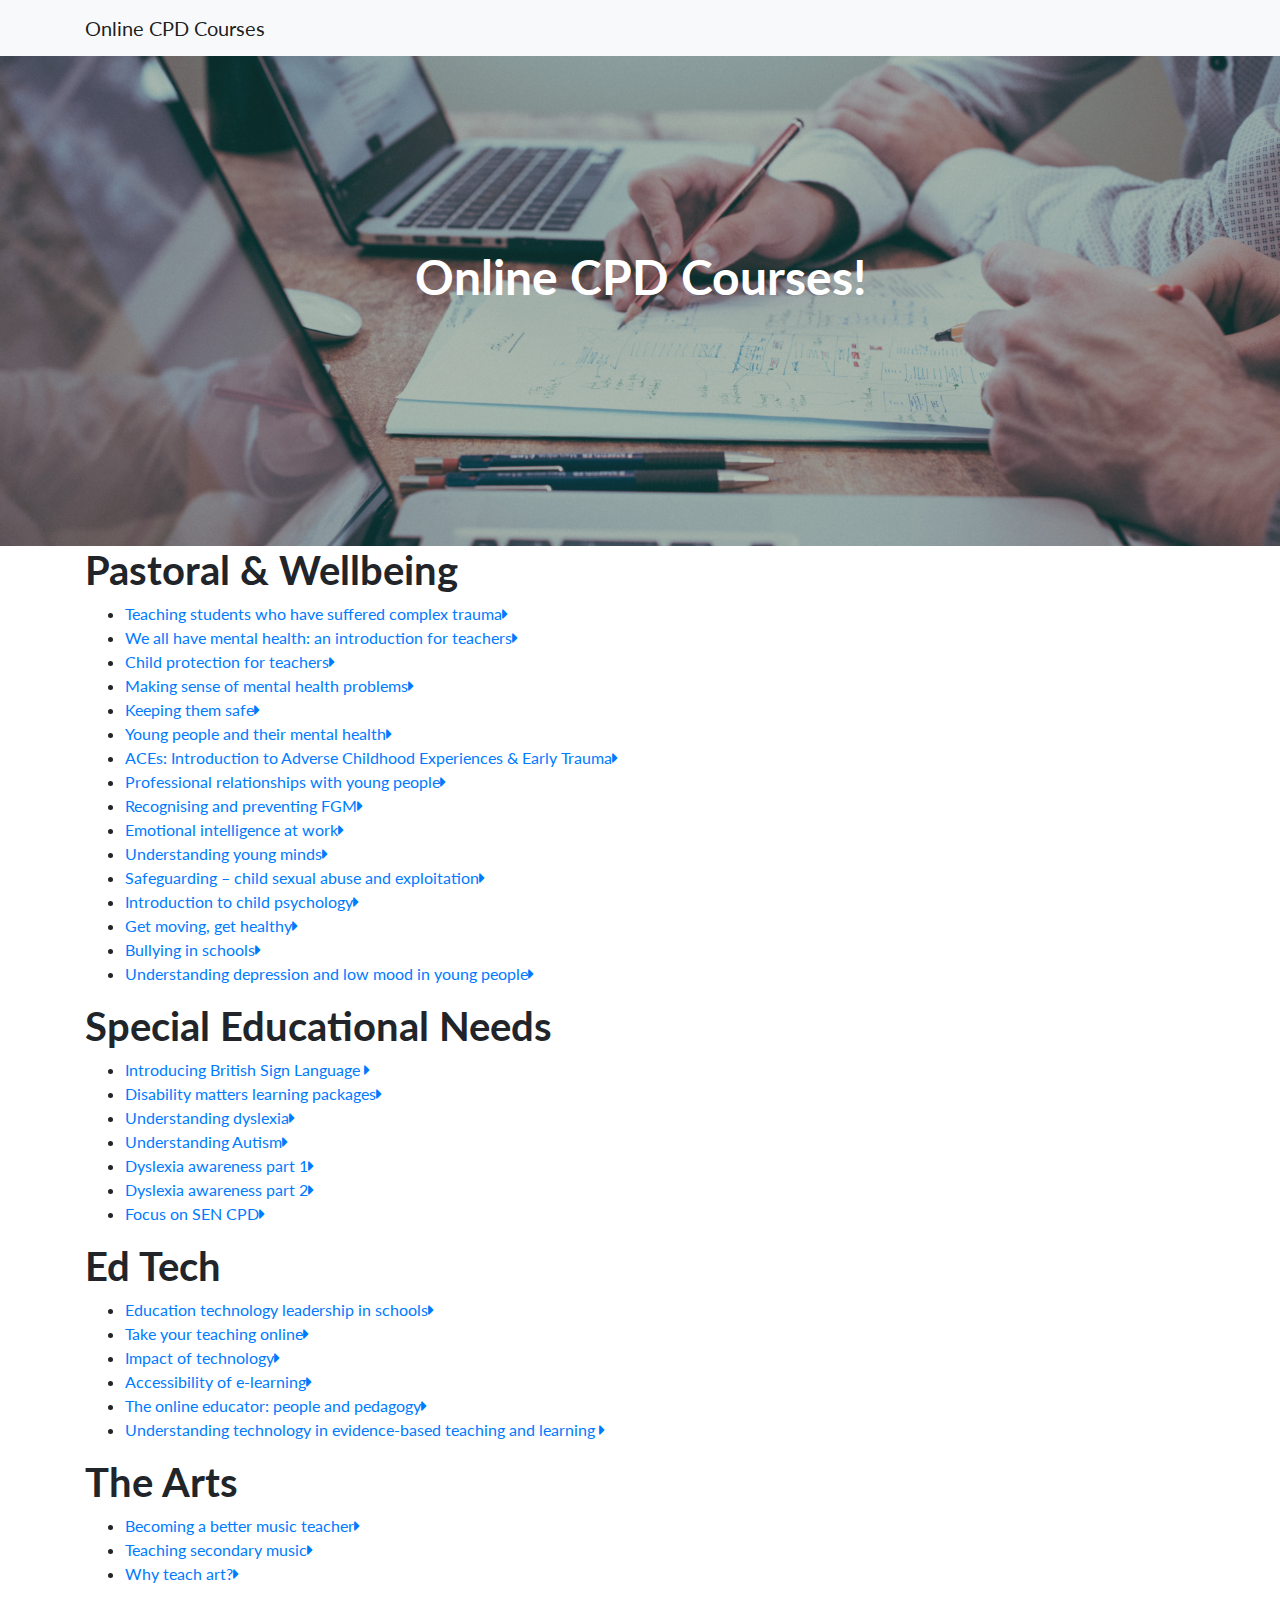
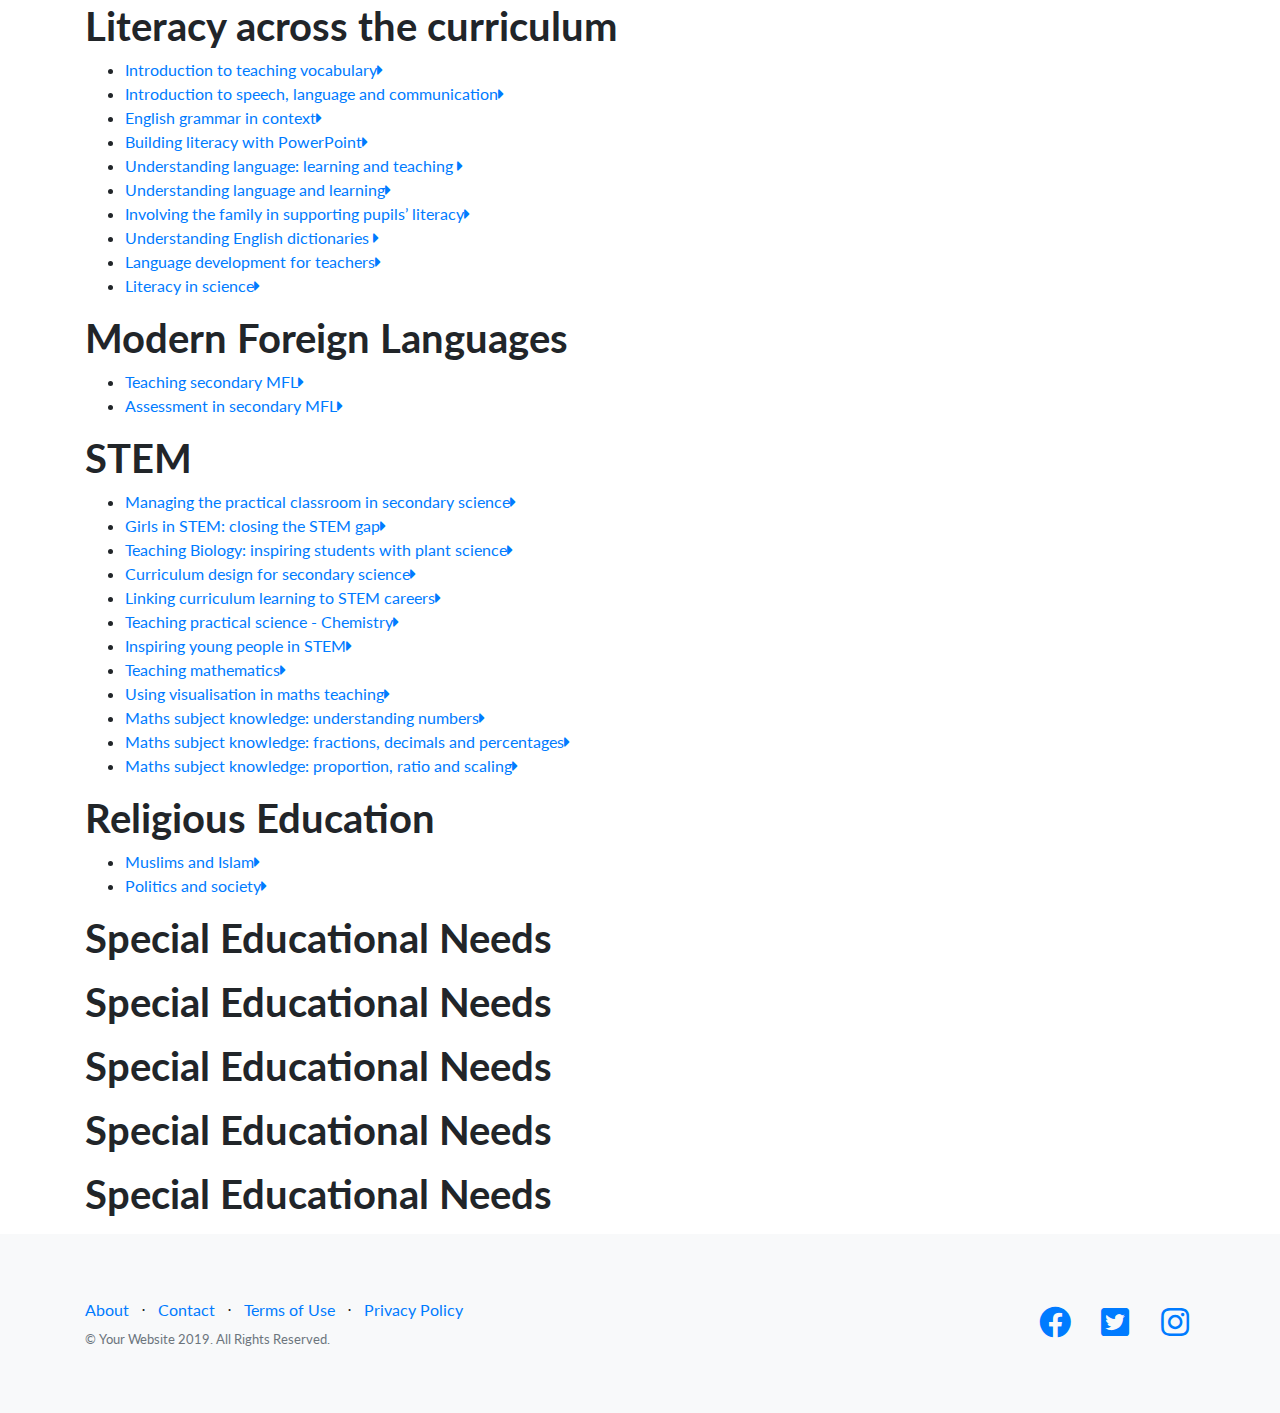
==== cpd/index.html @ be545be9 "git it" ====
<!DOCTYPE html>
<html lang="en">

<head>

  <meta charset="utf-8">
  <meta name="viewport" content="width=device-width, initial-scale=1, shrink-to-fit=no">
  <meta name="description" content="">
  <meta name="author" content="">

  <title>FCAT - Remote Teaching &amp; Learning Tips</title>

  <!-- Bootstrap core CSS -->
  <link href="vendor/bootstrap/css/bootstrap.min.css" rel="stylesheet">

  <!-- Custom fonts for this template -->
  <link href="vendor/fontawesome-free/css/all.min.css" rel="stylesheet">
  <link href="vendor/simple-line-icons/css/simple-line-icons.css" rel="stylesheet" type="text/css">
  <link href="https://fonts.googleapis.com/css?family=Lato:300,400,700,300italic,400italic,700italic" rel="stylesheet" type="text/css">

  <!-- Custom styles for this template -->
  <link href="css/landing-page.min.css" rel="stylesheet">

</head>

<body>

  <!-- Navigation -->
  <nav class="navbar navbar-light bg-light static-top">
    <div class="container">
      <a class="navbar-brand" href="#">Online CPD Courses</a>
    </div>
  </nav>

  <!-- Masthead -->
  <header class="masthead text-white text-center">
    <div class="overlay"></div>
    <div class="container">
      <div class="row">
        <div class="col-xl-9 mx-auto">
          <h1 class="mb-5">Online CPD Courses!</h1>
        </div>
      </div>
    </div>
  </header>


<div class="container">
  <h1>Pastoral & Wellbeing</h1>
<ul>

  <li><a href="https://www.futurelearn.com/courses/teaching-students-trauma">Teaching students who have suffered complex trauma<i class='fas fa-caret-right'></i></a></li>
  <li><a href="https://www.samh.org.uk/about-mental-health/elearning-for-teachers">We all have mental health: an introduction for teachers<i class='fas fa-caret-right'></i></a></li>
  <li><a href="https://www.futurelearn.com/courses/child-protection-teachers">Child protection for teachers<i class='fas fa-caret-right'></i></a></li>
  <li><a href="https://www.open.edu/openlearn/health-sports-psychology/making-sense-mental-health-problems/content-section-0?active-tab=description-tab">Making sense of mental health problems<i class='fas fa-caret-right'></i></a></li>
  <li><a href="https://paceuk.info/training/keep-them-safe/">Keeping them safe<i class='fas fa-caret-right'></i></a></li>
  <li><a href="https://www.futurelearn.com/courses/young-people-mental-health">Young people and their mental health<i class='fas fa-caret-right'></i></a></li>
  <li><a href="https://www.acesonlinelearning.com/">ACEs: Introduction to Adverse Childhood Experiences & Early Trauma<i class='fas fa-caret-right'></i></a></li>
  <li><a href="https://www.open.edu/openlearn/health-sports-psychology/professional-relationships-young-people/content-section-0?active-tab=description-tab">Professional relationships with young people<i class='fas fa-caret-right'></i></a></li>
  <li><a href="https://www.virtual-college.co.uk/resources/free-courses/recognising-and-preventing-fgm">Recognising and preventing FGM<i class='fas fa-caret-right'></i></a></li>
  <li><a href="https://www.futurelearn.com/courses/emotional-intelligence-at-work">Emotional intelligence at work<i class='fas fa-caret-right'></i></a></li>
  <li><a href="https://www.virtual-college.co.uk/courses/safeguarding/understanding-young-minds">Understanding young minds<i class='fas fa-caret-right'></i></a></li>
  <li><a href="https://learning.seenandheard.org.uk/">Safeguarding – child sexual abuse and exploitation<i class='fas fa-caret-right'></i></a></li>
  <li><a href="https://www.open.edu/openlearn/education-development/childhood-youth/introduction-child-psychology/content-section-0?active-tab=description-tab">Introduction to child psychology<i class='fas fa-caret-right'></i></a></li>
  <li><a href="https://www.virtual-college.co.uk/courses/health-and-safety/get-moving-get-healthy">Get moving, get healthy<i class='fas fa-caret-right'></i></a></li>
  <li><a href="https://www.futurelearn.com/courses/peer-bullying">Bullying in schools<i class='fas fa-caret-right'></i></a></li>
  <li><a href="https://www.futurelearn.com/courses/depression-young-people">Understanding depression and low mood in young people<i class='fas fa-caret-right'></i></a></li>
  </ul> 
</div>  

<div class="container">
  <h1>Special Educational Needs</h1>
  <ul>
    <li><a href="https://www.british-sign.co.uk/learn-online-british-sign-language-course/">Introducing British Sign Language <i class='fas fa-caret-right'></i></a></li>
    <li><a href="https://www.disabilitymatters.org.uk/Catalogue/TileView">Disability matters learning packages<i class='fas fa-caret-right'></i></a></li>
    <li><a href="https://www.open.edu/openlearn/education-development/education/understanding-dyslexia/content-section-0?active-tab=description-tab">Understanding dyslexia<i class='fas fa-caret-right'></i></a></li>
    <li><a href="https://www.open.edu/openlearn/science-maths-technology/understanding-autism/content-section-overview?active-tab=description-tab ">Understanding Autism<i class='fas fa-caret-right'></i></a></li>
    <li><a href="https://education.microsoft.com/en-us/course/30a7b5e8/overview">Dyslexia awareness part 1<i class='fas fa-caret-right'></i></a></li>
    <li><a href="https://education.microsoft.com/en-us/course/4acb190d/overview">Dyslexia awareness part 2<i class='fas fa-caret-right'></i></a></li>
    <li><a href="https://nasen.org.uk/training-and-cpd/online-learning/learning.html">Focus on SEN CPD<i class='fas fa-caret-right'></i></a></li>
  </ul>
</div>  

<div class="container">
  <h1>Ed Tech</h1>
  <ul>
    <li><a href="https://www.futurelearn.com/courses/education-technology-leadership-in-schools">Education technology leadership in schools<i class='fas fa-caret-right'></i></a></li>
    <li><a href="https://www.open.edu/openlearn/education-development/education/take-your-teaching-online/content-section-overview?active-tab=description-tab">Take your teaching online<i class='fas fa-caret-right'></i></a></li>
    <li><a href="https://www.futurelearn.com/courses/impact-of-technology">Impact of technology<i class='fas fa-caret-right'></i></a></li>
    <li><a href="https://www.open.edu/openlearn/education-development/education-careers/accessibility-elearning/content-section-0?active-tab=description-tab">Accessibility of e-learning<i class='fas fa-caret-right'></i></a></li>
    <li><a href="https://www.futurelearn.com/courses/the-online-educator">The online educator: people and pedagogy<i class='fas fa-caret-right'></i></a></li>
    <li><a href="https://www.futurelearn.com/courses/technology-teaching-learning">Understanding technology in evidence-based teaching and learning <i class='fas fa-caret-right'></i></a></li>
    
  </ul>
</div>  

<div class="container">
  <h1>The Arts</h1>
  <ul>
    <li><a href="https://www.futurelearn.com/courses/becoming-a-better-music-teacher">Becoming a better music teacher<i class='fas fa-caret-right'></i></a></li>
    <li><a href="https://www.open.edu/openlearn/education/teaching-secondary-music/content-section-0?active-tab=description-tab">Teaching secondary music<i class='fas fa-caret-right'></i></a></li>
    <li><a href="https://www.open.edu/openlearn/education/why-teach-art/content-section-0?active-tab=description-tab">Why teach art?<i class='fas fa-caret-right'></i></a></li>
    
  </ul>
</div>  

<div class="container">
  <h1>Literacy across the curriculum</h1>
  <ul>
    <li><a href="https://www.futurelearn.com/courses/developing-vocabulary">Introduction to teaching vocabulary<i class='fas fa-caret-right'></i></a></li>
    <li><a href="https://www.topsypage.com/blog/2019/8/2/communication-trust-course?rq=Communication">Introduction to speech, language and communication<i class='fas fa-caret-right'></i></a></li>
    <li><a href="https://www.open.edu/openlearn/education-development/education/english-grammar-context/content-section-0?active-tab=description-tab">English grammar in context<i class='fas fa-caret-right'></i></a></li>
    <li><a href="https://education.microsoft.com/en-us/course/bc04fe50/overview">Building literacy with PowerPoint<i class='fas fa-caret-right'></i></a></li>
    <li><a href="https://www.futurelearn.com/courses/understanding-language">Understanding language: learning and teaching <i class='fas fa-caret-right'></i></a></li>
    <li><a href="https://www.open.edu/openlearn/languages/understanding-language-and-learning/content-section-0?active-tab=description-tab">Understanding language and learning<i class='fas fa-caret-right'></i></a></li>
    <li><a href="https://www.open.edu/openlearn/education-development/education/involving-the-family-supporting-pupils-literacy-learning/content-section-0?active-tab=description-tab">Involving the family in supporting pupils’ literacy<i class='fas fa-caret-right'></i></a></li>
    <li><a href="https://www.futurelearn.com/courses/understanding-dictionaries">Understanding English dictionaries <i class='fas fa-caret-right'></i></a></li>
    <li><a href="https://app.senecalearning.com/classroom/course/2a5d304c-e8fd-47f6-abaa-16690c90f4d2">Language development for teachers<i class='fas fa-caret-right'></i></a></li>
    <li><a href="https://app.senecalearning.com/classroom/course/28e73a94-15be-44ba-b967-d3fb671c12fc">Literacy in science<i class='fas fa-caret-right'></i></a></li>
    
  </ul>
</div>  

<div class="container">
  <h1>Modern Foreign Languages</h1>
  <ul>
    <li><a href="https://www.open.edu/openlearn/education/teaching-secondary-modern-foreign-languages/content-section-0?active-tab=description-tab">Teaching secondary MFL<i class='fas fa-caret-right'></i></a></li>
    <li><a href="https://www.open.edu/openlearn/education/assessment-secondary-modern-foreign-languages/content-section-0?active-tab=description-tab">Assessment in secondary MFL<i class='fas fa-caret-right'></i></a></li>
    
  </ul>
</div>  

<div class="container">
  <h1>STEM</h1>
  <ul>
    <li><a href="https://www.futurelearn.com/courses/managing-the-practical-classroom-secondary-science">Managing the practical classroom in secondary science<i class='fas fa-caret-right'></i></a></li>
    <li><a href="https://education.microsoft.com/en-us/course/c3c376f8/overview">Girls in STEM: closing the STEM gap<i class='fas fa-caret-right'></i></a></li>
    <li><a href="https://www.futurelearn.com/courses/teaching-biology-inspiring-students-with-plants-in-science">Teaching Biology: inspiring students with plant science<i class='fas fa-caret-right'></i></a></li>
    <li><a href="https://www.futurelearn.com/courses/introduction-to-curriculum-design-secondary-science">Curriculum design for secondary science<i class='fas fa-caret-right'></i></a></li>
    <li><a href="https://www.futurelearn.com/courses/linking-stem-curriculum-learning-to-careers">Linking curriculum learning to STEM careers<i class='fas fa-caret-right'></i></a></li>
    <li><a href="https://www.futurelearn.com/courses/teaching-practical-science-chemistry">Teaching practical science - Chemistry<i class='fas fa-caret-right'></i></a></li>
    <li><a href="https://www.futurelearn.com/courses/stem-volunteering-feedback">Inspiring young people in STEM<i class='fas fa-caret-right'></i></a></li>
    <li><a href="https://www.open.edu/openlearn/education-development/teaching-mathematics/content-section-overview?active-tab=description-tab">Teaching mathematics<i class='fas fa-caret-right'></i></a></li>
    <li><a href="https://www.open.edu/openlearn/education-development/using-visualisation-maths-teaching/content-section-0?active-tab=description-tab">Using visualisation in maths teaching<i class='fas fa-caret-right'></i></a></li>
    <li><a href="https://www.futurelearn.com/courses/maths-subject-knowledge-number">Maths subject knowledge: understanding numbers<i class='fas fa-caret-right'></i></a></li>
    <li><a href="https://www.futurelearn.com/courses/maths-subject-knowledge-fractions-decimals-and-percentages">Maths subject knowledge: fractions, decimals and percentages<i class='fas fa-caret-right'></i></a></li>
    <li><a href="https://www.futurelearn.com/courses/maths-subject-knowledge-proportion-ratio-scaling">Maths subject knowledge: proportion, ratio and scaling<i class='fas fa-caret-right'></i></a></li>
    
  </ul>
</div>  

<div class="container">
  <h1>Religious Education</h1>
  <ul>
    <li><a href="https://mailchi.mp/pewresearch.org/muslims-and-islam-course">Muslims and Islam<i class='fas fa-caret-right'></i></a></li>
    <li><a href="https://www.futurelearn.com/subjects/politics-and-society-courses/religion">Politics and society<i class='fas fa-caret-right'></i></a></li>
    
  </ul>
</div>  

<div class="container">
  <h1>Special Educational Needs</h1>
  <ul>

  </ul>
</div>  

<div class="container">
  <h1>Special Educational Needs</h1>
  <ul>

  </ul>
</div>  

<div class="container">
  <h1>Special Educational Needs</h1>
  <ul>

  </ul>
</div>  

<div class="container">
  <h1>Special Educational Needs</h1>
  <ul>

  </ul>
</div>  

<div class="container">
  <h1>Special Educational Needs</h1>
  <ul>

  </ul>
</div>  


  <!-- Footer -->
  <footer class="footer bg-light">
    <div class="container">
      <div class="row">
        <div class="col-lg-6 h-100 text-center text-lg-left my-auto">
          <ul class="list-inline mb-2">
            <li class="list-inline-item">
              <a href="#">About</a>
            </li>
            <li class="list-inline-item">&sdot;</li>
            <li class="list-inline-item">
              <a href="#">Contact</a>
            </li>
            <li class="list-inline-item">&sdot;</li>
            <li class="list-inline-item">
              <a href="#">Terms of Use</a>
            </li>
            <li class="list-inline-item">&sdot;</li>
            <li class="list-inline-item">
              <a href="#">Privacy Policy</a>
            </li>
          </ul>
          <p class="text-muted small mb-4 mb-lg-0">&copy; Your Website 2019. All Rights Reserved.</p>
        </div>
        <div class="col-lg-6 h-100 text-center text-lg-right my-auto">
          <ul class="list-inline mb-0">
            <li class="list-inline-item mr-3">
              <a href="#">
                <i class="fab fa-facebook fa-2x fa-fw"></i>
              </a>
            </li>
            <li class="list-inline-item mr-3">
              <a href="#">
                <i class="fab fa-twitter-square fa-2x fa-fw"></i>
              </a>
            </li>
            <li class="list-inline-item">
              <a href="#">
                <i class="fab fa-instagram fa-2x fa-fw"></i>
              </a>
            </li>
          </ul>
        </div>
      </div>
    </div>
  </footer>

  <!-- Bootstrap core JavaScript -->
  <script src="vendor/jquery/jquery.min.js"></script>
  <script src="vendor/bootstrap/js/bootstrap.bundle.min.js"></script>

</body>

</html>
---- cpd/vendor/simple-line-icons/css/simple-line-icons.css ----
@font-face {
  font-family: 'simple-line-icons';
  src: url('../fonts/Simple-Line-Icons.eot?v=2.4.0');
  src: url('../fonts/Simple-Line-Icons.eot?v=2.4.0#iefix') format('embedded-opentype'), url('../fonts/Simple-Line-Icons.woff2?v=2.4.0') format('woff2'), url('../fonts/Simple-Line-Icons.ttf?v=2.4.0') format('truetype'), url('../fonts/Simple-Line-Icons.woff?v=2.4.0') format('woff'), url('../fonts/Simple-Line-Icons.svg?v=2.4.0#simple-line-icons') format('svg');
  font-weight: normal;
  font-style: normal;
}
/*
 Use the following CSS code if you want to have a class per icon.
 Instead of a list of all class selectors, you can use the generic [class*="icon-"] selector, but it's slower:
*/
.icon-user,
.icon-people,
.icon-user-female,
.icon-user-follow,
.icon-user-following,
.icon-user-unfollow,
.icon-login,
.icon-logout,
.icon-emotsmile,
.icon-phone,
.icon-call-end,
.icon-call-in,
.icon-call-out,
.icon-map,
.icon-location-pin,
.icon-direction,
.icon-directions,
.icon-compass,
.icon-layers,
.icon-menu,
.icon-list,
.icon-options-vertical,
.icon-options,
.icon-arrow-down,
.icon-arrow-left,
.icon-arrow-right,
.icon-arrow-up,
.icon-arrow-up-circle,
.icon-arrow-left-circle,
.icon-arrow-right-circle,
.icon-arrow-down-circle,
.icon-check,
.icon-clock,
.icon-plus,
.icon-minus,
.icon-close,
.icon-event,
.icon-exclamation,
.icon-organization,
.icon-trophy,
.icon-screen-smartphone,
.icon-screen-desktop,
.icon-plane,
.icon-notebook,
.icon-mustache,
.icon-mouse,
.icon-magnet,
.icon-energy,
.icon-disc,
.icon-cursor,
.icon-cursor-move,
.icon-crop,
.icon-chemistry,
.icon-speedometer,
.icon-shield,
.icon-screen-tablet,
.icon-magic-wand,
.icon-hourglass,
.icon-graduation,
.icon-ghost,
.icon-game-controller,
.icon-fire,
.icon-eyeglass,
.icon-envelope-open,
.icon-envelope-letter,
.icon-bell,
.icon-badge,
.icon-anchor,
.icon-wallet,
.icon-vector,
.icon-speech,
.icon-puzzle,
.icon-printer,
.icon-present,
.icon-playlist,
.icon-pin,
.icon-picture,
.icon-handbag,
.icon-globe-alt,
.icon-globe,
.icon-folder-alt,
.icon-folder,
.icon-film,
.icon-feed,
.icon-drop,
.icon-drawer,
.icon-docs,
.icon-doc,
.icon-diamond,
.icon-cup,
.icon-calculator,
.icon-bubbles,
.icon-briefcase,
.icon-book-open,
.icon-basket-loaded,
.icon-basket,
.icon-bag,
.icon-action-undo,
.icon-action-redo,
.icon-wrench,
.icon-umbrella,
.icon-trash,
.icon-tag,
.icon-support,
.icon-frame,
.icon-size-fullscreen,
.icon-size-actual,
.icon-shuffle,
.icon-share-alt,
.icon-share,
.icon-rocket,
.icon-question,
.icon-pie-chart,
.icon-pencil,
.icon-note,
.icon-loop,
.icon-home,
.icon-grid,
.icon-graph,
.icon-microphone,
.icon-music-tone-alt,
.icon-music-tone,
.icon-earphones-alt,
.icon-earphones,
.icon-equalizer,
.icon-like,
.icon-dislike,
.icon-control-start,
.icon-control-rewind,
.icon-control-play,
.icon-control-pause,
.icon-control-forward,
.icon-control-end,
.icon-volume-1,
.icon-volume-2,
.icon-volume-off,
.icon-calendar,
.icon-bulb,
.icon-chart,
.icon-ban,
.icon-bubble,
.icon-camrecorder,
.icon-camera,
.icon-cloud-download,
.icon-cloud-upload,
.icon-envelope,
.icon-eye,
.icon-flag,
.icon-heart,
.icon-info,
.icon-key,
.icon-link,
.icon-lock,
.icon-lock-open,
.icon-magnifier,
.icon-magnifier-add,
.icon-magnifier-remove,
.icon-paper-clip,
.icon-paper-plane,
.icon-power,
.icon-refresh,
.icon-reload,
.icon-settings,
.icon-star,
.icon-symbol-female,
.icon-symbol-male,
.icon-target,
.icon-credit-card,
.icon-paypal,
.icon-social-tumblr,
.icon-social-twitter,
.icon-social-facebook,
.icon-social-instagram,
.icon-social-linkedin,
.icon-social-pinterest,
.icon-social-github,
.icon-social-google,
.icon-social-reddit,
.icon-social-skype,
.icon-social-dribbble,
.icon-social-behance,
.icon-social-foursqare,
.icon-social-soundcloud,
.icon-social-spotify,
.icon-social-stumbleupon,
.icon-social-youtube,
.icon-social-dropbox,
.icon-social-vkontakte,
.icon-social-steam {
  font-family: 'simple-line-icons';
  speak: none;
  font-style: normal;
  font-weight: normal;
  font-variant: normal;
  text-transform: none;
  line-height: 1;
  /* Better Font Rendering =========== */
  -webkit-font-smoothing: antialiased;
  -moz-osx-font-smoothing: grayscale;
}
.icon-user:before {
  content: "\e005";
}
.icon-people:before {
  content: "\e001";
}
.icon-user-female:before {
  content: "\e000";
}
.icon-user-follow:before {
  content: "\e002";
}
.icon-user-following:before {
  content: "\e003";
}
.icon-user-unfollow:before {
  content: "\e004";
}
.icon-login:before {
  content: "\e066";
}
.icon-logout:before {
  content: "\e065";
}
.icon-emotsmile:before {
  content: "\e021";
}
.icon-phone:before {
  content: "\e600";
}
.icon-call-end:before {
  content: "\e048";
}
.icon-call-in:before {
  content: "\e047";
}
.icon-call-out:before {
  content: "\e046";
}
.icon-map:before {
  content: "\e033";
}
.icon-location-pin:before {
  content: "\e096";
}
.icon-direction:before {
  content: "\e042";
}
.icon-directions:before {
  content: "\e041";
}
.icon-compass:before {
  content: "\e045";
}
.icon-layers:before {
  content: "\e034";
}
.icon-menu:before {
  content: "\e601";
}
.icon-list:before {
  content: "\e067";
}
.icon-options-vertical:before {
  content: "\e602";
}
.icon-options:before {
  content: "\e603";
}
.icon-arrow-down:before {
  content: "\e604";
}
.icon-arrow-left:before {
  content: "\e605";
}
.icon-arrow-right:before {
  content: "\e606";
}
.icon-arrow-up:before {
  content: "\e607";
}
.icon-arrow-up-circle:before {
  content: "\e078";
}
.icon-arrow-left-circle:before {
  content: "\e07a";
}
.icon-arrow-right-circle:before {
  content: "\e079";
}
.icon-arrow-down-circle:before {
  content: "\e07b";
}
.icon-check:before {
  content: "\e080";
}
.icon-clock:before {
  content: "\e081";
}
.icon-plus:before {
  content: "\e095";
}
.icon-minus:before {
  content: "\e615";
}
.icon-close:before {
  content: "\e082";
}
.icon-event:before {
  content: "\e619";
}
.icon-exclamation:before {
  content: "\e617";
}
.icon-organization:before {
  content: "\e616";
}
.icon-trophy:before {
  content: "\e006";
}
.icon-screen-smartphone:before {
  content: "\e010";
}
.icon-screen-desktop:before {
  content: "\e011";
}
.icon-plane:before {
  content: "\e012";
}
.icon-notebook:before {
  content: "\e013";
}
.icon-mustache:before {
  content: "\e014";
}
.icon-mouse:before {
  content: "\e015";
}
.icon-magnet:before {
  content: "\e016";
}
.icon-energy:before {
  content: "\e020";
}
.icon-disc:before {
  content: "\e022";
}
.icon-cursor:before {
  content: "\e06e";
}
.icon-cursor-move:before {
  content: "\e023";
}
.icon-crop:before {
  content: "\e024";
}
.icon-chemistry:before {
  content: "\e026";
}
.icon-speedometer:before {
  content: "\e007";
}
.icon-shield:before {
  content: "\e00e";
}
.icon-screen-tablet:before {
  content: "\e00f";
}
.icon-magic-wand:before {
  content: "\e017";
}
.icon-hourglass:before {
  content: "\e018";
}
.icon-graduation:before {
  content: "\e019";
}
.icon-ghost:before {
  content: "\e01a";
}
.icon-game-controller:before {
  content: "\e01b";
}
.icon-fire:before {
  content: "\e01c";
}
.icon-eyeglass:before {
  content: "\e01d";
}
.icon-envelope-open:before {
  content: "\e01e";
}
.icon-envelope-letter:before {
  content: "\e01f";
}
.icon-bell:before {
  content: "\e027";
}
.icon-badge:before {
  content: "\e028";
}
.icon-anchor:before {
  content: "\e029";
}
.icon-wallet:before {
  content: "\e02a";
}
.icon-vector:before {
  content: "\e02b";
}
.icon-speech:before {
  content: "\e02c";
}
.icon-puzzle:before {
  content: "\e02d";
}
.icon-printer:before {
  content: "\e02e";
}
.icon-present:before {
  content: "\e02f";
}
.icon-playlist:before {
  content: "\e030";
}
.icon-pin:before {
  content: "\e031";
}
.icon-picture:before {
  content: "\e032";
}
.icon-handbag:before {
  content: "\e035";
}
.icon-globe-alt:before {
  content: "\e036";
}
.icon-globe:before {
  content: "\e037";
}
.icon-folder-alt:before {
  content: "\e039";
}
.icon-folder:before {
  content: "\e089";
}
.icon-film:before {
  content: "\e03a";
}
.icon-feed:before {
  content: "\e03b";
}
.icon-drop:before {
  content: "\e03e";
}
.icon-drawer:before {
  content: "\e03f";
}
.icon-docs:before {
  content: "\e040";
}
.icon-doc:before {
  content: "\e085";
}
.icon-diamond:before {
  content: "\e043";
}
.icon-cup:before {
  content: "\e044";
}
.icon-calculator:before {
  content: "\e049";
}
.icon-bubbles:before {
  content: "\e04a";
}
.icon-briefcase:before {
  content: "\e04b";
}
.icon-book-open:before {
  content: "\e04c";
}
.icon-basket-loaded:before {
  content: "\e04d";
}
.icon-basket:before {
  content: "\e04e";
}
.icon-bag:before {
  content: "\e04f";
}
.icon-action-undo:before {
  content: "\e050";
}
.icon-action-redo:before {
  content: "\e051";
}
.icon-wrench:before {
  content: "\e052";
}
.icon-umbrella:before {
  content: "\e053";
}
.icon-trash:before {
  content: "\e054";
}
.icon-tag:before {
  content: "\e055";
}
.icon-support:before {
  content: "\e056";
}
.icon-frame:before {
  content: "\e038";
}
.icon-size-fullscreen:before {
  content: "\e057";
}
.icon-size-actual:before {
  content: "\e058";
}
.icon-shuffle:before {
  content: "\e059";
}
.icon-share-alt:before {
  content: "\e05a";
}
.icon-share:before {
  content: "\e05b";
}
.icon-rocket:before {
  content: "\e05c";
}
.icon-question:before {
  content: "\e05d";
}
.icon-pie-chart:before {
  content: "\e05e";
}
.icon-pencil:before {
  content: "\e05f";
}
.icon-note:before {
  content: "\e060";
}
.icon-loop:before {
  content: "\e064";
}
.icon-home:before {
  content: "\e069";
}
.icon-grid:before {
  content: "\e06a";
}
.icon-graph:before {
  content: "\e06b";
}
.icon-microphone:before {
  content: "\e063";
}
.icon-music-tone-alt:before {
  content: "\e061";
}
.icon-music-tone:before {
  content: "\e062";
}
.icon-earphones-alt:before {
  content: "\e03c";
}
.icon-earphones:before {
  content: "\e03d";
}
.icon-equalizer:before {
  content: "\e06c";
}
.icon-like:before {
  content: "\e068";
}
.icon-dislike:before {
  content: "\e06d";
}
.icon-control-start:before {
  content: "\e06f";
}
.icon-control-rewind:before {
  content: "\e070";
}
.icon-control-play:before {
  content: "\e071";
}
.icon-control-pause:before {
  content: "\e072";
}
.icon-control-forward:before {
  content: "\e073";
}
.icon-control-end:before {
  content: "\e074";
}
.icon-volume-1:before {
  content: "\e09f";
}
.icon-volume-2:before {
  content: "\e0a0";
}
.icon-volume-off:before {
  content: "\e0a1";
}
.icon-calendar:before {
  content: "\e075";
}
.icon-bulb:before {
  content: "\e076";
}
.icon-chart:before {
  content: "\e077";
}
.icon-ban:before {
  content: "\e07c";
}
.icon-bubble:before {
  content: "\e07d";
}
.icon-camrecorder:before {
  content: "\e07e";
}
.icon-camera:before {
  content: "\e07f";
}
.icon-cloud-download:before {
  content: "\e083";
}
.icon-cloud-upload:before {
  content: "\e084";
}
.icon-envelope:before {
  content: "\e086";
}
.icon-eye:before {
  content: "\e087";
}
.icon-flag:before {
  content: "\e088";
}
.icon-heart:before {
  content: "\e08a";
}
.icon-info:before {
  content: "\e08b";
}
.icon-key:before {
  content: "\e08c";
}
.icon-link:before {
  content: "\e08d";
}
.icon-lock:before {
  content: "\e08e";
}
.icon-lock-open:before {
  content: "\e08f";
}
.icon-magnifier:before {
  content: "\e090";
}
.icon-magnifier-add:before {
  content: "\e091";
}
.icon-magnifier-remove:before {
  content: "\e092";
}
.icon-paper-clip:before {
  content: "\e093";
}
.icon-paper-plane:before {
  content: "\e094";
}
.icon-power:before {
  content: "\e097";
}
.icon-refresh:before {
  content: "\e098";
}
.icon-reload:before {
  content: "\e099";
}
.icon-settings:before {
  content: "\e09a";
}
.icon-star:before {
  content: "\e09b";
}
.icon-symbol-female:before {
  content: "\e09c";
}
.icon-symbol-male:before {
  content: "\e09d";
}
.icon-target:before {
  content: "\e09e";
}
.icon-credit-card:before {
  content: "\e025";
}
.icon-paypal:before {
  content: "\e608";
}
.icon-social-tumblr:before {
  content: "\e00a";
}
.icon-social-twitter:before {
  content: "\e009";
}
.icon-social-facebook:before {
  content: "\e00b";
}
.icon-social-instagram:before {
  content: "\e609";
}
.icon-social-linkedin:before {
  content: "\e60a";
}
.icon-social-pinterest:before {
  content: "\e60b";
}
.icon-social-github:before {
  content: "\e60c";
}
.icon-social-google:before {
  content: "\e60d";
}
.icon-social-reddit:before {
  content: "\e60e";
}
.icon-social-skype:before {
  content: "\e60f";
}
.icon-social-dribbble:before {
  content: "\e00d";
}
.icon-social-behance:before {
  content: "\e610";
}
.icon-social-foursqare:before {
  content: "\e611";
}
.icon-social-soundcloud:before {
  content: "\e612";
}
.icon-social-spotify:before {
  content: "\e613";
}
.icon-social-stumbleupon:before {
  content: "\e614";
}
.icon-social-youtube:before {
  content: "\e008";
}
.icon-social-dropbox:before {
  content: "\e00c";
}
.icon-social-vkontakte:before {
  content: "\e618";
}
.icon-social-steam:before {
  content: "\e620";
}
---- cpd/css/landing-page.min.css ----
/*!
 * Start Bootstrap - Landing Page v5.0.7 (https://startbootstrap.com/template-overviews/landing-page)
 * Copyright 2013-2019 Start Bootstrap
 * Licensed under MIT (https://github.com/BlackrockDigital/startbootstrap-landing-page/blob/master/LICENSE)
 */body{font-family:Lato,'Helvetica Neue',Helvetica,Arial,sans-serif}h1,h2,h3,h4,h5,h6{font-family:Lato,'Helvetica Neue',Helvetica,Arial,sans-serif;font-weight:700}header.masthead{position:relative;background-color:#343a40;background:url(../img/bg-masthead.jpg) no-repeat center center;background-size:cover;padding-top:8rem;padding-bottom:8rem}header.masthead .overlay{position:absolute;background-color:#212529;height:100%;width:100%;top:0;left:0;opacity:.3}header.masthead h1{font-size:2rem}@media (min-width:768px){header.masthead{padding-top:12rem;padding-bottom:12rem}header.masthead h1{font-size:3rem}}.showcase .showcase-text{padding:3rem}.showcase .showcase-img{min-height:30rem;background-size:cover}@media (min-width:768px){.showcase .showcase-text{padding:7rem}}.features-icons{padding-top:7rem;padding-bottom:7rem}.features-icons .features-icons-item{max-width:20rem}.features-icons .features-icons-item .features-icons-icon{height:7rem}.features-icons .features-icons-item .features-icons-icon i{font-size:4.5rem}.features-icons .features-icons-item:hover .features-icons-icon i{font-size:5rem}.testimonials{padding-top:7rem;padding-bottom:7rem}.testimonials .testimonial-item{max-width:18rem}.testimonials .testimonial-item img{max-width:12rem;box-shadow:0 5px 5px 0 #adb5bd}.call-to-action{position:relative;background-color:#343a40;background:url(../img/bg-masthead.jpg) no-repeat center center;background-size:cover;padding-top:7rem;padding-bottom:7rem}.call-to-action .overlay{position:absolute;background-color:#212529;height:100%;width:100%;top:0;left:0;opacity:.3}footer.footer{padding-top:4rem;padding-bottom:4rem}
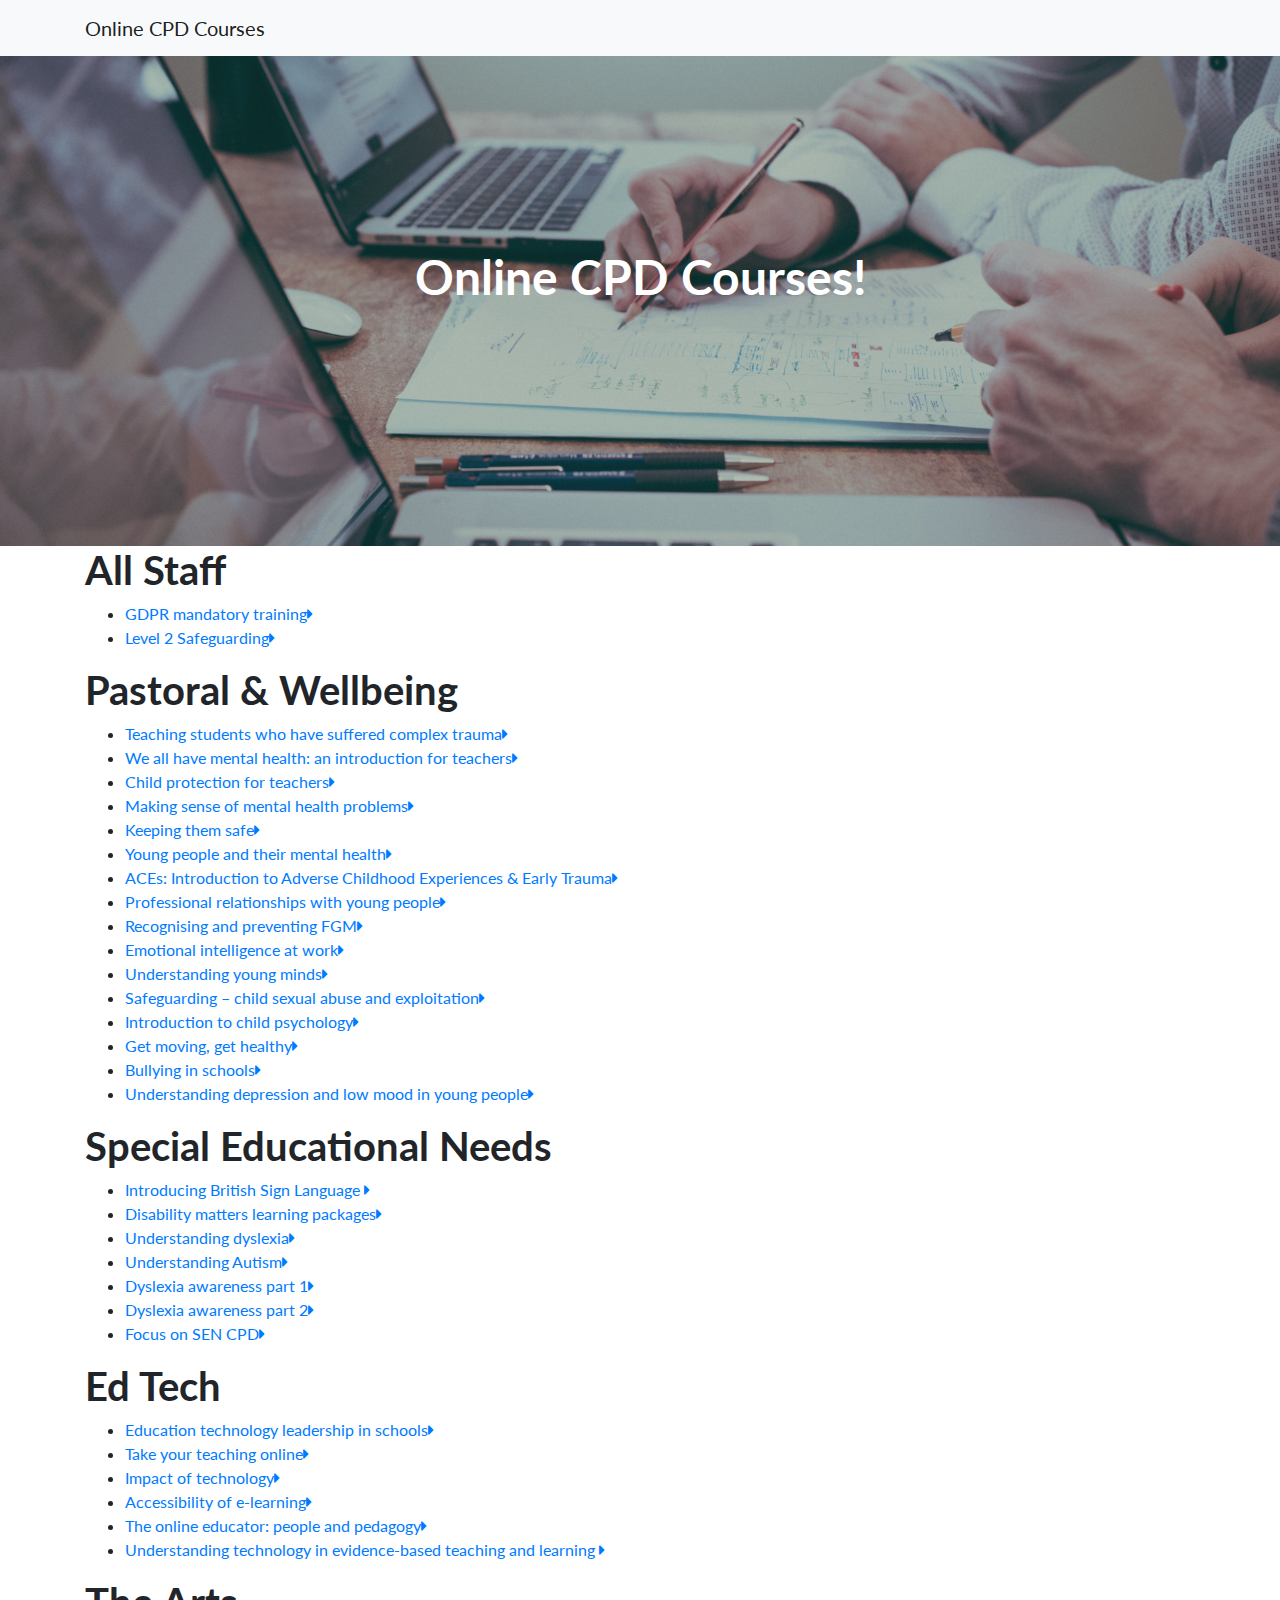
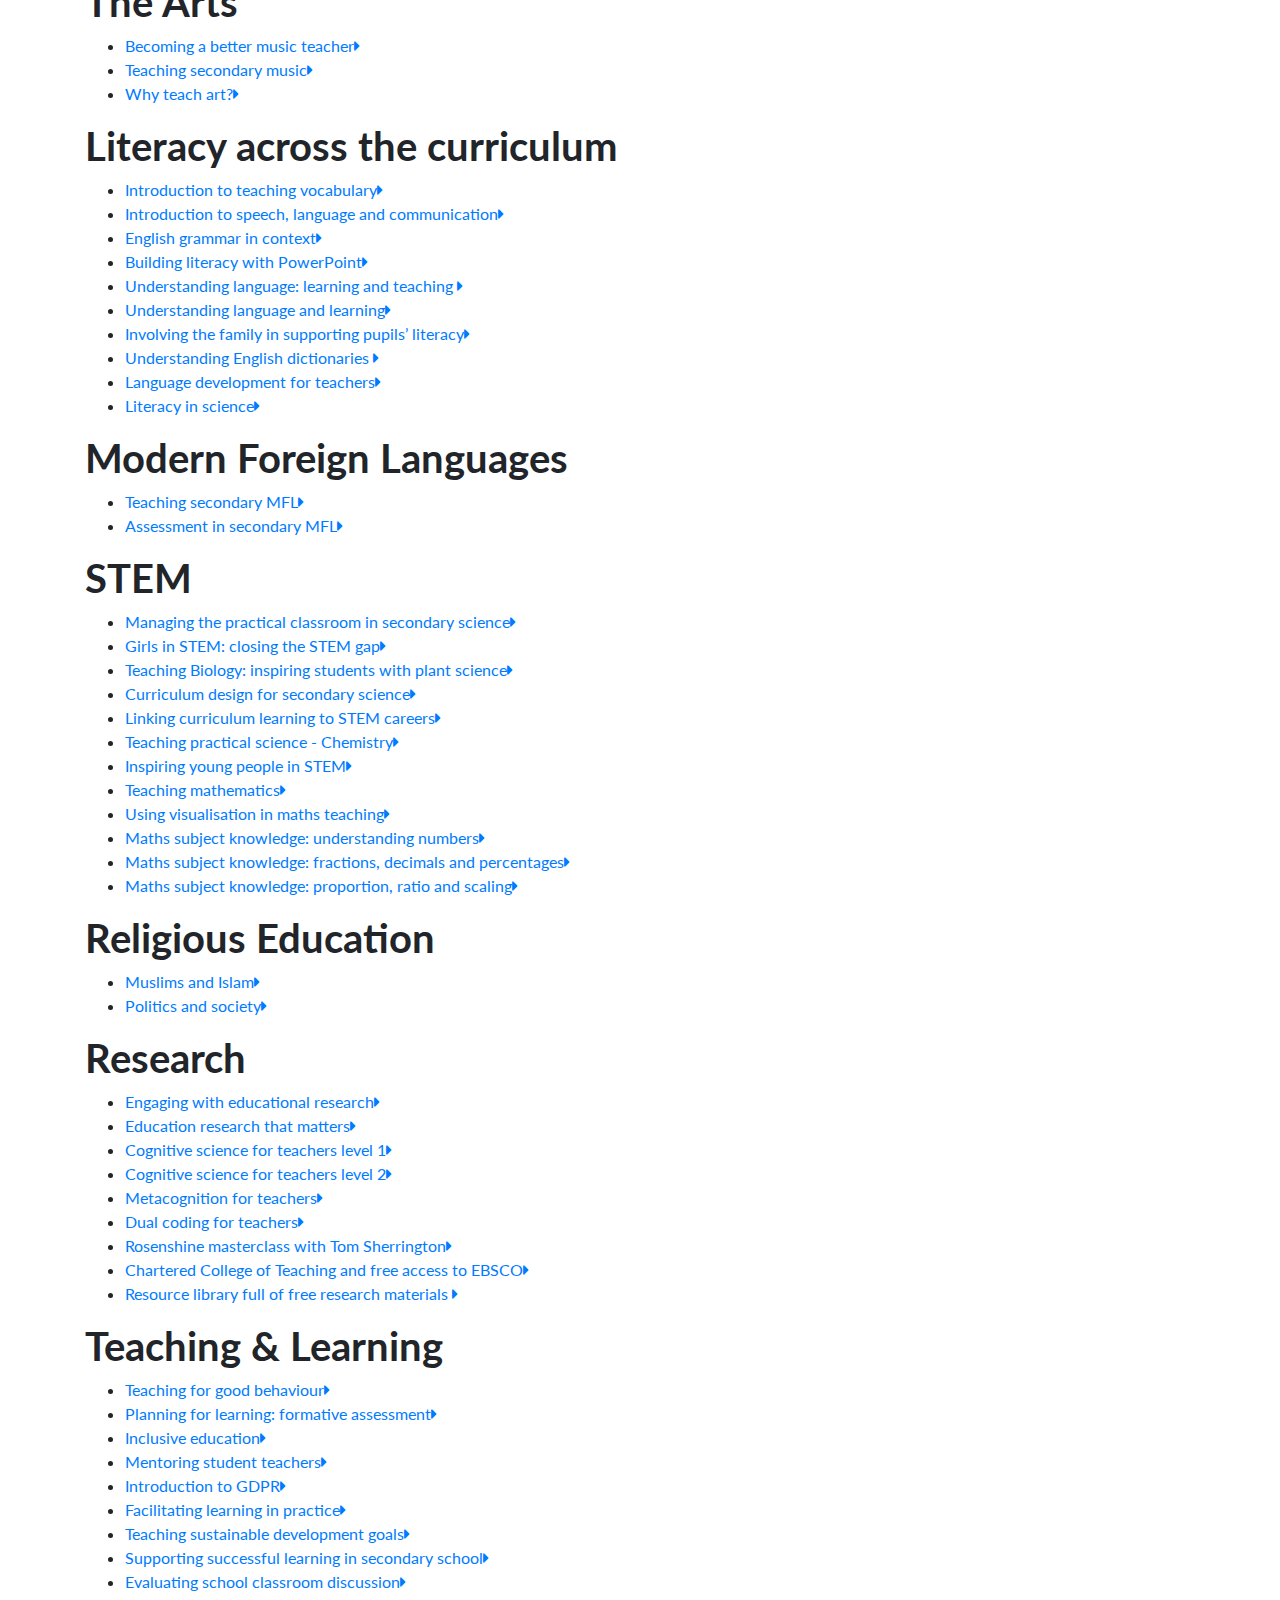
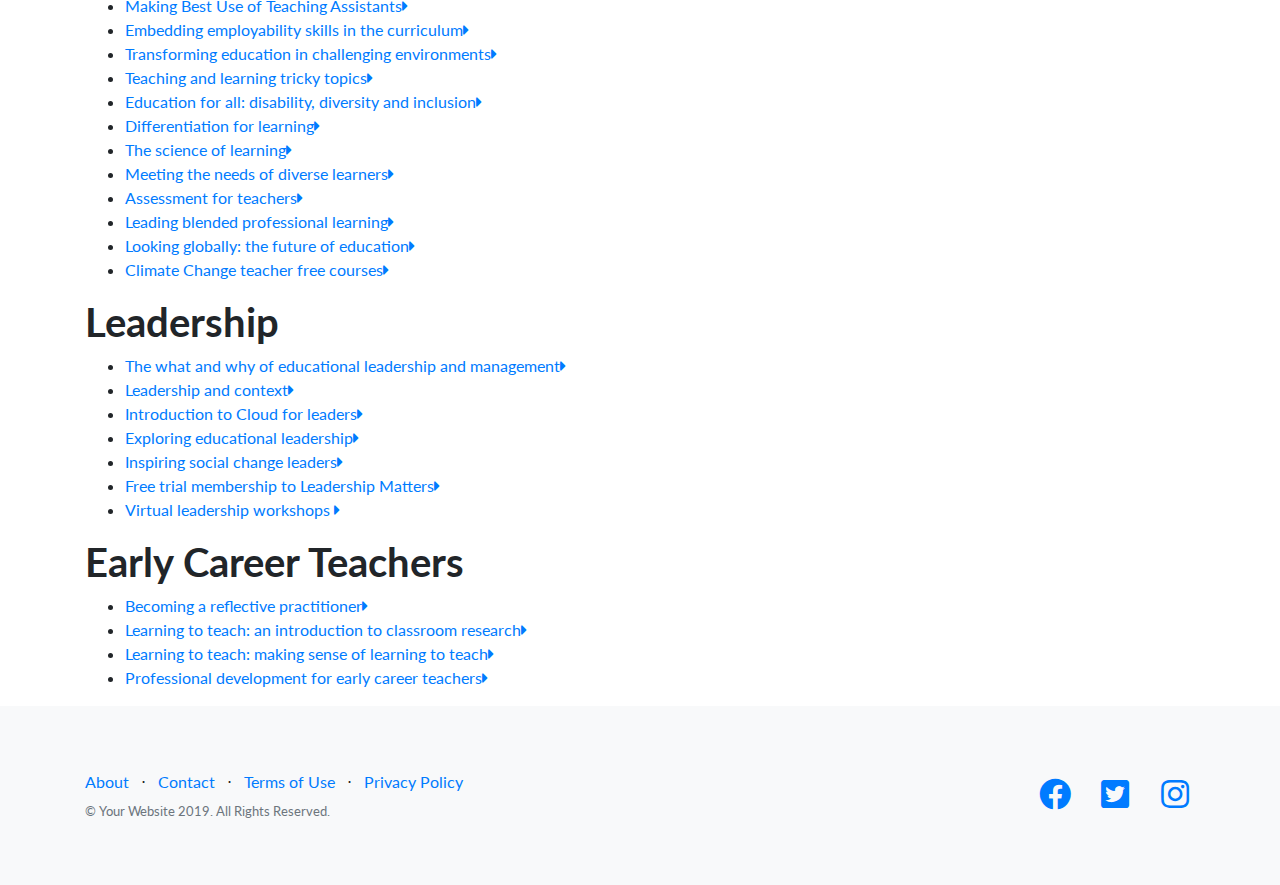
==== commit e378b065: "git it" ====
--- a/cpd/index.html
+++ b/cpd/index.html
@@ -16,7 +16,8 @@
   <!-- Custom fonts for this template -->
   <link href="vendor/fontawesome-free/css/all.min.css" rel="stylesheet">
   <link href="vendor/simple-line-icons/css/simple-line-icons.css" rel="stylesheet" type="text/css">
-  <link href="https://fonts.googleapis.com/css?family=Lato:300,400,700,300italic,400italic,700italic" rel="stylesheet" type="text/css">
+  <link href="https://fonts.googleapis.com/css?family=Lato:300,400,700,300italic,400italic,700italic" rel="stylesheet"
+    type="text/css">
 
   <!-- Custom styles for this template -->
   <link href="css/landing-page.min.css" rel="stylesheet">
@@ -45,153 +46,328 @@
   </header>
 
 
-<div class="container">
-  <h1>Pastoral & Wellbeing</h1>
-<ul>
-
-  <li><a href="https://www.futurelearn.com/courses/teaching-students-trauma">Teaching students who have suffered complex trauma<i class='fas fa-caret-right'></i></a></li>
-  <li><a href="https://www.samh.org.uk/about-mental-health/elearning-for-teachers">We all have mental health: an introduction for teachers<i class='fas fa-caret-right'></i></a></li>
-  <li><a href="https://www.futurelearn.com/courses/child-protection-teachers">Child protection for teachers<i class='fas fa-caret-right'></i></a></li>
-  <li><a href="https://www.open.edu/openlearn/health-sports-psychology/making-sense-mental-health-problems/content-section-0?active-tab=description-tab">Making sense of mental health problems<i class='fas fa-caret-right'></i></a></li>
-  <li><a href="https://paceuk.info/training/keep-them-safe/">Keeping them safe<i class='fas fa-caret-right'></i></a></li>
-  <li><a href="https://www.futurelearn.com/courses/young-people-mental-health">Young people and their mental health<i class='fas fa-caret-right'></i></a></li>
-  <li><a href="https://www.acesonlinelearning.com/">ACEs: Introduction to Adverse Childhood Experiences & Early Trauma<i class='fas fa-caret-right'></i></a></li>
-  <li><a href="https://www.open.edu/openlearn/health-sports-psychology/professional-relationships-young-people/content-section-0?active-tab=description-tab">Professional relationships with young people<i class='fas fa-caret-right'></i></a></li>
-  <li><a href="https://www.virtual-college.co.uk/resources/free-courses/recognising-and-preventing-fgm">Recognising and preventing FGM<i class='fas fa-caret-right'></i></a></li>
-  <li><a href="https://www.futurelearn.com/courses/emotional-intelligence-at-work">Emotional intelligence at work<i class='fas fa-caret-right'></i></a></li>
-  <li><a href="https://www.virtual-college.co.uk/courses/safeguarding/understanding-young-minds">Understanding young minds<i class='fas fa-caret-right'></i></a></li>
-  <li><a href="https://learning.seenandheard.org.uk/">Safeguarding – child sexual abuse and exploitation<i class='fas fa-caret-right'></i></a></li>
-  <li><a href="https://www.open.edu/openlearn/education-development/childhood-youth/introduction-child-psychology/content-section-0?active-tab=description-tab">Introduction to child psychology<i class='fas fa-caret-right'></i></a></li>
-  <li><a href="https://www.virtual-college.co.uk/courses/health-and-safety/get-moving-get-healthy">Get moving, get healthy<i class='fas fa-caret-right'></i></a></li>
-  <li><a href="https://www.futurelearn.com/courses/peer-bullying">Bullying in schools<i class='fas fa-caret-right'></i></a></li>
-  <li><a href="https://www.futurelearn.com/courses/depression-young-people">Understanding depression and low mood in young people<i class='fas fa-caret-right'></i></a></li>
-  </ul> 
-</div>  
-
-<div class="container">
-  <h1>Special Educational Needs</h1>
-  <ul>
-    <li><a href="https://www.british-sign.co.uk/learn-online-british-sign-language-course/">Introducing British Sign Language <i class='fas fa-caret-right'></i></a></li>
-    <li><a href="https://www.disabilitymatters.org.uk/Catalogue/TileView">Disability matters learning packages<i class='fas fa-caret-right'></i></a></li>
-    <li><a href="https://www.open.edu/openlearn/education-development/education/understanding-dyslexia/content-section-0?active-tab=description-tab">Understanding dyslexia<i class='fas fa-caret-right'></i></a></li>
-    <li><a href="https://www.open.edu/openlearn/science-maths-technology/understanding-autism/content-section-overview?active-tab=description-tab ">Understanding Autism<i class='fas fa-caret-right'></i></a></li>
-    <li><a href="https://education.microsoft.com/en-us/course/30a7b5e8/overview">Dyslexia awareness part 1<i class='fas fa-caret-right'></i></a></li>
-    <li><a href="https://education.microsoft.com/en-us/course/4acb190d/overview">Dyslexia awareness part 2<i class='fas fa-caret-right'></i></a></li>
-    <li><a href="https://nasen.org.uk/training-and-cpd/online-learning/learning.html">Focus on SEN CPD<i class='fas fa-caret-right'></i></a></li>
-  </ul>
-</div>  
-
-<div class="container">
-  <h1>Ed Tech</h1>
-  <ul>
-    <li><a href="https://www.futurelearn.com/courses/education-technology-leadership-in-schools">Education technology leadership in schools<i class='fas fa-caret-right'></i></a></li>
-    <li><a href="https://www.open.edu/openlearn/education-development/education/take-your-teaching-online/content-section-overview?active-tab=description-tab">Take your teaching online<i class='fas fa-caret-right'></i></a></li>
-    <li><a href="https://www.futurelearn.com/courses/impact-of-technology">Impact of technology<i class='fas fa-caret-right'></i></a></li>
-    <li><a href="https://www.open.edu/openlearn/education-development/education-careers/accessibility-elearning/content-section-0?active-tab=description-tab">Accessibility of e-learning<i class='fas fa-caret-right'></i></a></li>
-    <li><a href="https://www.futurelearn.com/courses/the-online-educator">The online educator: people and pedagogy<i class='fas fa-caret-right'></i></a></li>
-    <li><a href="https://www.futurelearn.com/courses/technology-teaching-learning">Understanding technology in evidence-based teaching and learning <i class='fas fa-caret-right'></i></a></li>
-    
-  </ul>
-</div>  
-
-<div class="container">
-  <h1>The Arts</h1>
-  <ul>
-    <li><a href="https://www.futurelearn.com/courses/becoming-a-better-music-teacher">Becoming a better music teacher<i class='fas fa-caret-right'></i></a></li>
-    <li><a href="https://www.open.edu/openlearn/education/teaching-secondary-music/content-section-0?active-tab=description-tab">Teaching secondary music<i class='fas fa-caret-right'></i></a></li>
-    <li><a href="https://www.open.edu/openlearn/education/why-teach-art/content-section-0?active-tab=description-tab">Why teach art?<i class='fas fa-caret-right'></i></a></li>
-    
-  </ul>
-</div>  
-
-<div class="container">
-  <h1>Literacy across the curriculum</h1>
-  <ul>
-    <li><a href="https://www.futurelearn.com/courses/developing-vocabulary">Introduction to teaching vocabulary<i class='fas fa-caret-right'></i></a></li>
-    <li><a href="https://www.topsypage.com/blog/2019/8/2/communication-trust-course?rq=Communication">Introduction to speech, language and communication<i class='fas fa-caret-right'></i></a></li>
-    <li><a href="https://www.open.edu/openlearn/education-development/education/english-grammar-context/content-section-0?active-tab=description-tab">English grammar in context<i class='fas fa-caret-right'></i></a></li>
-    <li><a href="https://education.microsoft.com/en-us/course/bc04fe50/overview">Building literacy with PowerPoint<i class='fas fa-caret-right'></i></a></li>
-    <li><a href="https://www.futurelearn.com/courses/understanding-language">Understanding language: learning and teaching <i class='fas fa-caret-right'></i></a></li>
-    <li><a href="https://www.open.edu/openlearn/languages/understanding-language-and-learning/content-section-0?active-tab=description-tab">Understanding language and learning<i class='fas fa-caret-right'></i></a></li>
-    <li><a href="https://www.open.edu/openlearn/education-development/education/involving-the-family-supporting-pupils-literacy-learning/content-section-0?active-tab=description-tab">Involving the family in supporting pupils’ literacy<i class='fas fa-caret-right'></i></a></li>
-    <li><a href="https://www.futurelearn.com/courses/understanding-dictionaries">Understanding English dictionaries <i class='fas fa-caret-right'></i></a></li>
-    <li><a href="https://app.senecalearning.com/classroom/course/2a5d304c-e8fd-47f6-abaa-16690c90f4d2">Language development for teachers<i class='fas fa-caret-right'></i></a></li>
-    <li><a href="https://app.senecalearning.com/classroom/course/28e73a94-15be-44ba-b967-d3fb671c12fc">Literacy in science<i class='fas fa-caret-right'></i></a></li>
-    
-  </ul>
-</div>  
-
-<div class="container">
-  <h1>Modern Foreign Languages</h1>
-  <ul>
-    <li><a href="https://www.open.edu/openlearn/education/teaching-secondary-modern-foreign-languages/content-section-0?active-tab=description-tab">Teaching secondary MFL<i class='fas fa-caret-right'></i></a></li>
-    <li><a href="https://www.open.edu/openlearn/education/assessment-secondary-modern-foreign-languages/content-section-0?active-tab=description-tab">Assessment in secondary MFL<i class='fas fa-caret-right'></i></a></li>
-    
-  </ul>
-</div>  
-
-<div class="container">
-  <h1>STEM</h1>
-  <ul>
-    <li><a href="https://www.futurelearn.com/courses/managing-the-practical-classroom-secondary-science">Managing the practical classroom in secondary science<i class='fas fa-caret-right'></i></a></li>
-    <li><a href="https://education.microsoft.com/en-us/course/c3c376f8/overview">Girls in STEM: closing the STEM gap<i class='fas fa-caret-right'></i></a></li>
-    <li><a href="https://www.futurelearn.com/courses/teaching-biology-inspiring-students-with-plants-in-science">Teaching Biology: inspiring students with plant science<i class='fas fa-caret-right'></i></a></li>
-    <li><a href="https://www.futurelearn.com/courses/introduction-to-curriculum-design-secondary-science">Curriculum design for secondary science<i class='fas fa-caret-right'></i></a></li>
-    <li><a href="https://www.futurelearn.com/courses/linking-stem-curriculum-learning-to-careers">Linking curriculum learning to STEM careers<i class='fas fa-caret-right'></i></a></li>
-    <li><a href="https://www.futurelearn.com/courses/teaching-practical-science-chemistry">Teaching practical science - Chemistry<i class='fas fa-caret-right'></i></a></li>
-    <li><a href="https://www.futurelearn.com/courses/stem-volunteering-feedback">Inspiring young people in STEM<i class='fas fa-caret-right'></i></a></li>
-    <li><a href="https://www.open.edu/openlearn/education-development/teaching-mathematics/content-section-overview?active-tab=description-tab">Teaching mathematics<i class='fas fa-caret-right'></i></a></li>
-    <li><a href="https://www.open.edu/openlearn/education-development/using-visualisation-maths-teaching/content-section-0?active-tab=description-tab">Using visualisation in maths teaching<i class='fas fa-caret-right'></i></a></li>
-    <li><a href="https://www.futurelearn.com/courses/maths-subject-knowledge-number">Maths subject knowledge: understanding numbers<i class='fas fa-caret-right'></i></a></li>
-    <li><a href="https://www.futurelearn.com/courses/maths-subject-knowledge-fractions-decimals-and-percentages">Maths subject knowledge: fractions, decimals and percentages<i class='fas fa-caret-right'></i></a></li>
-    <li><a href="https://www.futurelearn.com/courses/maths-subject-knowledge-proportion-ratio-scaling">Maths subject knowledge: proportion, ratio and scaling<i class='fas fa-caret-right'></i></a></li>
-    
-  </ul>
-</div>  
-
-<div class="container">
-  <h1>Religious Education</h1>
-  <ul>
-    <li><a href="https://mailchi.mp/pewresearch.org/muslims-and-islam-course">Muslims and Islam<i class='fas fa-caret-right'></i></a></li>
-    <li><a href="https://www.futurelearn.com/subjects/politics-and-society-courses/religion">Politics and society<i class='fas fa-caret-right'></i></a></li>
-    
-  </ul>
-</div>  
-
-<div class="container">
-  <h1>Special Educational Needs</h1>
-  <ul>
-
-  </ul>
-</div>  
-
-<div class="container">
-  <h1>Special Educational Needs</h1>
-  <ul>
-
-  </ul>
-</div>  
-
-<div class="container">
-  <h1>Special Educational Needs</h1>
-  <ul>
-
-  </ul>
-</div>  
-
-<div class="container">
-  <h1>Special Educational Needs</h1>
-  <ul>
-
-  </ul>
-</div>  
-
-<div class="container">
-  <h1>Special Educational Needs</h1>
-  <ul>
-
-  </ul>
-</div>  
+  <div class="container">
+    <h1>All Staff</h1>
+    <ul>
+      <li><a href="Spongy elephant link sent to all staff">GDPR mandatory training<i class='fas fa-caret-right'></i></a>
+      </li>
+      <li><a href="High Speed Training">Level 2 Safeguarding<i class='fas fa-caret-right'></i></a></li>
+
+    </ul>
+  </div>
+
+  <div class="container">
+    <h1>Pastoral & Wellbeing</h1>
+    <ul>
+
+      <li><a href="https://www.futurelearn.com/courses/teaching-students-trauma">Teaching students who have suffered
+          complex trauma<i class='fas fa-caret-right'></i></a></li>
+      <li><a href="https://www.samh.org.uk/about-mental-health/elearning-for-teachers">We all have mental health: an
+          introduction for teachers<i class='fas fa-caret-right'></i></a></li>
+      <li><a href="https://www.futurelearn.com/courses/child-protection-teachers">Child protection for teachers<i
+            class='fas fa-caret-right'></i></a></li>
+      <li><a
+          href="https://www.open.edu/openlearn/health-sports-psychology/making-sense-mental-health-problems/content-section-0?active-tab=description-tab">Making
+          sense of mental health problems<i class='fas fa-caret-right'></i></a></li>
+      <li><a href="https://paceuk.info/training/keep-them-safe/">Keeping them safe<i class='fas fa-caret-right'></i></a>
+      </li>
+      <li><a href="https://www.futurelearn.com/courses/young-people-mental-health">Young people and their mental
+          health<i class='fas fa-caret-right'></i></a></li>
+      <li><a href="https://www.acesonlinelearning.com/">ACEs: Introduction to Adverse Childhood Experiences & Early
+          Trauma<i class='fas fa-caret-right'></i></a></li>
+      <li><a
+          href="https://www.open.edu/openlearn/health-sports-psychology/professional-relationships-young-people/content-section-0?active-tab=description-tab">Professional
+          relationships with young people<i class='fas fa-caret-right'></i></a></li>
+      <li><a href="https://www.virtual-college.co.uk/resources/free-courses/recognising-and-preventing-fgm">Recognising
+          and preventing FGM<i class='fas fa-caret-right'></i></a></li>
+      <li><a href="https://www.futurelearn.com/courses/emotional-intelligence-at-work">Emotional intelligence at work<i
+            class='fas fa-caret-right'></i></a></li>
+      <li><a href="https://www.virtual-college.co.uk/courses/safeguarding/understanding-young-minds">Understanding young
+          minds<i class='fas fa-caret-right'></i></a></li>
+      <li><a href="https://learning.seenandheard.org.uk/">Safeguarding – child sexual abuse and exploitation<i
+            class='fas fa-caret-right'></i></a></li>
+      <li><a
+          href="https://www.open.edu/openlearn/education-development/childhood-youth/introduction-child-psychology/content-section-0?active-tab=description-tab">Introduction
+          to child psychology<i class='fas fa-caret-right'></i></a></li>
+      <li><a href="https://www.virtual-college.co.uk/courses/health-and-safety/get-moving-get-healthy">Get moving, get
+          healthy<i class='fas fa-caret-right'></i></a></li>
+      <li><a href="https://www.futurelearn.com/courses/peer-bullying">Bullying in schools<i
+            class='fas fa-caret-right'></i></a></li>
+      <li><a href="https://www.futurelearn.com/courses/depression-young-people">Understanding depression and low mood in
+          young people<i class='fas fa-caret-right'></i></a></li>
+    </ul>
+  </div>
+
+  <div class="container">
+    <h1>Special Educational Needs</h1>
+    <ul>
+      <li><a href="https://www.british-sign.co.uk/learn-online-british-sign-language-course/">Introducing British Sign
+          Language <i class='fas fa-caret-right'></i></a></li>
+      <li><a href="https://www.disabilitymatters.org.uk/Catalogue/TileView">Disability matters learning packages<i
+            class='fas fa-caret-right'></i></a></li>
+      <li><a
+          href="https://www.open.edu/openlearn/education-development/education/understanding-dyslexia/content-section-0?active-tab=description-tab">Understanding
+          dyslexia<i class='fas fa-caret-right'></i></a></li>
+      <li><a
+          href="https://www.open.edu/openlearn/science-maths-technology/understanding-autism/content-section-overview?active-tab=description-tab ">Understanding
+          Autism<i class='fas fa-caret-right'></i></a></li>
+      <li><a href="https://education.microsoft.com/en-us/course/30a7b5e8/overview">Dyslexia awareness part 1<i
+            class='fas fa-caret-right'></i></a></li>
+      <li><a href="https://education.microsoft.com/en-us/course/4acb190d/overview">Dyslexia awareness part 2<i
+            class='fas fa-caret-right'></i></a></li>
+      <li><a href="https://nasen.org.uk/training-and-cpd/online-learning/learning.html">Focus on SEN CPD<i
+            class='fas fa-caret-right'></i></a></li>
+    </ul>
+  </div>
+
+  <div class="container">
+    <h1>Ed Tech</h1>
+    <ul>
+      <li><a href="https://www.futurelearn.com/courses/education-technology-leadership-in-schools">Education technology
+          leadership in schools<i class='fas fa-caret-right'></i></a></li>
+      <li><a
+          href="https://www.open.edu/openlearn/education-development/education/take-your-teaching-online/content-section-overview?active-tab=description-tab">Take
+          your teaching online<i class='fas fa-caret-right'></i></a></li>
+      <li><a href="https://www.futurelearn.com/courses/impact-of-technology">Impact of technology<i
+            class='fas fa-caret-right'></i></a></li>
+      <li><a
+          href="https://www.open.edu/openlearn/education-development/education-careers/accessibility-elearning/content-section-0?active-tab=description-tab">Accessibility
+          of e-learning<i class='fas fa-caret-right'></i></a></li>
+      <li><a href="https://www.futurelearn.com/courses/the-online-educator">The online educator: people and pedagogy<i
+            class='fas fa-caret-right'></i></a></li>
+      <li><a href="https://www.futurelearn.com/courses/technology-teaching-learning">Understanding technology in
+          evidence-based teaching and learning <i class='fas fa-caret-right'></i></a></li>
+
+    </ul>
+  </div>
+
+  <div class="container">
+    <h1>The Arts</h1>
+    <ul>
+      <li><a href="https://www.futurelearn.com/courses/becoming-a-better-music-teacher">Becoming a better music
+          teacher<i class='fas fa-caret-right'></i></a></li>
+      <li><a
+          href="https://www.open.edu/openlearn/education/teaching-secondary-music/content-section-0?active-tab=description-tab">Teaching
+          secondary music<i class='fas fa-caret-right'></i></a></li>
+      <li><a
+          href="https://www.open.edu/openlearn/education/why-teach-art/content-section-0?active-tab=description-tab">Why
+          teach art?<i class='fas fa-caret-right'></i></a></li>
+
+    </ul>
+  </div>
+
+  <div class="container">
+    <h1>Literacy across the curriculum</h1>
+    <ul>
+      <li><a href="https://www.futurelearn.com/courses/developing-vocabulary">Introduction to teaching vocabulary<i
+            class='fas fa-caret-right'></i></a></li>
+      <li><a href="https://www.topsypage.com/blog/2019/8/2/communication-trust-course?rq=Communication">Introduction to
+          speech, language and communication<i class='fas fa-caret-right'></i></a></li>
+      <li><a
+          href="https://www.open.edu/openlearn/education-development/education/english-grammar-context/content-section-0?active-tab=description-tab">English
+          grammar in context<i class='fas fa-caret-right'></i></a></li>
+      <li><a href="https://education.microsoft.com/en-us/course/bc04fe50/overview">Building literacy with PowerPoint<i
+            class='fas fa-caret-right'></i></a></li>
+      <li><a href="https://www.futurelearn.com/courses/understanding-language">Understanding language: learning and
+          teaching <i class='fas fa-caret-right'></i></a></li>
+      <li><a
+          href="https://www.open.edu/openlearn/languages/understanding-language-and-learning/content-section-0?active-tab=description-tab">Understanding
+          language and learning<i class='fas fa-caret-right'></i></a></li>
+      <li><a
+          href="https://www.open.edu/openlearn/education-development/education/involving-the-family-supporting-pupils-literacy-learning/content-section-0?active-tab=description-tab">Involving
+          the family in supporting pupils’ literacy<i class='fas fa-caret-right'></i></a></li>
+      <li><a href="https://www.futurelearn.com/courses/understanding-dictionaries">Understanding English dictionaries <i
+            class='fas fa-caret-right'></i></a></li>
+      <li><a href="https://app.senecalearning.com/classroom/course/2a5d304c-e8fd-47f6-abaa-16690c90f4d2">Language
+          development for teachers<i class='fas fa-caret-right'></i></a></li>
+      <li><a href="https://app.senecalearning.com/classroom/course/28e73a94-15be-44ba-b967-d3fb671c12fc">Literacy in
+          science<i class='fas fa-caret-right'></i></a></li>
+
+    </ul>
+  </div>
+
+  <div class="container">
+    <h1>Modern Foreign Languages</h1>
+    <ul>
+      <li><a
+          href="https://www.open.edu/openlearn/education/teaching-secondary-modern-foreign-languages/content-section-0?active-tab=description-tab">Teaching
+          secondary MFL<i class='fas fa-caret-right'></i></a></li>
+      <li><a
+          href="https://www.open.edu/openlearn/education/assessment-secondary-modern-foreign-languages/content-section-0?active-tab=description-tab">Assessment
+          in secondary MFL<i class='fas fa-caret-right'></i></a></li>
+
+    </ul>
+  </div>
+
+  <div class="container">
+    <h1>STEM</h1>
+    <ul>
+      <li><a href="https://www.futurelearn.com/courses/managing-the-practical-classroom-secondary-science">Managing the
+          practical classroom in secondary science<i class='fas fa-caret-right'></i></a></li>
+      <li><a href="https://education.microsoft.com/en-us/course/c3c376f8/overview">Girls in STEM: closing the STEM gap<i
+            class='fas fa-caret-right'></i></a></li>
+      <li><a
+          href="https://www.futurelearn.com/courses/teaching-biology-inspiring-students-with-plants-in-science">Teaching
+          Biology: inspiring students with plant science<i class='fas fa-caret-right'></i></a></li>
+      <li><a href="https://www.futurelearn.com/courses/introduction-to-curriculum-design-secondary-science">Curriculum
+          design for secondary science<i class='fas fa-caret-right'></i></a></li>
+      <li><a href="https://www.futurelearn.com/courses/linking-stem-curriculum-learning-to-careers">Linking curriculum
+          learning to STEM careers<i class='fas fa-caret-right'></i></a></li>
+      <li><a href="https://www.futurelearn.com/courses/teaching-practical-science-chemistry">Teaching practical science
+          - Chemistry<i class='fas fa-caret-right'></i></a></li>
+      <li><a href="https://www.futurelearn.com/courses/stem-volunteering-feedback">Inspiring young people in STEM<i
+            class='fas fa-caret-right'></i></a></li>
+      <li><a
+          href="https://www.open.edu/openlearn/education-development/teaching-mathematics/content-section-overview?active-tab=description-tab">Teaching
+          mathematics<i class='fas fa-caret-right'></i></a></li>
+      <li><a
+          href="https://www.open.edu/openlearn/education-development/using-visualisation-maths-teaching/content-section-0?active-tab=description-tab">Using
+          visualisation in maths teaching<i class='fas fa-caret-right'></i></a></li>
+      <li><a href="https://www.futurelearn.com/courses/maths-subject-knowledge-number">Maths subject knowledge:
+          understanding numbers<i class='fas fa-caret-right'></i></a></li>
+      <li><a href="https://www.futurelearn.com/courses/maths-subject-knowledge-fractions-decimals-and-percentages">Maths
+          subject knowledge: fractions, decimals and percentages<i class='fas fa-caret-right'></i></a></li>
+      <li><a href="https://www.futurelearn.com/courses/maths-subject-knowledge-proportion-ratio-scaling">Maths subject
+          knowledge: proportion, ratio and scaling<i class='fas fa-caret-right'></i></a></li>
+
+    </ul>
+  </div>
+
+  <div class="container">
+    <h1>Religious Education</h1>
+    <ul>
+      <li><a href="https://mailchi.mp/pewresearch.org/muslims-and-islam-course">Muslims and Islam<i
+            class='fas fa-caret-right'></i></a></li>
+      <li><a href="https://www.futurelearn.com/subjects/politics-and-society-courses/religion">Politics and society<i
+            class='fas fa-caret-right'></i></a></li>
+
+    </ul>
+  </div>
+
+  <div class="container">
+    <h1>Research</h1>
+    <ul>
+      <li><a
+          href="https://www.open.edu/openlearn/education-development/education/engaging-educational-research/content-section-0?active-tab=description-tab">Engaging
+          with educational research<i class='fas fa-caret-right'></i></a></li>
+      <li><a href="https://www.futurelearn.com/courses/ways-of-researching">Education research that matters<i
+            class='fas fa-caret-right'></i></a></li>
+      <li><a href="https://app.senecalearning.com/classroom/course/9f6bf15c-23fe-401c-810a-3bc66d761885">Cognitive
+          science for teachers level 1<i class='fas fa-caret-right'></i></a></li>
+      <li><a href="https://app.senecalearning.com/classroom/course/aebdbb79-c863-4eca-ab3f-31e5120f5fb0">Cognitive
+          science for teachers level 2<i class='fas fa-caret-right'></i></a></li>
+      <li><a href="https://app.senecalearning.com/classroom/course/d1277cd6-7205-4511-8d95-1f1ed341ae69">Metacognition
+          for teachers<i class='fas fa-caret-right'></i></a></li>
+      <li><a
+          href="https://app.senecalearning.com/classroom/course/9375f141-2704-49d8-a754-e142c7aad967/section/3ed336fc-89f0-4dba-b853-4c9f61a0d3ed/section-overview">Dual
+          coding for teachers<i class='fas fa-caret-right'></i></a></li>
+      <li><a href="https://teacherhead.com/2020/03/16/rosenshine-masterclass-captured-free-cpd/">Rosenshine masterclass
+          with Tom Sherrington<i class='fas fa-caret-right'></i></a></li>
+      <li><a href="https://chartered.college/ - free membership through United Learning">Chartered College of Teaching
+          and free access to EBSCO<i class='fas fa-caret-right'></i></a></li>
+      <li><a href="https://evidence-based-education.thinkific.com/courses/resource-library">Resource library full of
+          free research materials <i class='fas fa-caret-right'></i></a></li>
+
+    </ul>
+  </div>
+
+  <div class="container">
+    <h1>Teaching & Learning</h1>
+    <ul>
+      <li><a
+          href="https://www.open.edu/openlearn/education-development/education-careers/teaching-good-behaviour/content-section-0?active-tab=description-tab">Teaching
+          for good behaviour<i class='fas fa-caret-right'></i></a></li>
+      <li><a href="https://www.futurelearn.com/courses/planning-for-learning">Planning for learning: formative
+          assessment<i class='fas fa-caret-right'></i></a></li>
+      <li><a href="https://www.futurelearn.com/courses/inclusive-education">Inclusive education<i
+            class='fas fa-caret-right'></i></a></li>
+      <li><a
+          href="https://www.open.edu/openlearn/education-development/learning-teach-mentoring-and-tutoring-student-teachers/content-section-0?active-tab=description-tab">Mentoring
+          student teachers<i class='fas fa-caret-right'></i></a></li>
+      <li><a href="https://www.virtual-college.co.uk/courses/compliance/introduction-to-gdpr">Introduction to GDPR<i
+            class='fas fa-caret-right'></i></a></li>
+      <li><a
+          href="https://www.open.edu/openlearn/health-sports-psychology/facilitating-learning-practice/content-section-overview?active-tab=description-tab">Facilitating
+          learning in practice<i class='fas fa-caret-right'></i></a></li>
+      <li><a href="https://education.microsoft.com/en-us/course/72e17f8d/overview">Teaching sustainable development
+          goals<i class='fas fa-caret-right'></i></a></li>
+      <li><a href="https://www.futurelearn.com/courses/supporting-learning-secondary">Supporting successful learning in
+          secondary school<i class='fas fa-caret-right'></i></a></li>
+      <li><a
+          href="https://www.open.edu/openlearn/education/educational-technology-and-practice/educational-practice/evaluating-school-classroom-discussion/content-section-0?active-tab=description-tab">Evaluating
+          school classroom discussion<i class='fas fa-caret-right'></i></a></li>
+      <li><a href="https://www.tes.com/mycourses/courses/making-best-use-of-teaching-assistants-copy-872 ">Making Best
+          Use of Teaching Assistants<i class='fas fa-caret-right'></i></a></li>
+      <li><a href="https://www.tes.com/institute/embedding-employability-skills-CPD ">Embedding employability skills in
+          the curriculum<i class='fas fa-caret-right'></i></a></li>
+      <li><a href="https://www.futurelearn.com/courses/transforming-education">Transforming education in challenging
+          environments<i class='fas fa-caret-right'></i></a></li>
+      <li><a
+          href="https://www.open.edu/openlearn/education-development/learning/teaching-and-learning-tricky-topics/content-section-overview?active-tab=description-tab">Teaching
+          and learning tricky topics<i class='fas fa-caret-right'></i></a></li>
+      <li><a href="https://www.futurelearn.com/courses/education-for-all">Education for all: disability, diversity and
+          inclusion<i class='fas fa-caret-right'></i></a></li>
+      <li><a href="https://www.futurelearn.com/courses/differentiating-for-learning-stem">Differentiation for learning<i
+            class='fas fa-caret-right'></i></a></li>
+      <li><a href="https://www.futurelearn.com/courses/science-of-learning">The science of learning<i
+            class='fas fa-caret-right'></i></a></li>
+      <li><a href="https://education.microsoft.com/en-us/course/a41ac17d/overview">Meeting the needs of diverse
+          learners<i class='fas fa-caret-right'></i></a></li>
+      <li><a href="https://app.senecalearning.com/classroom/course/04e36b88-c9c6-47ac-8a4b-54b9ceeea532">Assessment for
+          teachers<i class='fas fa-caret-right'></i></a></li>
+      <li><a href="https://education.microsoft.com/en-us/course/38ba2124/overview">Leading blended professional
+          learning<i class='fas fa-caret-right'></i></a></li>
+      <li><a
+          href="https://www.open.edu/openlearn/education-development/looking-globally-the-future-education/content-section-overview?active-tab=description-tab">Looking
+          globally: the future of education<i class='fas fa-caret-right'></i></a></li>
+      <li><a href="https://unccelearn.org/educcate/">Climate Change teacher free courses<i
+            class='fas fa-caret-right'></i></a></li>
+
+    </ul>
+  </div>
+
+  <div class="container">
+    <h1>Leadership</h1>
+    <ul>
+      <li><a
+          href="https://www.open.edu/openlearn/education-development/education-careers/the-why-and-what-educational-leadership-and-management/content-section-0?active-tab=description-tab">The
+          what and why of educational leadership and management<i class='fas fa-caret-right'></i></a></li>
+      <li><a
+          href="https://www.open.edu/openlearn/education-development/leadership-and-context/content-section-0?active-tab=description-tab">Leadership
+          and context<i class='fas fa-caret-right'></i></a></li>
+      <li><a href="https://education.microsoft.com/en-us/course/46b3faaa/overview">Introduction to Cloud for leaders<i
+            class='fas fa-caret-right'></i></a></li>
+      <li><a
+          href="https://www.open.edu/openlearn/education-development/exploring-educational-leadership/content-section-0?active-tab=description-tab">Exploring
+          educational leadership<i class='fas fa-caret-right'></i></a></li>
+      <li><a href="https://education.microsoft.com/en-us/course/d96ad722/overview">Inspiring social change leaders<i
+            class='fas fa-caret-right'></i></a></li>
+      <li><a href="https://access.leadershipmatters.org.uk/">Free trial membership to Leadership Matters<i
+            class='fas fa-caret-right'></i></a></li>
+      <li><a href="Email office@enhancinglearning.co.uk to join">Virtual leadership workshops <i
+            class='fas fa-caret-right'></i></a></li>
+
+    </ul>
+  </div>
+
+  <div class="container">
+    <h1>Early Career Teachers</h1>
+    <ul>
+      <li><a
+          href="https://www.open.edu/openlearn/education-development/learning-teach-becoming-reflective-practitioner/content-section-0?active-tab=description-tab">Becoming
+          a reflective practitioner<i class='fas fa-caret-right'></i></a></li>
+      <li><a
+          href="https://www.open.edu/openlearn/education-development/learning-teach-introduction-classroom-research/content-section-0?active-tab=description-tab">Learning
+          to teach: an introduction to classroom research<i class='fas fa-caret-right'></i></a></li>
+      <li><a
+          href="https://www.open.edu/openlearn/education-development/learning-teach-making-sense-learning-teach/content-section-0?active-tab=description-tab">Learning
+          to teach: making sense of learning to teach<i class='fas fa-caret-right'></i></a></li>
+      <li><a href="https://www.futurelearn.com/courses/early-career-teachers">Professional development for early career
+          teachers<i class='fas fa-caret-right'></i></a></li>
+
+    </ul>
+  </div>
+
 
 
   <!-- Footer -->
@@ -247,4 +423,4 @@
 
 </body>
 
-</html>
+</html>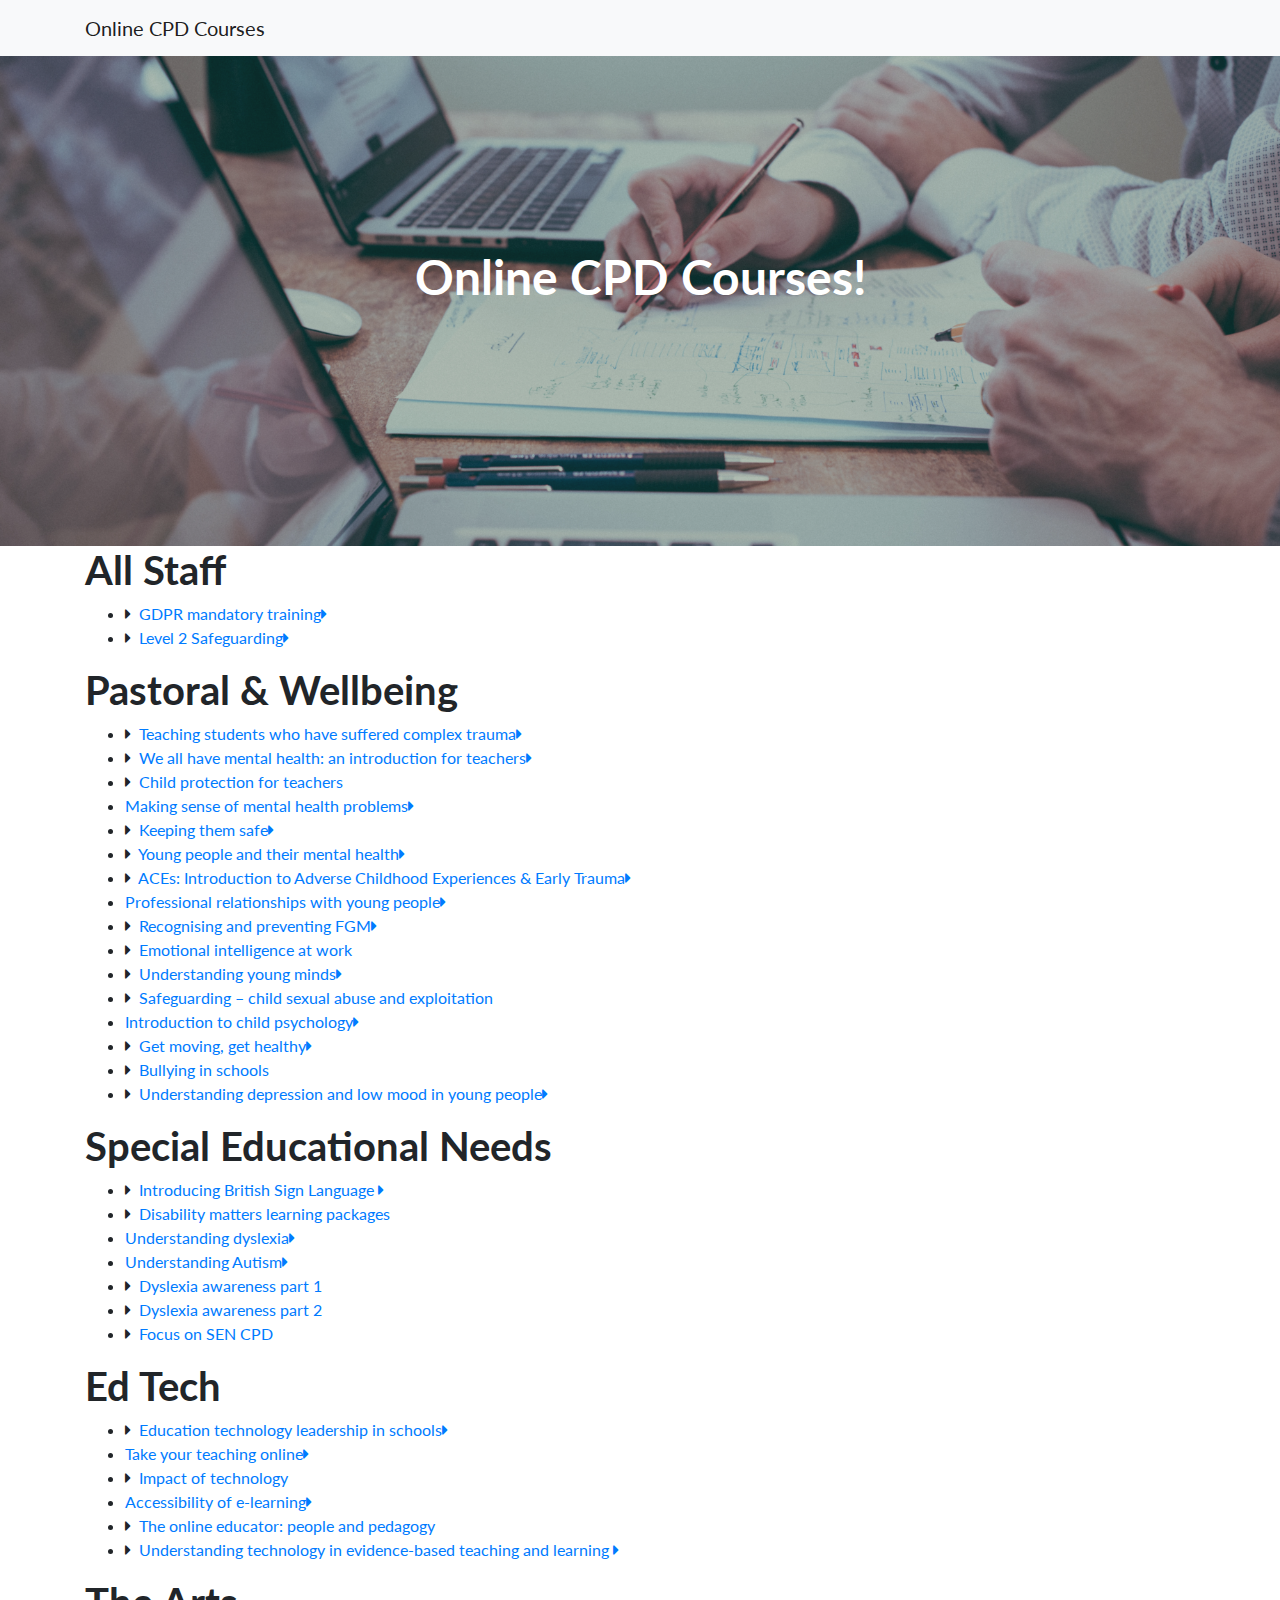
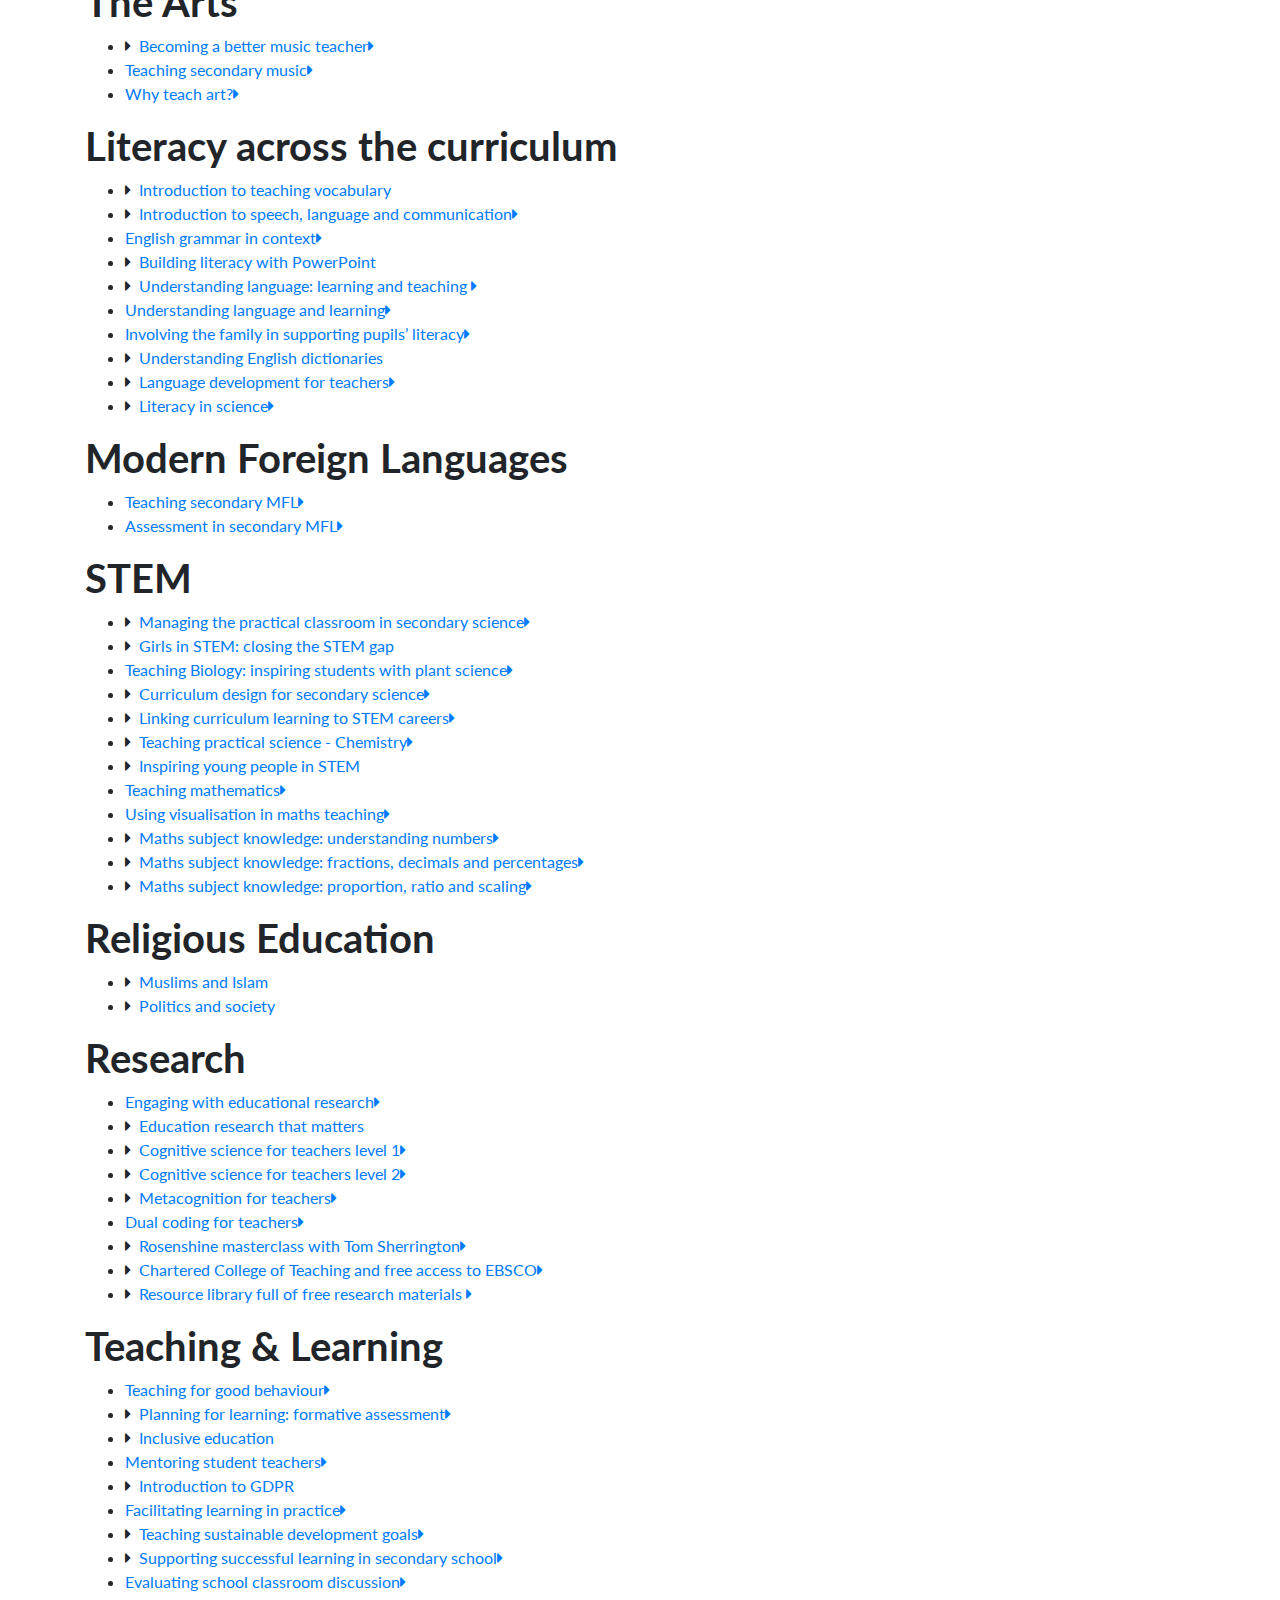
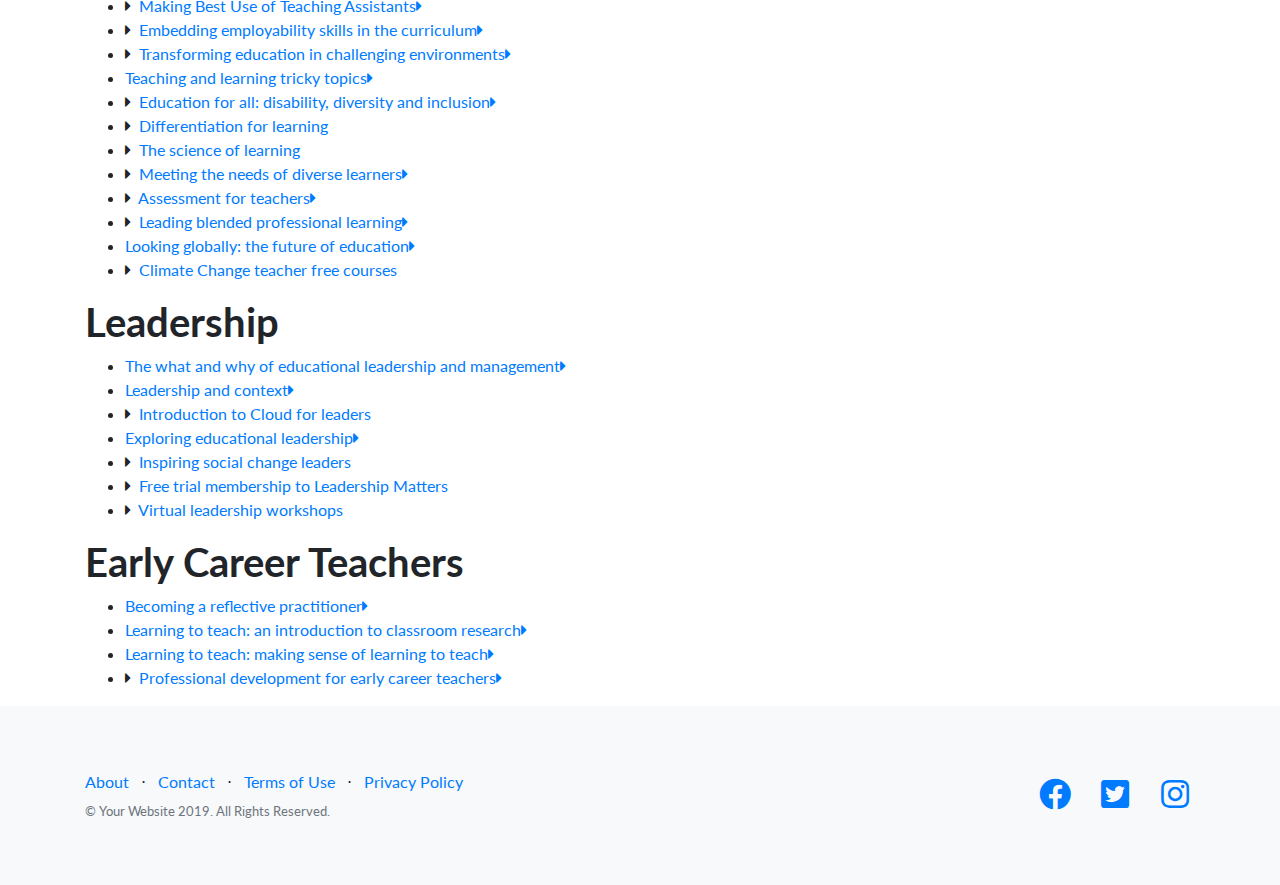
==== commit 7950073d: "git it" ====
--- a/cpd/index.html
+++ b/cpd/index.html
@@ -49,9 +49,11 @@
   <div class="container">
     <h1>All Staff</h1>
     <ul>
-      <li><a href="Spongy elephant link sent to all staff">GDPR mandatory training<i class='fas fa-caret-right'></i></a>
+      <li><i
+            class='fas fa-caret-right'></i>&nbsp;&nbsp;<a href="Spongy elephant link sent to all staff">GDPR mandatory training<i class='fas fa-caret-right'></i></a>
       </li>
-      <li><a href="High Speed Training">Level 2 Safeguarding<i class='fas fa-caret-right'></i></a></li>
+      <li><i
+            class='fas fa-caret-right'></i>&nbsp;&nbsp;<a href="High Speed Training">Level 2 Safeguarding<i class='fas fa-caret-right'></i></a></li>
 
     </ul>
   </div>
@@ -60,40 +62,49 @@
     <h1>Pastoral & Wellbeing</h1>
     <ul>
 
-      <li><a href="https://www.futurelearn.com/courses/teaching-students-trauma">Teaching students who have suffered
+      <li><i
+            class='fas fa-caret-right'></i>&nbsp;&nbsp;<a href="https://www.futurelearn.com/courses/teaching-students-trauma">Teaching students who have suffered
           complex trauma<i class='fas fa-caret-right'></i></a></li>
-      <li><a href="https://www.samh.org.uk/about-mental-health/elearning-for-teachers">We all have mental health: an
+      <li><i
+            class='fas fa-caret-right'></i>&nbsp;&nbsp;<a href="https://www.samh.org.uk/about-mental-health/elearning-for-teachers">We all have mental health: an
           introduction for teachers<i class='fas fa-caret-right'></i></a></li>
-      <li><a href="https://www.futurelearn.com/courses/child-protection-teachers">Child protection for teachers<i
-            class='fas fa-caret-right'></i></a></li>
+      <li><i
+            class='fas fa-caret-right'></i>&nbsp;&nbsp;<a href="https://www.futurelearn.com/courses/child-protection-teachers">Child protection for teachers</a></li>
       <li><a
           href="https://www.open.edu/openlearn/health-sports-psychology/making-sense-mental-health-problems/content-section-0?active-tab=description-tab">Making
           sense of mental health problems<i class='fas fa-caret-right'></i></a></li>
-      <li><a href="https://paceuk.info/training/keep-them-safe/">Keeping them safe<i class='fas fa-caret-right'></i></a>
+      <li><i
+            class='fas fa-caret-right'></i>&nbsp;&nbsp;<a href="https://paceuk.info/training/keep-them-safe/">Keeping them safe<i class='fas fa-caret-right'></i></a>
       </li>
-      <li><a href="https://www.futurelearn.com/courses/young-people-mental-health">Young people and their mental
+      <li><i
+            class='fas fa-caret-right'></i>&nbsp;&nbsp;<a href="https://www.futurelearn.com/courses/young-people-mental-health">Young people and their mental
           health<i class='fas fa-caret-right'></i></a></li>
-      <li><a href="https://www.acesonlinelearning.com/">ACEs: Introduction to Adverse Childhood Experiences & Early
+      <li><i
+            class='fas fa-caret-right'></i>&nbsp;&nbsp;<a href="https://www.acesonlinelearning.com/">ACEs: Introduction to Adverse Childhood Experiences & Early
           Trauma<i class='fas fa-caret-right'></i></a></li>
       <li><a
           href="https://www.open.edu/openlearn/health-sports-psychology/professional-relationships-young-people/content-section-0?active-tab=description-tab">Professional
           relationships with young people<i class='fas fa-caret-right'></i></a></li>
-      <li><a href="https://www.virtual-college.co.uk/resources/free-courses/recognising-and-preventing-fgm">Recognising
+      <li><i
+            class='fas fa-caret-right'></i>&nbsp;&nbsp;<a href="https://www.virtual-college.co.uk/resources/free-courses/recognising-and-preventing-fgm">Recognising
           and preventing FGM<i class='fas fa-caret-right'></i></a></li>
-      <li><a href="https://www.futurelearn.com/courses/emotional-intelligence-at-work">Emotional intelligence at work<i
-            class='fas fa-caret-right'></i></a></li>
-      <li><a href="https://www.virtual-college.co.uk/courses/safeguarding/understanding-young-minds">Understanding young
+      <li><i
+            class='fas fa-caret-right'></i>&nbsp;&nbsp;<a href="https://www.futurelearn.com/courses/emotional-intelligence-at-work">Emotional intelligence at work</a></li>
+      <li><i
+            class='fas fa-caret-right'></i>&nbsp;&nbsp;<a href="https://www.virtual-college.co.uk/courses/safeguarding/understanding-young-minds">Understanding young
           minds<i class='fas fa-caret-right'></i></a></li>
-      <li><a href="https://learning.seenandheard.org.uk/">Safeguarding – child sexual abuse and exploitation<i
-            class='fas fa-caret-right'></i></a></li>
+      <li><i
+            class='fas fa-caret-right'></i>&nbsp;&nbsp;<a href="https://learning.seenandheard.org.uk/">Safeguarding – child sexual abuse and exploitation</a></li>
       <li><a
           href="https://www.open.edu/openlearn/education-development/childhood-youth/introduction-child-psychology/content-section-0?active-tab=description-tab">Introduction
           to child psychology<i class='fas fa-caret-right'></i></a></li>
-      <li><a href="https://www.virtual-college.co.uk/courses/health-and-safety/get-moving-get-healthy">Get moving, get
+      <li><i
+            class='fas fa-caret-right'></i>&nbsp;&nbsp;<a href="https://www.virtual-college.co.uk/courses/health-and-safety/get-moving-get-healthy">Get moving, get
           healthy<i class='fas fa-caret-right'></i></a></li>
-      <li><a href="https://www.futurelearn.com/courses/peer-bullying">Bullying in schools<i
-            class='fas fa-caret-right'></i></a></li>
-      <li><a href="https://www.futurelearn.com/courses/depression-young-people">Understanding depression and low mood in
+      <li><i
+            class='fas fa-caret-right'></i>&nbsp;&nbsp;<a href="https://www.futurelearn.com/courses/peer-bullying">Bullying in schools</a></li>
+      <li><i
+            class='fas fa-caret-right'></i>&nbsp;&nbsp;<a href="https://www.futurelearn.com/courses/depression-young-people">Understanding depression and low mood in
           young people<i class='fas fa-caret-right'></i></a></li>
     </ul>
   </div>
@@ -101,41 +112,44 @@
   <div class="container">
     <h1>Special Educational Needs</h1>
     <ul>
-      <li><a href="https://www.british-sign.co.uk/learn-online-british-sign-language-course/">Introducing British Sign
+      <li><i
+            class='fas fa-caret-right'></i>&nbsp;&nbsp;<a href="https://www.british-sign.co.uk/learn-online-british-sign-language-course/">Introducing British Sign
           Language <i class='fas fa-caret-right'></i></a></li>
-      <li><a href="https://www.disabilitymatters.org.uk/Catalogue/TileView">Disability matters learning packages<i
-            class='fas fa-caret-right'></i></a></li>
+      <li><i
+            class='fas fa-caret-right'></i>&nbsp;&nbsp;<a href="https://www.disabilitymatters.org.uk/Catalogue/TileView">Disability matters learning packages</a></li>
       <li><a
           href="https://www.open.edu/openlearn/education-development/education/understanding-dyslexia/content-section-0?active-tab=description-tab">Understanding
           dyslexia<i class='fas fa-caret-right'></i></a></li>
       <li><a
           href="https://www.open.edu/openlearn/science-maths-technology/understanding-autism/content-section-overview?active-tab=description-tab ">Understanding
           Autism<i class='fas fa-caret-right'></i></a></li>
-      <li><a href="https://education.microsoft.com/en-us/course/30a7b5e8/overview">Dyslexia awareness part 1<i
-            class='fas fa-caret-right'></i></a></li>
-      <li><a href="https://education.microsoft.com/en-us/course/4acb190d/overview">Dyslexia awareness part 2<i
-            class='fas fa-caret-right'></i></a></li>
-      <li><a href="https://nasen.org.uk/training-and-cpd/online-learning/learning.html">Focus on SEN CPD<i
-            class='fas fa-caret-right'></i></a></li>
+      <li><i
+            class='fas fa-caret-right'></i>&nbsp;&nbsp;<a href="https://education.microsoft.com/en-us/course/30a7b5e8/overview">Dyslexia awareness part 1</a></li>
+      <li><i
+            class='fas fa-caret-right'></i>&nbsp;&nbsp;<a href="https://education.microsoft.com/en-us/course/4acb190d/overview">Dyslexia awareness part 2</a></li>
+      <li><i
+            class='fas fa-caret-right'></i>&nbsp;&nbsp;<a href="https://nasen.org.uk/training-and-cpd/online-learning/learning.html">Focus on SEN CPD</a></li>
     </ul>
   </div>
 
   <div class="container">
     <h1>Ed Tech</h1>
     <ul>
-      <li><a href="https://www.futurelearn.com/courses/education-technology-leadership-in-schools">Education technology
+      <li><i
+            class='fas fa-caret-right'></i>&nbsp;&nbsp;<a href="https://www.futurelearn.com/courses/education-technology-leadership-in-schools">Education technology
           leadership in schools<i class='fas fa-caret-right'></i></a></li>
       <li><a
           href="https://www.open.edu/openlearn/education-development/education/take-your-teaching-online/content-section-overview?active-tab=description-tab">Take
           your teaching online<i class='fas fa-caret-right'></i></a></li>
-      <li><a href="https://www.futurelearn.com/courses/impact-of-technology">Impact of technology<i
-            class='fas fa-caret-right'></i></a></li>
+      <li><i
+            class='fas fa-caret-right'></i>&nbsp;&nbsp;<a href="https://www.futurelearn.com/courses/impact-of-technology">Impact of technology</a></li>
       <li><a
           href="https://www.open.edu/openlearn/education-development/education-careers/accessibility-elearning/content-section-0?active-tab=description-tab">Accessibility
           of e-learning<i class='fas fa-caret-right'></i></a></li>
-      <li><a href="https://www.futurelearn.com/courses/the-online-educator">The online educator: people and pedagogy<i
-            class='fas fa-caret-right'></i></a></li>
-      <li><a href="https://www.futurelearn.com/courses/technology-teaching-learning">Understanding technology in
+      <li><i
+            class='fas fa-caret-right'></i>&nbsp;&nbsp;<a href="https://www.futurelearn.com/courses/the-online-educator">The online educator: people and pedagogy</a></li>
+      <li><i
+            class='fas fa-caret-right'></i>&nbsp;&nbsp;<a href="https://www.futurelearn.com/courses/technology-teaching-learning">Understanding technology in
           evidence-based teaching and learning <i class='fas fa-caret-right'></i></a></li>
 
     </ul>
@@ -144,7 +158,8 @@
   <div class="container">
     <h1>The Arts</h1>
     <ul>
-      <li><a href="https://www.futurelearn.com/courses/becoming-a-better-music-teacher">Becoming a better music
+      <li><i
+            class='fas fa-caret-right'></i>&nbsp;&nbsp;<a href="https://www.futurelearn.com/courses/becoming-a-better-music-teacher">Becoming a better music
           teacher<i class='fas fa-caret-right'></i></a></li>
       <li><a
           href="https://www.open.edu/openlearn/education/teaching-secondary-music/content-section-0?active-tab=description-tab">Teaching
@@ -159,16 +174,18 @@
   <div class="container">
     <h1>Literacy across the curriculum</h1>
     <ul>
-      <li><a href="https://www.futurelearn.com/courses/developing-vocabulary">Introduction to teaching vocabulary<i
-            class='fas fa-caret-right'></i></a></li>
-      <li><a href="https://www.topsypage.com/blog/2019/8/2/communication-trust-course?rq=Communication">Introduction to
+      <li><i
+            class='fas fa-caret-right'></i>&nbsp;&nbsp;<a href="https://www.futurelearn.com/courses/developing-vocabulary">Introduction to teaching vocabulary</a></li>
+      <li><i
+            class='fas fa-caret-right'></i>&nbsp;&nbsp;<a href="https://www.topsypage.com/blog/2019/8/2/communication-trust-course?rq=Communication">Introduction to
           speech, language and communication<i class='fas fa-caret-right'></i></a></li>
       <li><a
           href="https://www.open.edu/openlearn/education-development/education/english-grammar-context/content-section-0?active-tab=description-tab">English
           grammar in context<i class='fas fa-caret-right'></i></a></li>
-      <li><a href="https://education.microsoft.com/en-us/course/bc04fe50/overview">Building literacy with PowerPoint<i
-            class='fas fa-caret-right'></i></a></li>
-      <li><a href="https://www.futurelearn.com/courses/understanding-language">Understanding language: learning and
+      <li><i
+            class='fas fa-caret-right'></i>&nbsp;&nbsp;<a href="https://education.microsoft.com/en-us/course/bc04fe50/overview">Building literacy with PowerPoint</a></li>
+      <li><i
+            class='fas fa-caret-right'></i>&nbsp;&nbsp;<a href="https://www.futurelearn.com/courses/understanding-language">Understanding language: learning and
           teaching <i class='fas fa-caret-right'></i></a></li>
       <li><a
           href="https://www.open.edu/openlearn/languages/understanding-language-and-learning/content-section-0?active-tab=description-tab">Understanding
@@ -176,11 +193,13 @@
       <li><a
           href="https://www.open.edu/openlearn/education-development/education/involving-the-family-supporting-pupils-literacy-learning/content-section-0?active-tab=description-tab">Involving
           the family in supporting pupils’ literacy<i class='fas fa-caret-right'></i></a></li>
-      <li><a href="https://www.futurelearn.com/courses/understanding-dictionaries">Understanding English dictionaries <i
-            class='fas fa-caret-right'></i></a></li>
-      <li><a href="https://app.senecalearning.com/classroom/course/2a5d304c-e8fd-47f6-abaa-16690c90f4d2">Language
+      <li><i
+            class='fas fa-caret-right'></i>&nbsp;&nbsp;<a href="https://www.futurelearn.com/courses/understanding-dictionaries">Understanding English dictionaries </a></li>
+      <li><i
+            class='fas fa-caret-right'></i>&nbsp;&nbsp;<a href="https://app.senecalearning.com/classroom/course/2a5d304c-e8fd-47f6-abaa-16690c90f4d2">Language
           development for teachers<i class='fas fa-caret-right'></i></a></li>
-      <li><a href="https://app.senecalearning.com/classroom/course/28e73a94-15be-44ba-b967-d3fb671c12fc">Literacy in
+      <li><i
+            class='fas fa-caret-right'></i>&nbsp;&nbsp;<a href="https://app.senecalearning.com/classroom/course/28e73a94-15be-44ba-b967-d3fb671c12fc">Literacy in
           science<i class='fas fa-caret-right'></i></a></li>
 
     </ul>
@@ -202,32 +221,39 @@
   <div class="container">
     <h1>STEM</h1>
     <ul>
-      <li><a href="https://www.futurelearn.com/courses/managing-the-practical-classroom-secondary-science">Managing the
+      <li><i
+            class='fas fa-caret-right'></i>&nbsp;&nbsp;<a href="https://www.futurelearn.com/courses/managing-the-practical-classroom-secondary-science">Managing the
           practical classroom in secondary science<i class='fas fa-caret-right'></i></a></li>
-      <li><a href="https://education.microsoft.com/en-us/course/c3c376f8/overview">Girls in STEM: closing the STEM gap<i
-            class='fas fa-caret-right'></i></a></li>
+      <li><i
+            class='fas fa-caret-right'></i>&nbsp;&nbsp;<a href="https://education.microsoft.com/en-us/course/c3c376f8/overview">Girls in STEM: closing the STEM gap</a></li>
       <li><a
           href="https://www.futurelearn.com/courses/teaching-biology-inspiring-students-with-plants-in-science">Teaching
           Biology: inspiring students with plant science<i class='fas fa-caret-right'></i></a></li>
-      <li><a href="https://www.futurelearn.com/courses/introduction-to-curriculum-design-secondary-science">Curriculum
+      <li><i
+            class='fas fa-caret-right'></i>&nbsp;&nbsp;<a href="https://www.futurelearn.com/courses/introduction-to-curriculum-design-secondary-science">Curriculum
           design for secondary science<i class='fas fa-caret-right'></i></a></li>
-      <li><a href="https://www.futurelearn.com/courses/linking-stem-curriculum-learning-to-careers">Linking curriculum
+      <li><i
+            class='fas fa-caret-right'></i>&nbsp;&nbsp;<a href="https://www.futurelearn.com/courses/linking-stem-curriculum-learning-to-careers">Linking curriculum
           learning to STEM careers<i class='fas fa-caret-right'></i></a></li>
-      <li><a href="https://www.futurelearn.com/courses/teaching-practical-science-chemistry">Teaching practical science
+      <li><i
+            class='fas fa-caret-right'></i>&nbsp;&nbsp;<a href="https://www.futurelearn.com/courses/teaching-practical-science-chemistry">Teaching practical science
           - Chemistry<i class='fas fa-caret-right'></i></a></li>
-      <li><a href="https://www.futurelearn.com/courses/stem-volunteering-feedback">Inspiring young people in STEM<i
-            class='fas fa-caret-right'></i></a></li>
+      <li><i
+            class='fas fa-caret-right'></i>&nbsp;&nbsp;<a href="https://www.futurelearn.com/courses/stem-volunteering-feedback">Inspiring young people in STEM</a></li>
       <li><a
           href="https://www.open.edu/openlearn/education-development/teaching-mathematics/content-section-overview?active-tab=description-tab">Teaching
           mathematics<i class='fas fa-caret-right'></i></a></li>
       <li><a
           href="https://www.open.edu/openlearn/education-development/using-visualisation-maths-teaching/content-section-0?active-tab=description-tab">Using
           visualisation in maths teaching<i class='fas fa-caret-right'></i></a></li>
-      <li><a href="https://www.futurelearn.com/courses/maths-subject-knowledge-number">Maths subject knowledge:
+      <li><i
+            class='fas fa-caret-right'></i>&nbsp;&nbsp;<a href="https://www.futurelearn.com/courses/maths-subject-knowledge-number">Maths subject knowledge:
           understanding numbers<i class='fas fa-caret-right'></i></a></li>
-      <li><a href="https://www.futurelearn.com/courses/maths-subject-knowledge-fractions-decimals-and-percentages">Maths
+      <li><i
+            class='fas fa-caret-right'></i>&nbsp;&nbsp;<a href="https://www.futurelearn.com/courses/maths-subject-knowledge-fractions-decimals-and-percentages">Maths
           subject knowledge: fractions, decimals and percentages<i class='fas fa-caret-right'></i></a></li>
-      <li><a href="https://www.futurelearn.com/courses/maths-subject-knowledge-proportion-ratio-scaling">Maths subject
+      <li><i
+            class='fas fa-caret-right'></i>&nbsp;&nbsp;<a href="https://www.futurelearn.com/courses/maths-subject-knowledge-proportion-ratio-scaling">Maths subject
           knowledge: proportion, ratio and scaling<i class='fas fa-caret-right'></i></a></li>
 
     </ul>
@@ -236,10 +262,10 @@
   <div class="container">
     <h1>Religious Education</h1>
     <ul>
-      <li><a href="https://mailchi.mp/pewresearch.org/muslims-and-islam-course">Muslims and Islam<i
-            class='fas fa-caret-right'></i></a></li>
-      <li><a href="https://www.futurelearn.com/subjects/politics-and-society-courses/religion">Politics and society<i
-            class='fas fa-caret-right'></i></a></li>
+      <li><i
+            class='fas fa-caret-right'></i>&nbsp;&nbsp;<a href="https://mailchi.mp/pewresearch.org/muslims-and-islam-course">Muslims and Islam</a></li>
+      <li><i
+            class='fas fa-caret-right'></i>&nbsp;&nbsp;<a href="https://www.futurelearn.com/subjects/politics-and-society-courses/religion">Politics and society</a></li>
 
     </ul>
   </div>
@@ -250,22 +276,28 @@
       <li><a
           href="https://www.open.edu/openlearn/education-development/education/engaging-educational-research/content-section-0?active-tab=description-tab">Engaging
           with educational research<i class='fas fa-caret-right'></i></a></li>
-      <li><a href="https://www.futurelearn.com/courses/ways-of-researching">Education research that matters<i
-            class='fas fa-caret-right'></i></a></li>
-      <li><a href="https://app.senecalearning.com/classroom/course/9f6bf15c-23fe-401c-810a-3bc66d761885">Cognitive
+      <li><i
+            class='fas fa-caret-right'></i>&nbsp;&nbsp;<a href="https://www.futurelearn.com/courses/ways-of-researching">Education research that matters</a></li>
+      <li><i
+            class='fas fa-caret-right'></i>&nbsp;&nbsp;<a href="https://app.senecalearning.com/classroom/course/9f6bf15c-23fe-401c-810a-3bc66d761885">Cognitive
           science for teachers level 1<i class='fas fa-caret-right'></i></a></li>
-      <li><a href="https://app.senecalearning.com/classroom/course/aebdbb79-c863-4eca-ab3f-31e5120f5fb0">Cognitive
+      <li><i
+            class='fas fa-caret-right'></i>&nbsp;&nbsp;<a href="https://app.senecalearning.com/classroom/course/aebdbb79-c863-4eca-ab3f-31e5120f5fb0">Cognitive
           science for teachers level 2<i class='fas fa-caret-right'></i></a></li>
-      <li><a href="https://app.senecalearning.com/classroom/course/d1277cd6-7205-4511-8d95-1f1ed341ae69">Metacognition
+      <li><i
+            class='fas fa-caret-right'></i>&nbsp;&nbsp;<a href="https://app.senecalearning.com/classroom/course/d1277cd6-7205-4511-8d95-1f1ed341ae69">Metacognition
           for teachers<i class='fas fa-caret-right'></i></a></li>
       <li><a
           href="https://app.senecalearning.com/classroom/course/9375f141-2704-49d8-a754-e142c7aad967/section/3ed336fc-89f0-4dba-b853-4c9f61a0d3ed/section-overview">Dual
           coding for teachers<i class='fas fa-caret-right'></i></a></li>
-      <li><a href="https://teacherhead.com/2020/03/16/rosenshine-masterclass-captured-free-cpd/">Rosenshine masterclass
+      <li><i
+            class='fas fa-caret-right'></i>&nbsp;&nbsp;<a href="https://teacherhead.com/2020/03/16/rosenshine-masterclass-captured-free-cpd/">Rosenshine masterclass
           with Tom Sherrington<i class='fas fa-caret-right'></i></a></li>
-      <li><a href="https://chartered.college/ - free membership through United Learning">Chartered College of Teaching
+      <li><i
+            class='fas fa-caret-right'></i>&nbsp;&nbsp;<a href="https://chartered.college/ - free membership through United Learning">Chartered College of Teaching
           and free access to EBSCO<i class='fas fa-caret-right'></i></a></li>
-      <li><a href="https://evidence-based-education.thinkific.com/courses/resource-library">Resource library full of
+      <li><i
+            class='fas fa-caret-right'></i>&nbsp;&nbsp;<a href="https://evidence-based-education.thinkific.com/courses/resource-library">Resource library full of
           free research materials <i class='fas fa-caret-right'></i></a></li>
 
     </ul>
@@ -277,51 +309,61 @@
       <li><a
           href="https://www.open.edu/openlearn/education-development/education-careers/teaching-good-behaviour/content-section-0?active-tab=description-tab">Teaching
           for good behaviour<i class='fas fa-caret-right'></i></a></li>
-      <li><a href="https://www.futurelearn.com/courses/planning-for-learning">Planning for learning: formative
+      <li><i
+            class='fas fa-caret-right'></i>&nbsp;&nbsp;<a href="https://www.futurelearn.com/courses/planning-for-learning">Planning for learning: formative
           assessment<i class='fas fa-caret-right'></i></a></li>
-      <li><a href="https://www.futurelearn.com/courses/inclusive-education">Inclusive education<i
-            class='fas fa-caret-right'></i></a></li>
+      <li><i
+            class='fas fa-caret-right'></i>&nbsp;&nbsp;<a href="https://www.futurelearn.com/courses/inclusive-education">Inclusive education</a></li>
       <li><a
           href="https://www.open.edu/openlearn/education-development/learning-teach-mentoring-and-tutoring-student-teachers/content-section-0?active-tab=description-tab">Mentoring
           student teachers<i class='fas fa-caret-right'></i></a></li>
-      <li><a href="https://www.virtual-college.co.uk/courses/compliance/introduction-to-gdpr">Introduction to GDPR<i
-            class='fas fa-caret-right'></i></a></li>
+      <li><i
+            class='fas fa-caret-right'></i>&nbsp;&nbsp;<a href="https://www.virtual-college.co.uk/courses/compliance/introduction-to-gdpr">Introduction to GDPR</a></li>
       <li><a
           href="https://www.open.edu/openlearn/health-sports-psychology/facilitating-learning-practice/content-section-overview?active-tab=description-tab">Facilitating
           learning in practice<i class='fas fa-caret-right'></i></a></li>
-      <li><a href="https://education.microsoft.com/en-us/course/72e17f8d/overview">Teaching sustainable development
+      <li><i
+            class='fas fa-caret-right'></i>&nbsp;&nbsp;<a href="https://education.microsoft.com/en-us/course/72e17f8d/overview">Teaching sustainable development
           goals<i class='fas fa-caret-right'></i></a></li>
-      <li><a href="https://www.futurelearn.com/courses/supporting-learning-secondary">Supporting successful learning in
+      <li><i
+            class='fas fa-caret-right'></i>&nbsp;&nbsp;<a href="https://www.futurelearn.com/courses/supporting-learning-secondary">Supporting successful learning in
           secondary school<i class='fas fa-caret-right'></i></a></li>
       <li><a
           href="https://www.open.edu/openlearn/education/educational-technology-and-practice/educational-practice/evaluating-school-classroom-discussion/content-section-0?active-tab=description-tab">Evaluating
           school classroom discussion<i class='fas fa-caret-right'></i></a></li>
-      <li><a href="https://www.tes.com/mycourses/courses/making-best-use-of-teaching-assistants-copy-872 ">Making Best
+      <li><i
+            class='fas fa-caret-right'></i>&nbsp;&nbsp;<a href="https://www.tes.com/mycourses/courses/making-best-use-of-teaching-assistants-copy-872 ">Making Best
           Use of Teaching Assistants<i class='fas fa-caret-right'></i></a></li>
-      <li><a href="https://www.tes.com/institute/embedding-employability-skills-CPD ">Embedding employability skills in
+      <li><i
+            class='fas fa-caret-right'></i>&nbsp;&nbsp;<a href="https://www.tes.com/institute/embedding-employability-skills-CPD ">Embedding employability skills in
           the curriculum<i class='fas fa-caret-right'></i></a></li>
-      <li><a href="https://www.futurelearn.com/courses/transforming-education">Transforming education in challenging
+      <li><i
+            class='fas fa-caret-right'></i>&nbsp;&nbsp;<a href="https://www.futurelearn.com/courses/transforming-education">Transforming education in challenging
           environments<i class='fas fa-caret-right'></i></a></li>
       <li><a
           href="https://www.open.edu/openlearn/education-development/learning/teaching-and-learning-tricky-topics/content-section-overview?active-tab=description-tab">Teaching
           and learning tricky topics<i class='fas fa-caret-right'></i></a></li>
-      <li><a href="https://www.futurelearn.com/courses/education-for-all">Education for all: disability, diversity and
+      <li><i
+            class='fas fa-caret-right'></i>&nbsp;&nbsp;<a href="https://www.futurelearn.com/courses/education-for-all">Education for all: disability, diversity and
           inclusion<i class='fas fa-caret-right'></i></a></li>
-      <li><a href="https://www.futurelearn.com/courses/differentiating-for-learning-stem">Differentiation for learning<i
-            class='fas fa-caret-right'></i></a></li>
-      <li><a href="https://www.futurelearn.com/courses/science-of-learning">The science of learning<i
-            class='fas fa-caret-right'></i></a></li>
-      <li><a href="https://education.microsoft.com/en-us/course/a41ac17d/overview">Meeting the needs of diverse
+      <li><i
+            class='fas fa-caret-right'></i>&nbsp;&nbsp;<a href="https://www.futurelearn.com/courses/differentiating-for-learning-stem">Differentiation for learning</a></li>
+      <li><i
+            class='fas fa-caret-right'></i>&nbsp;&nbsp;<a href="https://www.futurelearn.com/courses/science-of-learning">The science of learning</a></li>
+      <li><i
+            class='fas fa-caret-right'></i>&nbsp;&nbsp;<a href="https://education.microsoft.com/en-us/course/a41ac17d/overview">Meeting the needs of diverse
           learners<i class='fas fa-caret-right'></i></a></li>
-      <li><a href="https://app.senecalearning.com/classroom/course/04e36b88-c9c6-47ac-8a4b-54b9ceeea532">Assessment for
+      <li><i
+            class='fas fa-caret-right'></i>&nbsp;&nbsp;<a href="https://app.senecalearning.com/classroom/course/04e36b88-c9c6-47ac-8a4b-54b9ceeea532">Assessment for
           teachers<i class='fas fa-caret-right'></i></a></li>
-      <li><a href="https://education.microsoft.com/en-us/course/38ba2124/overview">Leading blended professional
+      <li><i
+            class='fas fa-caret-right'></i>&nbsp;&nbsp;<a href="https://education.microsoft.com/en-us/course/38ba2124/overview">Leading blended professional
           learning<i class='fas fa-caret-right'></i></a></li>
       <li><a
           href="https://www.open.edu/openlearn/education-development/looking-globally-the-future-education/content-section-overview?active-tab=description-tab">Looking
           globally: the future of education<i class='fas fa-caret-right'></i></a></li>
-      <li><a href="https://unccelearn.org/educcate/">Climate Change teacher free courses<i
-            class='fas fa-caret-right'></i></a></li>
+      <li><i
+            class='fas fa-caret-right'></i>&nbsp;&nbsp;<a href="https://unccelearn.org/educcate/">Climate Change teacher free courses</a></li>
 
     </ul>
   </div>
@@ -335,17 +377,17 @@
       <li><a
           href="https://www.open.edu/openlearn/education-development/leadership-and-context/content-section-0?active-tab=description-tab">Leadership
           and context<i class='fas fa-caret-right'></i></a></li>
-      <li><a href="https://education.microsoft.com/en-us/course/46b3faaa/overview">Introduction to Cloud for leaders<i
-            class='fas fa-caret-right'></i></a></li>
+      <li><i
+            class='fas fa-caret-right'></i>&nbsp;&nbsp;<a href="https://education.microsoft.com/en-us/course/46b3faaa/overview">Introduction to Cloud for leaders</a></li>
       <li><a
           href="https://www.open.edu/openlearn/education-development/exploring-educational-leadership/content-section-0?active-tab=description-tab">Exploring
           educational leadership<i class='fas fa-caret-right'></i></a></li>
-      <li><a href="https://education.microsoft.com/en-us/course/d96ad722/overview">Inspiring social change leaders<i
-            class='fas fa-caret-right'></i></a></li>
-      <li><a href="https://access.leadershipmatters.org.uk/">Free trial membership to Leadership Matters<i
-            class='fas fa-caret-right'></i></a></li>
-      <li><a href="Email office@enhancinglearning.co.uk to join">Virtual leadership workshops <i
-            class='fas fa-caret-right'></i></a></li>
+      <li><i
+            class='fas fa-caret-right'></i>&nbsp;&nbsp;<a href="https://education.microsoft.com/en-us/course/d96ad722/overview">Inspiring social change leaders</a></li>
+      <li><i
+            class='fas fa-caret-right'></i>&nbsp;&nbsp;<a href="https://access.leadershipmatters.org.uk/">Free trial membership to Leadership Matters</a></li>
+      <li><i
+            class='fas fa-caret-right'></i>&nbsp;&nbsp;<a href="Email office@enhancinglearning.co.uk to join">Virtual leadership workshops </a></li>
 
     </ul>
   </div>
@@ -362,7 +404,8 @@
       <li><a
           href="https://www.open.edu/openlearn/education-development/learning-teach-making-sense-learning-teach/content-section-0?active-tab=description-tab">Learning
           to teach: making sense of learning to teach<i class='fas fa-caret-right'></i></a></li>
-      <li><a href="https://www.futurelearn.com/courses/early-career-teachers">Professional development for early career
+      <li><i
+            class='fas fa-caret-right'></i>&nbsp;&nbsp;<a href="https://www.futurelearn.com/courses/early-career-teachers">Professional development for early career
           teachers<i class='fas fa-caret-right'></i></a></li>
 
     </ul>
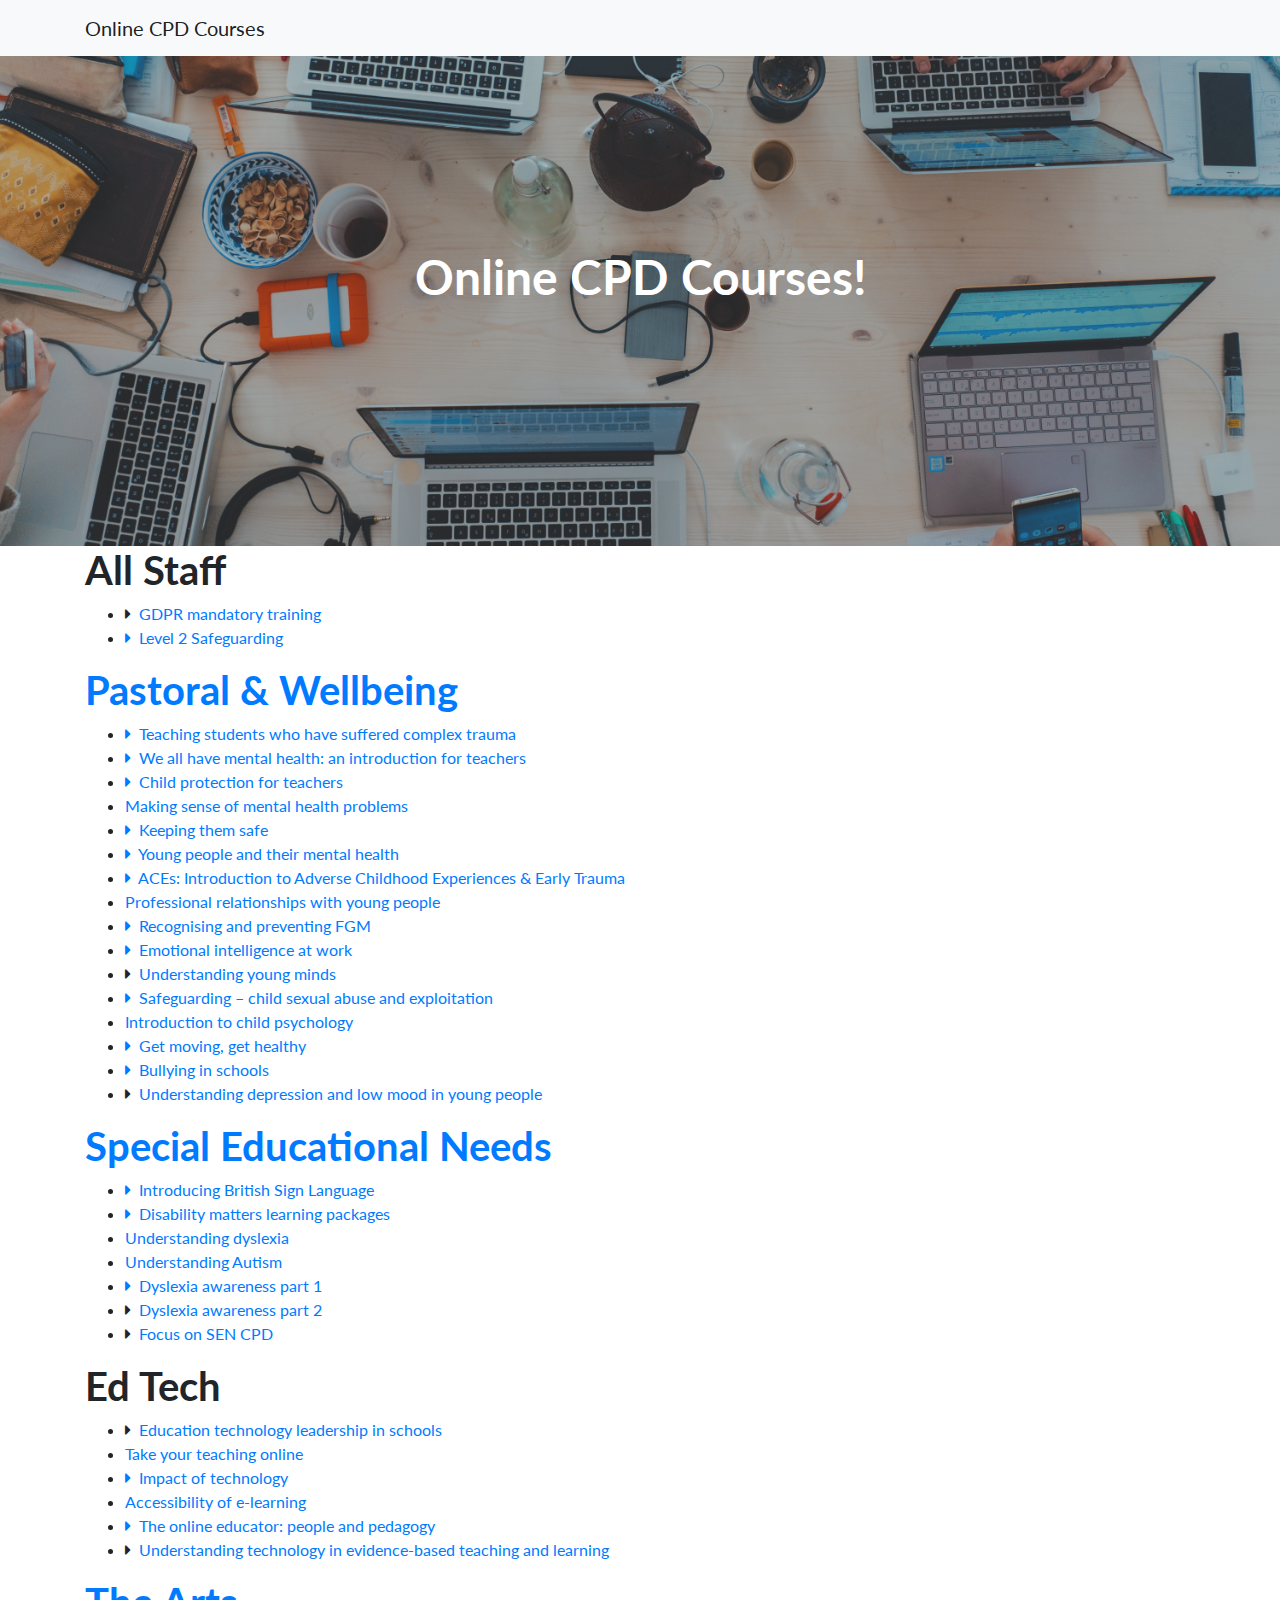
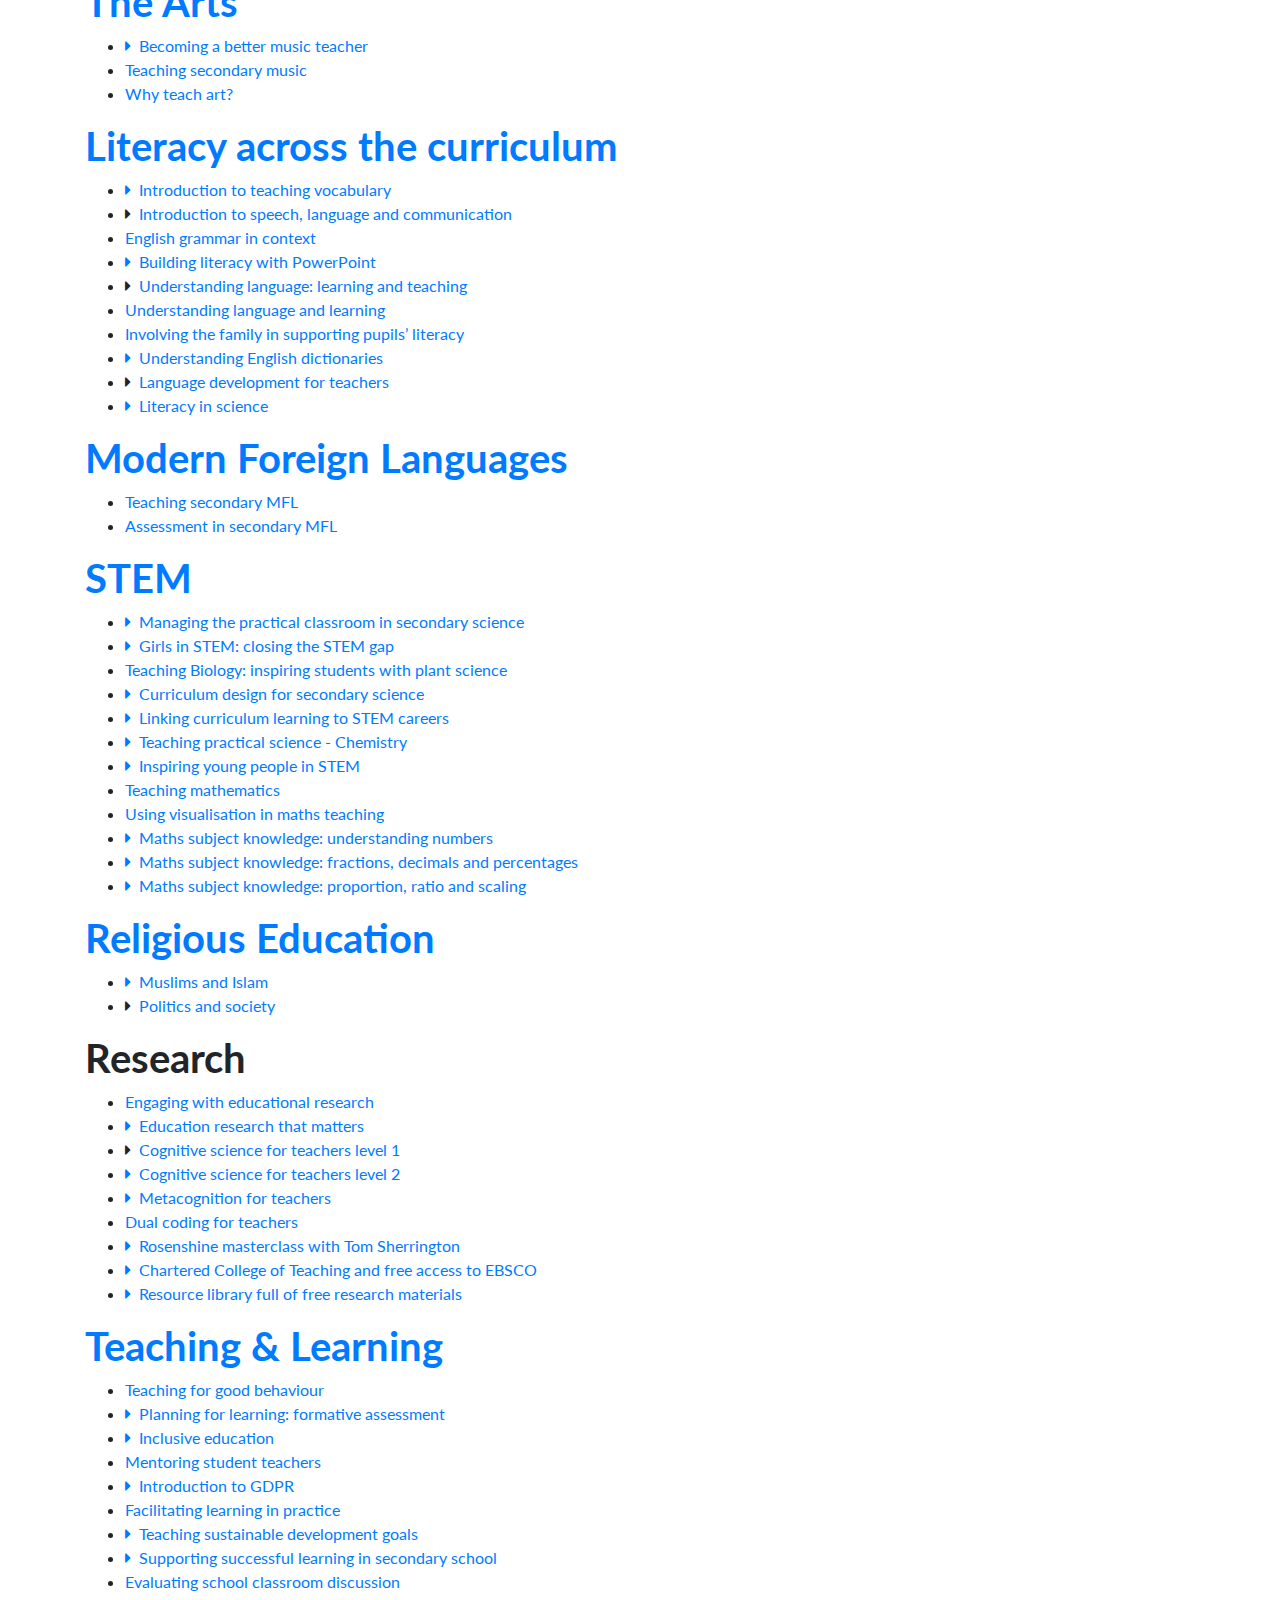
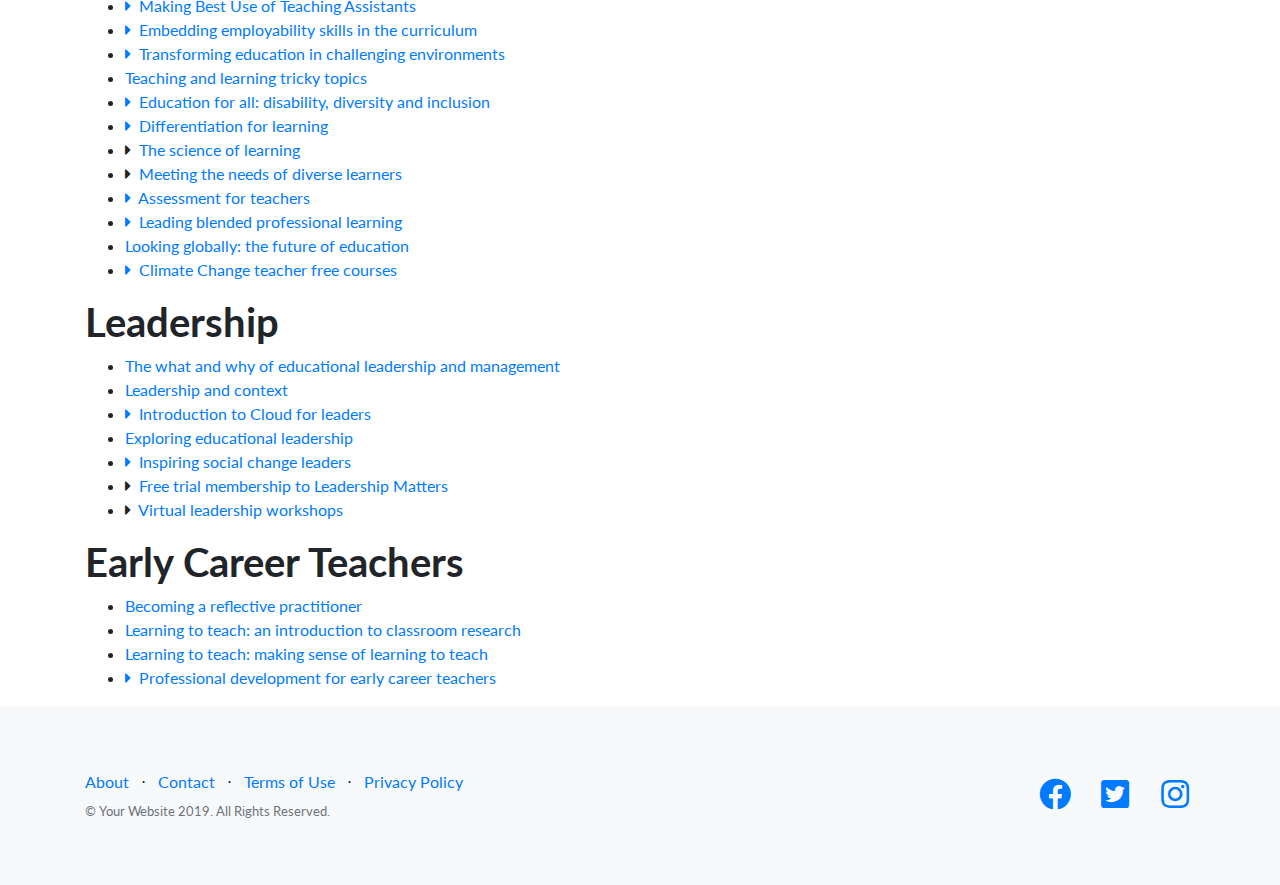
==== commit 6ae50adc: "git it" ====
--- a/cpd/index.html
+++ b/cpd/index.html
@@ -50,10 +50,10 @@
     <h1>All Staff</h1>
     <ul>
       <li><i
-            class='fas fa-caret-right'></i>&nbsp;&nbsp;<a href="Spongy elephant link sent to all staff">GDPR mandatory training<i class='fas fa-caret-right'></i></a>
+            class='fas fa-caret-right'></i>&nbsp;&nbsp;<a target="_blank" href="Spongy elephant link sent to all staff">GDPR mandatory training
       </li>
       <li><i
-            class='fas fa-caret-right'></i>&nbsp;&nbsp;<a href="High Speed Training">Level 2 Safeguarding<i class='fas fa-caret-right'></i></a></li>
+            class='fas fa-caret-right'></i>&nbsp;&nbsp;<a target="_blank" href="High Speed Training">Level 2 Safeguarding</li>
 
     </ul>
   </div>
@@ -63,49 +63,49 @@
     <ul>
 
       <li><i
-            class='fas fa-caret-right'></i>&nbsp;&nbsp;<a href="https://www.futurelearn.com/courses/teaching-students-trauma">Teaching students who have suffered
-          complex trauma<i class='fas fa-caret-right'></i></a></li>
-      <li><i
-            class='fas fa-caret-right'></i>&nbsp;&nbsp;<a href="https://www.samh.org.uk/about-mental-health/elearning-for-teachers">We all have mental health: an
-          introduction for teachers<i class='fas fa-caret-right'></i></a></li>
-      <li><i
-            class='fas fa-caret-right'></i>&nbsp;&nbsp;<a href="https://www.futurelearn.com/courses/child-protection-teachers">Child protection for teachers</a></li>
+            class='fas fa-caret-right'></i>&nbsp;&nbsp;<a target="_blank" href="https://www.futurelearn.com/courses/teaching-students-trauma">Teaching students who have suffered
+          complex trauma</li>
+      <li><i
+            class='fas fa-caret-right'></i>&nbsp;&nbsp;<a target="_blank" href="https://www.samh.org.uk/about-mental-health/elearning-for-teachers">We all have mental health: an
+          introduction for teachers</li>
+      <li><i
+            class='fas fa-caret-right'></i>&nbsp;&nbsp;<a target="_blank" href="https://www.futurelearn.com/courses/child-protection-teachers">Child protection for teachers</a></li>
       <li><a
           href="https://www.open.edu/openlearn/health-sports-psychology/making-sense-mental-health-problems/content-section-0?active-tab=description-tab">Making
-          sense of mental health problems<i class='fas fa-caret-right'></i></a></li>
-      <li><i
-            class='fas fa-caret-right'></i>&nbsp;&nbsp;<a href="https://paceuk.info/training/keep-them-safe/">Keeping them safe<i class='fas fa-caret-right'></i></a>
+          sense of mental health problems</li>
+      <li><i
+            class='fas fa-caret-right'></i>&nbsp;&nbsp;<a target="_blank" href="https://paceuk.info/training/keep-them-safe/">Keeping them safe
       </li>
       <li><i
-            class='fas fa-caret-right'></i>&nbsp;&nbsp;<a href="https://www.futurelearn.com/courses/young-people-mental-health">Young people and their mental
-          health<i class='fas fa-caret-right'></i></a></li>
-      <li><i
-            class='fas fa-caret-right'></i>&nbsp;&nbsp;<a href="https://www.acesonlinelearning.com/">ACEs: Introduction to Adverse Childhood Experiences & Early
-          Trauma<i class='fas fa-caret-right'></i></a></li>
+            class='fas fa-caret-right'></i>&nbsp;&nbsp;<a target="_blank" href="https://www.futurelearn.com/courses/young-people-mental-health">Young people and their mental
+          health</li>
+      <li><i
+            class='fas fa-caret-right'></i>&nbsp;&nbsp;<a target="_blank" href="https://www.acesonlinelearning.com/">ACEs: Introduction to Adverse Childhood Experiences & Early
+          Trauma</li>
       <li><a
           href="https://www.open.edu/openlearn/health-sports-psychology/professional-relationships-young-people/content-section-0?active-tab=description-tab">Professional
-          relationships with young people<i class='fas fa-caret-right'></i></a></li>
-      <li><i
-            class='fas fa-caret-right'></i>&nbsp;&nbsp;<a href="https://www.virtual-college.co.uk/resources/free-courses/recognising-and-preventing-fgm">Recognising
-          and preventing FGM<i class='fas fa-caret-right'></i></a></li>
-      <li><i
-            class='fas fa-caret-right'></i>&nbsp;&nbsp;<a href="https://www.futurelearn.com/courses/emotional-intelligence-at-work">Emotional intelligence at work</a></li>
-      <li><i
-            class='fas fa-caret-right'></i>&nbsp;&nbsp;<a href="https://www.virtual-college.co.uk/courses/safeguarding/understanding-young-minds">Understanding young
-          minds<i class='fas fa-caret-right'></i></a></li>
-      <li><i
-            class='fas fa-caret-right'></i>&nbsp;&nbsp;<a href="https://learning.seenandheard.org.uk/">Safeguarding – child sexual abuse and exploitation</a></li>
+          relationships with young people</li>
+      <li><i
+            class='fas fa-caret-right'></i>&nbsp;&nbsp;<a target="_blank" href="https://www.virtual-college.co.uk/resources/free-courses/recognising-and-preventing-fgm">Recognising
+          and preventing FGM</li>
+      <li><i
+            class='fas fa-caret-right'></i>&nbsp;&nbsp;<a target="_blank" href="https://www.futurelearn.com/courses/emotional-intelligence-at-work">Emotional intelligence at work</a></li>
+      <li><i
+            class='fas fa-caret-right'></i>&nbsp;&nbsp;<a target="_blank" href="https://www.virtual-college.co.uk/courses/safeguarding/understanding-young-minds">Understanding young
+          minds</li>
+      <li><i
+            class='fas fa-caret-right'></i>&nbsp;&nbsp;<a target="_blank" href="https://learning.seenandheard.org.uk/">Safeguarding – child sexual abuse and exploitation</a></li>
       <li><a
           href="https://www.open.edu/openlearn/education-development/childhood-youth/introduction-child-psychology/content-section-0?active-tab=description-tab">Introduction
-          to child psychology<i class='fas fa-caret-right'></i></a></li>
-      <li><i
-            class='fas fa-caret-right'></i>&nbsp;&nbsp;<a href="https://www.virtual-college.co.uk/courses/health-and-safety/get-moving-get-healthy">Get moving, get
-          healthy<i class='fas fa-caret-right'></i></a></li>
-      <li><i
-            class='fas fa-caret-right'></i>&nbsp;&nbsp;<a href="https://www.futurelearn.com/courses/peer-bullying">Bullying in schools</a></li>
-      <li><i
-            class='fas fa-caret-right'></i>&nbsp;&nbsp;<a href="https://www.futurelearn.com/courses/depression-young-people">Understanding depression and low mood in
-          young people<i class='fas fa-caret-right'></i></a></li>
+          to child psychology</li>
+      <li><i
+            class='fas fa-caret-right'></i>&nbsp;&nbsp;<a target="_blank" href="https://www.virtual-college.co.uk/courses/health-and-safety/get-moving-get-healthy">Get moving, get
+          healthy</li>
+      <li><i
+            class='fas fa-caret-right'></i>&nbsp;&nbsp;<a target="_blank" href="https://www.futurelearn.com/courses/peer-bullying">Bullying in schools</a></li>
+      <li><i
+            class='fas fa-caret-right'></i>&nbsp;&nbsp;<a target="_blank" href="https://www.futurelearn.com/courses/depression-young-people">Understanding depression and low mood in
+          young people</li>
     </ul>
   </div>
 
@@ -113,22 +113,22 @@
     <h1>Special Educational Needs</h1>
     <ul>
       <li><i
-            class='fas fa-caret-right'></i>&nbsp;&nbsp;<a href="https://www.british-sign.co.uk/learn-online-british-sign-language-course/">Introducing British Sign
-          Language <i class='fas fa-caret-right'></i></a></li>
-      <li><i
-            class='fas fa-caret-right'></i>&nbsp;&nbsp;<a href="https://www.disabilitymatters.org.uk/Catalogue/TileView">Disability matters learning packages</a></li>
+            class='fas fa-caret-right'></i>&nbsp;&nbsp;<a target="_blank" href="https://www.british-sign.co.uk/learn-online-british-sign-language-course/">Introducing British Sign
+          Language </li>
+      <li><i
+            class='fas fa-caret-right'></i>&nbsp;&nbsp;<a target="_blank" href="https://www.disabilitymatters.org.uk/Catalogue/TileView">Disability matters learning packages</a></li>
       <li><a
           href="https://www.open.edu/openlearn/education-development/education/understanding-dyslexia/content-section-0?active-tab=description-tab">Understanding
-          dyslexia<i class='fas fa-caret-right'></i></a></li>
+          dyslexia</li>
       <li><a
           href="https://www.open.edu/openlearn/science-maths-technology/understanding-autism/content-section-overview?active-tab=description-tab ">Understanding
-          Autism<i class='fas fa-caret-right'></i></a></li>
-      <li><i
-            class='fas fa-caret-right'></i>&nbsp;&nbsp;<a href="https://education.microsoft.com/en-us/course/30a7b5e8/overview">Dyslexia awareness part 1</a></li>
-      <li><i
-            class='fas fa-caret-right'></i>&nbsp;&nbsp;<a href="https://education.microsoft.com/en-us/course/4acb190d/overview">Dyslexia awareness part 2</a></li>
-      <li><i
-            class='fas fa-caret-right'></i>&nbsp;&nbsp;<a href="https://nasen.org.uk/training-and-cpd/online-learning/learning.html">Focus on SEN CPD</a></li>
+          Autism</li>
+      <li><i
+            class='fas fa-caret-right'></i>&nbsp;&nbsp;<a target="_blank" href="https://education.microsoft.com/en-us/course/30a7b5e8/overview">Dyslexia awareness part 1</a></li>
+      <li><i
+            class='fas fa-caret-right'></i>&nbsp;&nbsp;<a target="_blank" href="https://education.microsoft.com/en-us/course/4acb190d/overview">Dyslexia awareness part 2</a></li>
+      <li><i
+            class='fas fa-caret-right'></i>&nbsp;&nbsp;<a target="_blank" href="https://nasen.org.uk/training-and-cpd/online-learning/learning.html">Focus on SEN CPD</a></li>
     </ul>
   </div>
 
@@ -136,21 +136,21 @@
     <h1>Ed Tech</h1>
     <ul>
       <li><i
-            class='fas fa-caret-right'></i>&nbsp;&nbsp;<a href="https://www.futurelearn.com/courses/education-technology-leadership-in-schools">Education technology
-          leadership in schools<i class='fas fa-caret-right'></i></a></li>
+            class='fas fa-caret-right'></i>&nbsp;&nbsp;<a target="_blank" href="https://www.futurelearn.com/courses/education-technology-leadership-in-schools">Education technology
+          leadership in schools</li>
       <li><a
           href="https://www.open.edu/openlearn/education-development/education/take-your-teaching-online/content-section-overview?active-tab=description-tab">Take
-          your teaching online<i class='fas fa-caret-right'></i></a></li>
-      <li><i
-            class='fas fa-caret-right'></i>&nbsp;&nbsp;<a href="https://www.futurelearn.com/courses/impact-of-technology">Impact of technology</a></li>
+          your teaching online</li>
+      <li><i
+            class='fas fa-caret-right'></i>&nbsp;&nbsp;<a target="_blank" href="https://www.futurelearn.com/courses/impact-of-technology">Impact of technology</a></li>
       <li><a
           href="https://www.open.edu/openlearn/education-development/education-careers/accessibility-elearning/content-section-0?active-tab=description-tab">Accessibility
-          of e-learning<i class='fas fa-caret-right'></i></a></li>
-      <li><i
-            class='fas fa-caret-right'></i>&nbsp;&nbsp;<a href="https://www.futurelearn.com/courses/the-online-educator">The online educator: people and pedagogy</a></li>
-      <li><i
-            class='fas fa-caret-right'></i>&nbsp;&nbsp;<a href="https://www.futurelearn.com/courses/technology-teaching-learning">Understanding technology in
-          evidence-based teaching and learning <i class='fas fa-caret-right'></i></a></li>
+          of e-learning</li>
+      <li><i
+            class='fas fa-caret-right'></i>&nbsp;&nbsp;<a target="_blank" href="https://www.futurelearn.com/courses/the-online-educator">The online educator: people and pedagogy</a></li>
+      <li><i
+            class='fas fa-caret-right'></i>&nbsp;&nbsp;<a target="_blank" href="https://www.futurelearn.com/courses/technology-teaching-learning">Understanding technology in
+          evidence-based teaching and learning </li>
 
     </ul>
   </div>
@@ -159,14 +159,14 @@
     <h1>The Arts</h1>
     <ul>
       <li><i
-            class='fas fa-caret-right'></i>&nbsp;&nbsp;<a href="https://www.futurelearn.com/courses/becoming-a-better-music-teacher">Becoming a better music
-          teacher<i class='fas fa-caret-right'></i></a></li>
+            class='fas fa-caret-right'></i>&nbsp;&nbsp;<a target="_blank" href="https://www.futurelearn.com/courses/becoming-a-better-music-teacher">Becoming a better music
+          teacher</li>
       <li><a
           href="https://www.open.edu/openlearn/education/teaching-secondary-music/content-section-0?active-tab=description-tab">Teaching
-          secondary music<i class='fas fa-caret-right'></i></a></li>
+          secondary music</li>
       <li><a
           href="https://www.open.edu/openlearn/education/why-teach-art/content-section-0?active-tab=description-tab">Why
-          teach art?<i class='fas fa-caret-right'></i></a></li>
+          teach art?</li>
 
     </ul>
   </div>
@@ -175,32 +175,32 @@
     <h1>Literacy across the curriculum</h1>
     <ul>
       <li><i
-            class='fas fa-caret-right'></i>&nbsp;&nbsp;<a href="https://www.futurelearn.com/courses/developing-vocabulary">Introduction to teaching vocabulary</a></li>
-      <li><i
-            class='fas fa-caret-right'></i>&nbsp;&nbsp;<a href="https://www.topsypage.com/blog/2019/8/2/communication-trust-course?rq=Communication">Introduction to
-          speech, language and communication<i class='fas fa-caret-right'></i></a></li>
+            class='fas fa-caret-right'></i>&nbsp;&nbsp;<a target="_blank" href="https://www.futurelearn.com/courses/developing-vocabulary">Introduction to teaching vocabulary</a></li>
+      <li><i
+            class='fas fa-caret-right'></i>&nbsp;&nbsp;<a target="_blank" href="https://www.topsypage.com/blog/2019/8/2/communication-trust-course?rq=Communication">Introduction to
+          speech, language and communication</li>
       <li><a
           href="https://www.open.edu/openlearn/education-development/education/english-grammar-context/content-section-0?active-tab=description-tab">English
-          grammar in context<i class='fas fa-caret-right'></i></a></li>
-      <li><i
-            class='fas fa-caret-right'></i>&nbsp;&nbsp;<a href="https://education.microsoft.com/en-us/course/bc04fe50/overview">Building literacy with PowerPoint</a></li>
-      <li><i
-            class='fas fa-caret-right'></i>&nbsp;&nbsp;<a href="https://www.futurelearn.com/courses/understanding-language">Understanding language: learning and
-          teaching <i class='fas fa-caret-right'></i></a></li>
+          grammar in context</li>
+      <li><i
+            class='fas fa-caret-right'></i>&nbsp;&nbsp;<a target="_blank" href="https://education.microsoft.com/en-us/course/bc04fe50/overview">Building literacy with PowerPoint</a></li>
+      <li><i
+            class='fas fa-caret-right'></i>&nbsp;&nbsp;<a target="_blank" href="https://www.futurelearn.com/courses/understanding-language">Understanding language: learning and
+          teaching </li>
       <li><a
           href="https://www.open.edu/openlearn/languages/understanding-language-and-learning/content-section-0?active-tab=description-tab">Understanding
-          language and learning<i class='fas fa-caret-right'></i></a></li>
+          language and learning</li>
       <li><a
           href="https://www.open.edu/openlearn/education-development/education/involving-the-family-supporting-pupils-literacy-learning/content-section-0?active-tab=description-tab">Involving
-          the family in supporting pupils’ literacy<i class='fas fa-caret-right'></i></a></li>
-      <li><i
-            class='fas fa-caret-right'></i>&nbsp;&nbsp;<a href="https://www.futurelearn.com/courses/understanding-dictionaries">Understanding English dictionaries </a></li>
-      <li><i
-            class='fas fa-caret-right'></i>&nbsp;&nbsp;<a href="https://app.senecalearning.com/classroom/course/2a5d304c-e8fd-47f6-abaa-16690c90f4d2">Language
-          development for teachers<i class='fas fa-caret-right'></i></a></li>
-      <li><i
-            class='fas fa-caret-right'></i>&nbsp;&nbsp;<a href="https://app.senecalearning.com/classroom/course/28e73a94-15be-44ba-b967-d3fb671c12fc">Literacy in
-          science<i class='fas fa-caret-right'></i></a></li>
+          the family in supporting pupils’ literacy</li>
+      <li><i
+            class='fas fa-caret-right'></i>&nbsp;&nbsp;<a target="_blank" href="https://www.futurelearn.com/courses/understanding-dictionaries">Understanding English dictionaries </a></li>
+      <li><i
+            class='fas fa-caret-right'></i>&nbsp;&nbsp;<a target="_blank" href="https://app.senecalearning.com/classroom/course/2a5d304c-e8fd-47f6-abaa-16690c90f4d2">Language
+          development for teachers</li>
+      <li><i
+            class='fas fa-caret-right'></i>&nbsp;&nbsp;<a target="_blank" href="https://app.senecalearning.com/classroom/course/28e73a94-15be-44ba-b967-d3fb671c12fc">Literacy in
+          science</li>
 
     </ul>
   </div>
@@ -210,10 +210,10 @@
     <ul>
       <li><a
           href="https://www.open.edu/openlearn/education/teaching-secondary-modern-foreign-languages/content-section-0?active-tab=description-tab">Teaching
-          secondary MFL<i class='fas fa-caret-right'></i></a></li>
+          secondary MFL</li>
       <li><a
           href="https://www.open.edu/openlearn/education/assessment-secondary-modern-foreign-languages/content-section-0?active-tab=description-tab">Assessment
-          in secondary MFL<i class='fas fa-caret-right'></i></a></li>
+          in secondary MFL</li>
 
     </ul>
   </div>
@@ -222,39 +222,39 @@
     <h1>STEM</h1>
     <ul>
       <li><i
-            class='fas fa-caret-right'></i>&nbsp;&nbsp;<a href="https://www.futurelearn.com/courses/managing-the-practical-classroom-secondary-science">Managing the
-          practical classroom in secondary science<i class='fas fa-caret-right'></i></a></li>
-      <li><i
-            class='fas fa-caret-right'></i>&nbsp;&nbsp;<a href="https://education.microsoft.com/en-us/course/c3c376f8/overview">Girls in STEM: closing the STEM gap</a></li>
+            class='fas fa-caret-right'></i>&nbsp;&nbsp;<a target="_blank" href="https://www.futurelearn.com/courses/managing-the-practical-classroom-secondary-science">Managing the
+          practical classroom in secondary science</li>
+      <li><i
+            class='fas fa-caret-right'></i>&nbsp;&nbsp;<a target="_blank" href="https://education.microsoft.com/en-us/course/c3c376f8/overview">Girls in STEM: closing the STEM gap</a></li>
       <li><a
           href="https://www.futurelearn.com/courses/teaching-biology-inspiring-students-with-plants-in-science">Teaching
-          Biology: inspiring students with plant science<i class='fas fa-caret-right'></i></a></li>
-      <li><i
-            class='fas fa-caret-right'></i>&nbsp;&nbsp;<a href="https://www.futurelearn.com/courses/introduction-to-curriculum-design-secondary-science">Curriculum
-          design for secondary science<i class='fas fa-caret-right'></i></a></li>
-      <li><i
-            class='fas fa-caret-right'></i>&nbsp;&nbsp;<a href="https://www.futurelearn.com/courses/linking-stem-curriculum-learning-to-careers">Linking curriculum
-          learning to STEM careers<i class='fas fa-caret-right'></i></a></li>
-      <li><i
-            class='fas fa-caret-right'></i>&nbsp;&nbsp;<a href="https://www.futurelearn.com/courses/teaching-practical-science-chemistry">Teaching practical science
-          - Chemistry<i class='fas fa-caret-right'></i></a></li>
-      <li><i
-            class='fas fa-caret-right'></i>&nbsp;&nbsp;<a href="https://www.futurelearn.com/courses/stem-volunteering-feedback">Inspiring young people in STEM</a></li>
+          Biology: inspiring students with plant science</li>
+      <li><i
+            class='fas fa-caret-right'></i>&nbsp;&nbsp;<a target="_blank" href="https://www.futurelearn.com/courses/introduction-to-curriculum-design-secondary-science">Curriculum
+          design for secondary science</li>
+      <li><i
+            class='fas fa-caret-right'></i>&nbsp;&nbsp;<a target="_blank" href="https://www.futurelearn.com/courses/linking-stem-curriculum-learning-to-careers">Linking curriculum
+          learning to STEM careers</li>
+      <li><i
+            class='fas fa-caret-right'></i>&nbsp;&nbsp;<a target="_blank" href="https://www.futurelearn.com/courses/teaching-practical-science-chemistry">Teaching practical science
+          - Chemistry</li>
+      <li><i
+            class='fas fa-caret-right'></i>&nbsp;&nbsp;<a target="_blank" href="https://www.futurelearn.com/courses/stem-volunteering-feedback">Inspiring young people in STEM</a></li>
       <li><a
           href="https://www.open.edu/openlearn/education-development/teaching-mathematics/content-section-overview?active-tab=description-tab">Teaching
-          mathematics<i class='fas fa-caret-right'></i></a></li>
+          mathematics</li>
       <li><a
           href="https://www.open.edu/openlearn/education-development/using-visualisation-maths-teaching/content-section-0?active-tab=description-tab">Using
-          visualisation in maths teaching<i class='fas fa-caret-right'></i></a></li>
-      <li><i
-            class='fas fa-caret-right'></i>&nbsp;&nbsp;<a href="https://www.futurelearn.com/courses/maths-subject-knowledge-number">Maths subject knowledge:
-          understanding numbers<i class='fas fa-caret-right'></i></a></li>
-      <li><i
-            class='fas fa-caret-right'></i>&nbsp;&nbsp;<a href="https://www.futurelearn.com/courses/maths-subject-knowledge-fractions-decimals-and-percentages">Maths
-          subject knowledge: fractions, decimals and percentages<i class='fas fa-caret-right'></i></a></li>
-      <li><i
-            class='fas fa-caret-right'></i>&nbsp;&nbsp;<a href="https://www.futurelearn.com/courses/maths-subject-knowledge-proportion-ratio-scaling">Maths subject
-          knowledge: proportion, ratio and scaling<i class='fas fa-caret-right'></i></a></li>
+          visualisation in maths teaching</li>
+      <li><i
+            class='fas fa-caret-right'></i>&nbsp;&nbsp;<a target="_blank" href="https://www.futurelearn.com/courses/maths-subject-knowledge-number">Maths subject knowledge:
+          understanding numbers</li>
+      <li><i
+            class='fas fa-caret-right'></i>&nbsp;&nbsp;<a target="_blank" href="https://www.futurelearn.com/courses/maths-subject-knowledge-fractions-decimals-and-percentages">Maths
+          subject knowledge: fractions, decimals and percentages</li>
+      <li><i
+            class='fas fa-caret-right'></i>&nbsp;&nbsp;<a target="_blank" href="https://www.futurelearn.com/courses/maths-subject-knowledge-proportion-ratio-scaling">Maths subject
+          knowledge: proportion, ratio and scaling</li>
 
     </ul>
   </div>
@@ -263,9 +263,9 @@
     <h1>Religious Education</h1>
     <ul>
       <li><i
-            class='fas fa-caret-right'></i>&nbsp;&nbsp;<a href="https://mailchi.mp/pewresearch.org/muslims-and-islam-course">Muslims and Islam</a></li>
-      <li><i
-            class='fas fa-caret-right'></i>&nbsp;&nbsp;<a href="https://www.futurelearn.com/subjects/politics-and-society-courses/religion">Politics and society</a></li>
+            class='fas fa-caret-right'></i>&nbsp;&nbsp;<a target="_blank" href="https://mailchi.mp/pewresearch.org/muslims-and-islam-course">Muslims and Islam</a></li>
+      <li><i
+            class='fas fa-caret-right'></i>&nbsp;&nbsp;<a target="_blank" href="https://www.futurelearn.com/subjects/politics-and-society-courses/religion">Politics and society</a></li>
 
     </ul>
   </div>
@@ -275,30 +275,30 @@
     <ul>
       <li><a
           href="https://www.open.edu/openlearn/education-development/education/engaging-educational-research/content-section-0?active-tab=description-tab">Engaging
-          with educational research<i class='fas fa-caret-right'></i></a></li>
-      <li><i
-            class='fas fa-caret-right'></i>&nbsp;&nbsp;<a href="https://www.futurelearn.com/courses/ways-of-researching">Education research that matters</a></li>
-      <li><i
-            class='fas fa-caret-right'></i>&nbsp;&nbsp;<a href="https://app.senecalearning.com/classroom/course/9f6bf15c-23fe-401c-810a-3bc66d761885">Cognitive
-          science for teachers level 1<i class='fas fa-caret-right'></i></a></li>
-      <li><i
-            class='fas fa-caret-right'></i>&nbsp;&nbsp;<a href="https://app.senecalearning.com/classroom/course/aebdbb79-c863-4eca-ab3f-31e5120f5fb0">Cognitive
-          science for teachers level 2<i class='fas fa-caret-right'></i></a></li>
-      <li><i
-            class='fas fa-caret-right'></i>&nbsp;&nbsp;<a href="https://app.senecalearning.com/classroom/course/d1277cd6-7205-4511-8d95-1f1ed341ae69">Metacognition
-          for teachers<i class='fas fa-caret-right'></i></a></li>
+          with educational research</li>
+      <li><i
+            class='fas fa-caret-right'></i>&nbsp;&nbsp;<a target="_blank" href="https://www.futurelearn.com/courses/ways-of-researching">Education research that matters</a></li>
+      <li><i
+            class='fas fa-caret-right'></i>&nbsp;&nbsp;<a target="_blank" href="https://app.senecalearning.com/classroom/course/9f6bf15c-23fe-401c-810a-3bc66d761885">Cognitive
+          science for teachers level 1</li>
+      <li><i
+            class='fas fa-caret-right'></i>&nbsp;&nbsp;<a target="_blank" href="https://app.senecalearning.com/classroom/course/aebdbb79-c863-4eca-ab3f-31e5120f5fb0">Cognitive
+          science for teachers level 2</li>
+      <li><i
+            class='fas fa-caret-right'></i>&nbsp;&nbsp;<a target="_blank" href="https://app.senecalearning.com/classroom/course/d1277cd6-7205-4511-8d95-1f1ed341ae69">Metacognition
+          for teachers</li>
       <li><a
           href="https://app.senecalearning.com/classroom/course/9375f141-2704-49d8-a754-e142c7aad967/section/3ed336fc-89f0-4dba-b853-4c9f61a0d3ed/section-overview">Dual
-          coding for teachers<i class='fas fa-caret-right'></i></a></li>
-      <li><i
-            class='fas fa-caret-right'></i>&nbsp;&nbsp;<a href="https://teacherhead.com/2020/03/16/rosenshine-masterclass-captured-free-cpd/">Rosenshine masterclass
-          with Tom Sherrington<i class='fas fa-caret-right'></i></a></li>
-      <li><i
-            class='fas fa-caret-right'></i>&nbsp;&nbsp;<a href="https://chartered.college/ - free membership through United Learning">Chartered College of Teaching
-          and free access to EBSCO<i class='fas fa-caret-right'></i></a></li>
-      <li><i
-            class='fas fa-caret-right'></i>&nbsp;&nbsp;<a href="https://evidence-based-education.thinkific.com/courses/resource-library">Resource library full of
-          free research materials <i class='fas fa-caret-right'></i></a></li>
+          coding for teachers</li>
+      <li><i
+            class='fas fa-caret-right'></i>&nbsp;&nbsp;<a target="_blank" href="https://teacherhead.com/2020/03/16/rosenshine-masterclass-captured-free-cpd/">Rosenshine masterclass
+          with Tom Sherrington</li>
+      <li><i
+            class='fas fa-caret-right'></i>&nbsp;&nbsp;<a target="_blank" href="https://chartered.college/ - free membership through United Learning">Chartered College of Teaching
+          and free access to EBSCO</li>
+      <li><i
+            class='fas fa-caret-right'></i>&nbsp;&nbsp;<a target="_blank" href="https://evidence-based-education.thinkific.com/courses/resource-library">Resource library full of
+          free research materials </li>
 
     </ul>
   </div>
@@ -308,62 +308,62 @@
     <ul>
       <li><a
           href="https://www.open.edu/openlearn/education-development/education-careers/teaching-good-behaviour/content-section-0?active-tab=description-tab">Teaching
-          for good behaviour<i class='fas fa-caret-right'></i></a></li>
-      <li><i
-            class='fas fa-caret-right'></i>&nbsp;&nbsp;<a href="https://www.futurelearn.com/courses/planning-for-learning">Planning for learning: formative
-          assessment<i class='fas fa-caret-right'></i></a></li>
-      <li><i
-            class='fas fa-caret-right'></i>&nbsp;&nbsp;<a href="https://www.futurelearn.com/courses/inclusive-education">Inclusive education</a></li>
+          for good behaviour</li>
+      <li><i
+            class='fas fa-caret-right'></i>&nbsp;&nbsp;<a target="_blank" href="https://www.futurelearn.com/courses/planning-for-learning">Planning for learning: formative
+          assessment</li>
+      <li><i
+            class='fas fa-caret-right'></i>&nbsp;&nbsp;<a target="_blank" href="https://www.futurelearn.com/courses/inclusive-education">Inclusive education</a></li>
       <li><a
           href="https://www.open.edu/openlearn/education-development/learning-teach-mentoring-and-tutoring-student-teachers/content-section-0?active-tab=description-tab">Mentoring
-          student teachers<i class='fas fa-caret-right'></i></a></li>
-      <li><i
-            class='fas fa-caret-right'></i>&nbsp;&nbsp;<a href="https://www.virtual-college.co.uk/courses/compliance/introduction-to-gdpr">Introduction to GDPR</a></li>
+          student teachers</li>
+      <li><i
+            class='fas fa-caret-right'></i>&nbsp;&nbsp;<a target="_blank" href="https://www.virtual-college.co.uk/courses/compliance/introduction-to-gdpr">Introduction to GDPR</a></li>
       <li><a
           href="https://www.open.edu/openlearn/health-sports-psychology/facilitating-learning-practice/content-section-overview?active-tab=description-tab">Facilitating
-          learning in practice<i class='fas fa-caret-right'></i></a></li>
-      <li><i
-            class='fas fa-caret-right'></i>&nbsp;&nbsp;<a href="https://education.microsoft.com/en-us/course/72e17f8d/overview">Teaching sustainable development
-          goals<i class='fas fa-caret-right'></i></a></li>
-      <li><i
-            class='fas fa-caret-right'></i>&nbsp;&nbsp;<a href="https://www.futurelearn.com/courses/supporting-learning-secondary">Supporting successful learning in
-          secondary school<i class='fas fa-caret-right'></i></a></li>
+          learning in practice</li>
+      <li><i
+            class='fas fa-caret-right'></i>&nbsp;&nbsp;<a target="_blank" href="https://education.microsoft.com/en-us/course/72e17f8d/overview">Teaching sustainable development
+          goals</li>
+      <li><i
+            class='fas fa-caret-right'></i>&nbsp;&nbsp;<a target="_blank" href="https://www.futurelearn.com/courses/supporting-learning-secondary">Supporting successful learning in
+          secondary school</li>
       <li><a
           href="https://www.open.edu/openlearn/education/educational-technology-and-practice/educational-practice/evaluating-school-classroom-discussion/content-section-0?active-tab=description-tab">Evaluating
-          school classroom discussion<i class='fas fa-caret-right'></i></a></li>
-      <li><i
-            class='fas fa-caret-right'></i>&nbsp;&nbsp;<a href="https://www.tes.com/mycourses/courses/making-best-use-of-teaching-assistants-copy-872 ">Making Best
-          Use of Teaching Assistants<i class='fas fa-caret-right'></i></a></li>
-      <li><i
-            class='fas fa-caret-right'></i>&nbsp;&nbsp;<a href="https://www.tes.com/institute/embedding-employability-skills-CPD ">Embedding employability skills in
-          the curriculum<i class='fas fa-caret-right'></i></a></li>
-      <li><i
-            class='fas fa-caret-right'></i>&nbsp;&nbsp;<a href="https://www.futurelearn.com/courses/transforming-education">Transforming education in challenging
-          environments<i class='fas fa-caret-right'></i></a></li>
+          school classroom discussion</li>
+      <li><i
+            class='fas fa-caret-right'></i>&nbsp;&nbsp;<a target="_blank" href="https://www.tes.com/mycourses/courses/making-best-use-of-teaching-assistants-copy-872 ">Making Best
+          Use of Teaching Assistants</li>
+      <li><i
+            class='fas fa-caret-right'></i>&nbsp;&nbsp;<a target="_blank" href="https://www.tes.com/institute/embedding-employability-skills-CPD ">Embedding employability skills in
+          the curriculum</li>
+      <li><i
+            class='fas fa-caret-right'></i>&nbsp;&nbsp;<a target="_blank" href="https://www.futurelearn.com/courses/transforming-education">Transforming education in challenging
+          environments</li>
       <li><a
           href="https://www.open.edu/openlearn/education-development/learning/teaching-and-learning-tricky-topics/content-section-overview?active-tab=description-tab">Teaching
-          and learning tricky topics<i class='fas fa-caret-right'></i></a></li>
-      <li><i
-            class='fas fa-caret-right'></i>&nbsp;&nbsp;<a href="https://www.futurelearn.com/courses/education-for-all">Education for all: disability, diversity and
-          inclusion<i class='fas fa-caret-right'></i></a></li>
-      <li><i
-            class='fas fa-caret-right'></i>&nbsp;&nbsp;<a href="https://www.futurelearn.com/courses/differentiating-for-learning-stem">Differentiation for learning</a></li>
-      <li><i
-            class='fas fa-caret-right'></i>&nbsp;&nbsp;<a href="https://www.futurelearn.com/courses/science-of-learning">The science of learning</a></li>
-      <li><i
-            class='fas fa-caret-right'></i>&nbsp;&nbsp;<a href="https://education.microsoft.com/en-us/course/a41ac17d/overview">Meeting the needs of diverse
-          learners<i class='fas fa-caret-right'></i></a></li>
-      <li><i
-            class='fas fa-caret-right'></i>&nbsp;&nbsp;<a href="https://app.senecalearning.com/classroom/course/04e36b88-c9c6-47ac-8a4b-54b9ceeea532">Assessment for
-          teachers<i class='fas fa-caret-right'></i></a></li>
-      <li><i
-            class='fas fa-caret-right'></i>&nbsp;&nbsp;<a href="https://education.microsoft.com/en-us/course/38ba2124/overview">Leading blended professional
-          learning<i class='fas fa-caret-right'></i></a></li>
+          and learning tricky topics</li>
+      <li><i
+            class='fas fa-caret-right'></i>&nbsp;&nbsp;<a target="_blank" href="https://www.futurelearn.com/courses/education-for-all">Education for all: disability, diversity and
+          inclusion</li>
+      <li><i
+            class='fas fa-caret-right'></i>&nbsp;&nbsp;<a target="_blank" href="https://www.futurelearn.com/courses/differentiating-for-learning-stem">Differentiation for learning</a></li>
+      <li><i
+            class='fas fa-caret-right'></i>&nbsp;&nbsp;<a target="_blank" href="https://www.futurelearn.com/courses/science-of-learning">The science of learning</a></li>
+      <li><i
+            class='fas fa-caret-right'></i>&nbsp;&nbsp;<a target="_blank" href="https://education.microsoft.com/en-us/course/a41ac17d/overview">Meeting the needs of diverse
+          learners</li>
+      <li><i
+            class='fas fa-caret-right'></i>&nbsp;&nbsp;<a target="_blank" href="https://app.senecalearning.com/classroom/course/04e36b88-c9c6-47ac-8a4b-54b9ceeea532">Assessment for
+          teachers</li>
+      <li><i
+            class='fas fa-caret-right'></i>&nbsp;&nbsp;<a target="_blank" href="https://education.microsoft.com/en-us/course/38ba2124/overview">Leading blended professional
+          learning</li>
       <li><a
           href="https://www.open.edu/openlearn/education-development/looking-globally-the-future-education/content-section-overview?active-tab=description-tab">Looking
-          globally: the future of education<i class='fas fa-caret-right'></i></a></li>
-      <li><i
-            class='fas fa-caret-right'></i>&nbsp;&nbsp;<a href="https://unccelearn.org/educcate/">Climate Change teacher free courses</a></li>
+          globally: the future of education</li>
+      <li><i
+            class='fas fa-caret-right'></i>&nbsp;&nbsp;<a target="_blank" href="https://unccelearn.org/educcate/">Climate Change teacher free courses</a></li>
 
     </ul>
   </div>
@@ -373,21 +373,21 @@
     <ul>
       <li><a
           href="https://www.open.edu/openlearn/education-development/education-careers/the-why-and-what-educational-leadership-and-management/content-section-0?active-tab=description-tab">The
-          what and why of educational leadership and management<i class='fas fa-caret-right'></i></a></li>
+          what and why of educational leadership and management</li>
       <li><a
           href="https://www.open.edu/openlearn/education-development/leadership-and-context/content-section-0?active-tab=description-tab">Leadership
-          and context<i class='fas fa-caret-right'></i></a></li>
-      <li><i
-            class='fas fa-caret-right'></i>&nbsp;&nbsp;<a href="https://education.microsoft.com/en-us/course/46b3faaa/overview">Introduction to Cloud for leaders</a></li>
+          and context</li>
+      <li><i
+            class='fas fa-caret-right'></i>&nbsp;&nbsp;<a target="_blank" href="https://education.microsoft.com/en-us/course/46b3faaa/overview">Introduction to Cloud for leaders</a></li>
       <li><a
           href="https://www.open.edu/openlearn/education-development/exploring-educational-leadership/content-section-0?active-tab=description-tab">Exploring
-          educational leadership<i class='fas fa-caret-right'></i></a></li>
-      <li><i
-            class='fas fa-caret-right'></i>&nbsp;&nbsp;<a href="https://education.microsoft.com/en-us/course/d96ad722/overview">Inspiring social change leaders</a></li>
-      <li><i
-            class='fas fa-caret-right'></i>&nbsp;&nbsp;<a href="https://access.leadershipmatters.org.uk/">Free trial membership to Leadership Matters</a></li>
-      <li><i
-            class='fas fa-caret-right'></i>&nbsp;&nbsp;<a href="Email office@enhancinglearning.co.uk to join">Virtual leadership workshops </a></li>
+          educational leadership</li>
+      <li><i
+            class='fas fa-caret-right'></i>&nbsp;&nbsp;<a target="_blank" href="https://education.microsoft.com/en-us/course/d96ad722/overview">Inspiring social change leaders</a></li>
+      <li><i
+            class='fas fa-caret-right'></i>&nbsp;&nbsp;<a target="_blank" href="https://access.leadershipmatters.org.uk/">Free trial membership to Leadership Matters</a></li>
+      <li><i
+            class='fas fa-caret-right'></i>&nbsp;&nbsp;<a target="_blank" href="Email office@enhancinglearning.co.uk to join">Virtual leadership workshops </a></li>
 
     </ul>
   </div>
@@ -397,16 +397,16 @@
     <ul>
       <li><a
           href="https://www.open.edu/openlearn/education-development/learning-teach-becoming-reflective-practitioner/content-section-0?active-tab=description-tab">Becoming
-          a reflective practitioner<i class='fas fa-caret-right'></i></a></li>
+          a reflective practitioner</li>
       <li><a
           href="https://www.open.edu/openlearn/education-development/learning-teach-introduction-classroom-research/content-section-0?active-tab=description-tab">Learning
-          to teach: an introduction to classroom research<i class='fas fa-caret-right'></i></a></li>
+          to teach: an introduction to classroom research</li>
       <li><a
           href="https://www.open.edu/openlearn/education-development/learning-teach-making-sense-learning-teach/content-section-0?active-tab=description-tab">Learning
-          to teach: making sense of learning to teach<i class='fas fa-caret-right'></i></a></li>
-      <li><i
-            class='fas fa-caret-right'></i>&nbsp;&nbsp;<a href="https://www.futurelearn.com/courses/early-career-teachers">Professional development for early career
-          teachers<i class='fas fa-caret-right'></i></a></li>
+          to teach: making sense of learning to teach</li>
+      <li><i
+            class='fas fa-caret-right'></i>&nbsp;&nbsp;<a target="_blank" href="https://www.futurelearn.com/courses/early-career-teachers">Professional development for early career
+          teachers</li>
 
     </ul>
   </div>
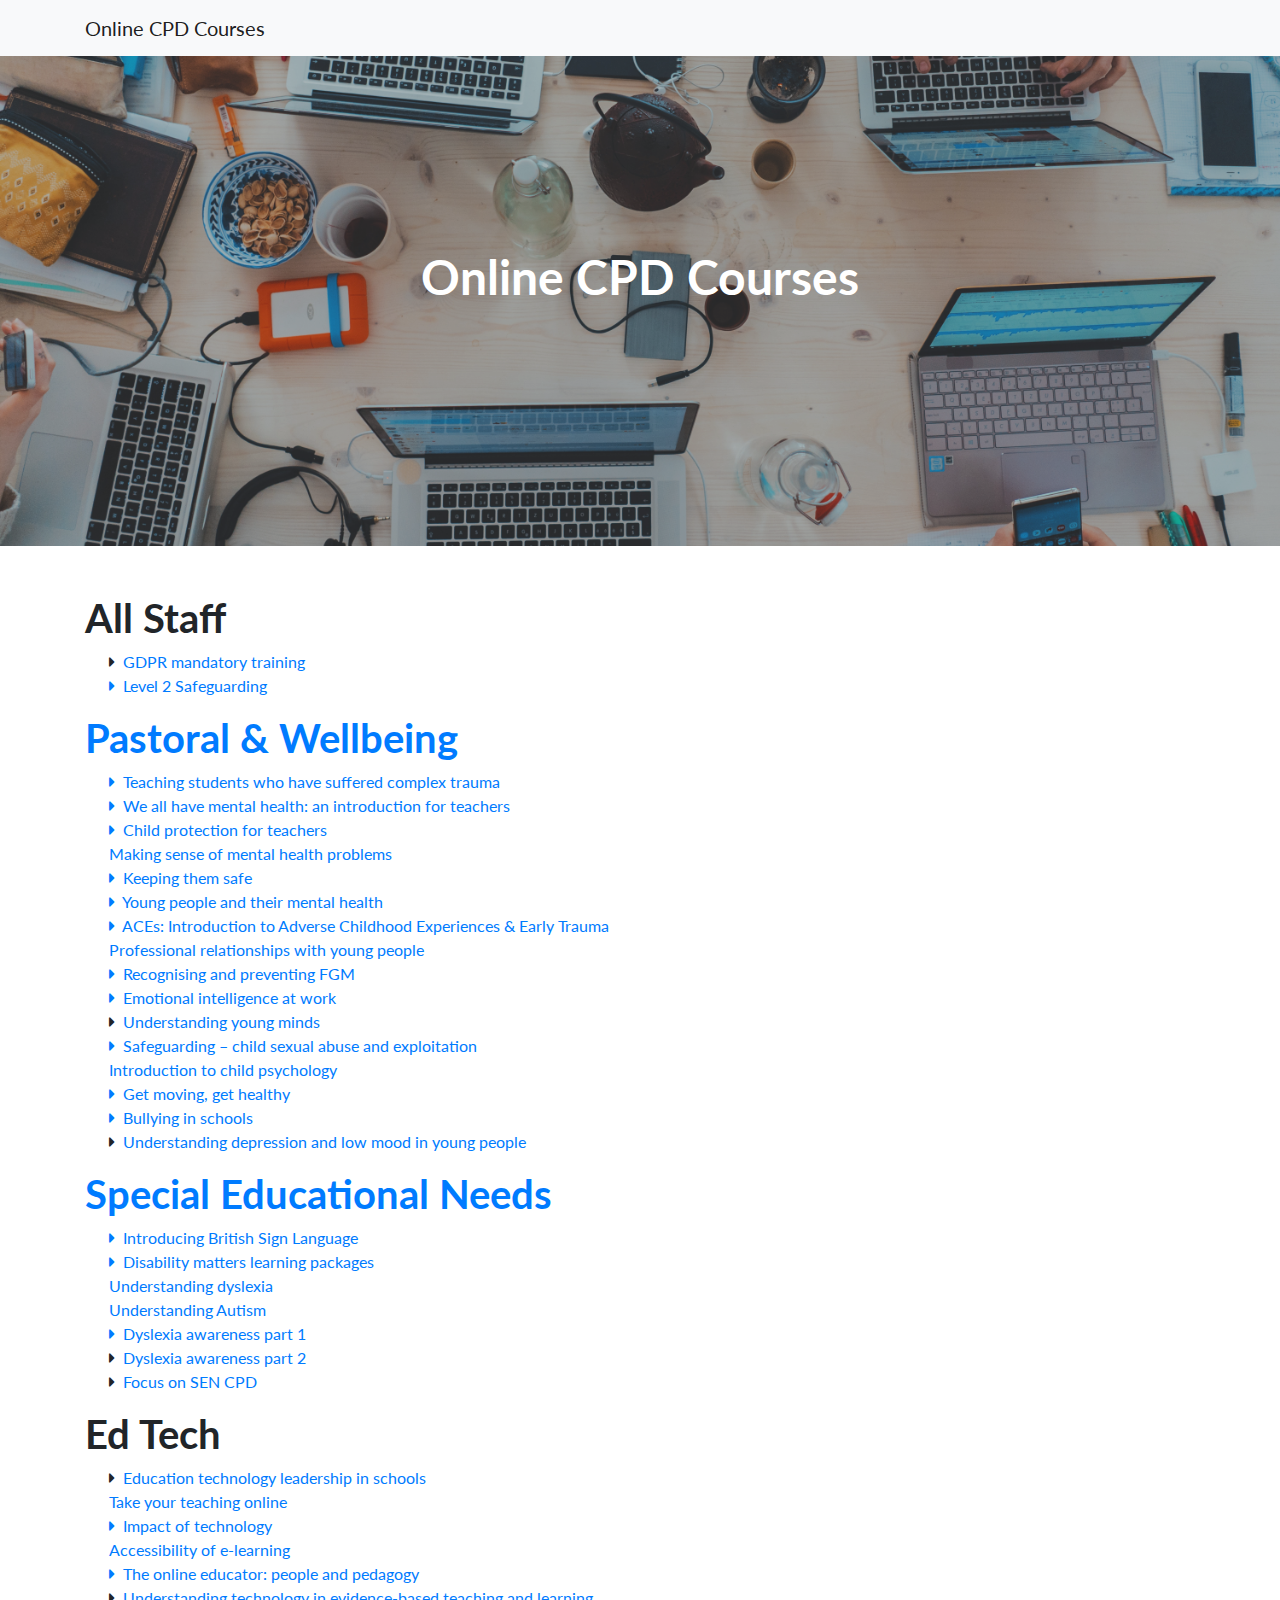
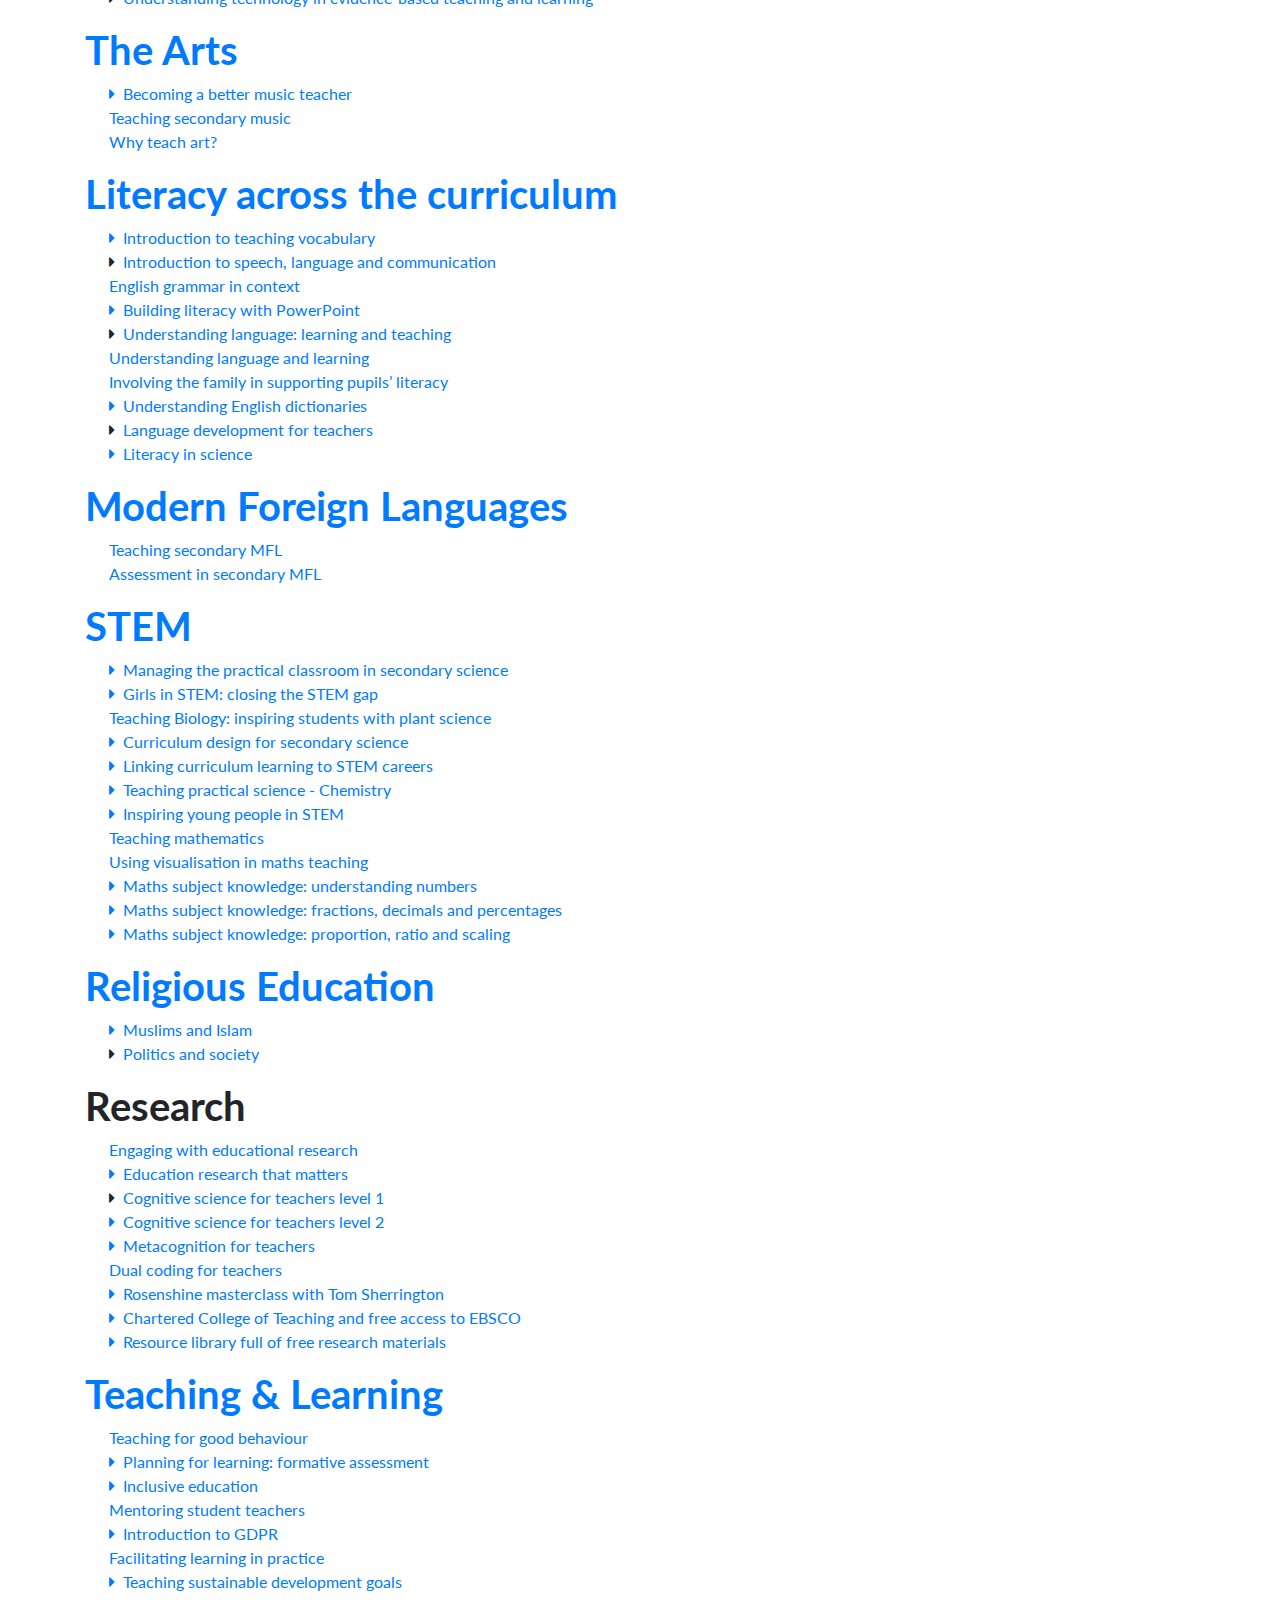
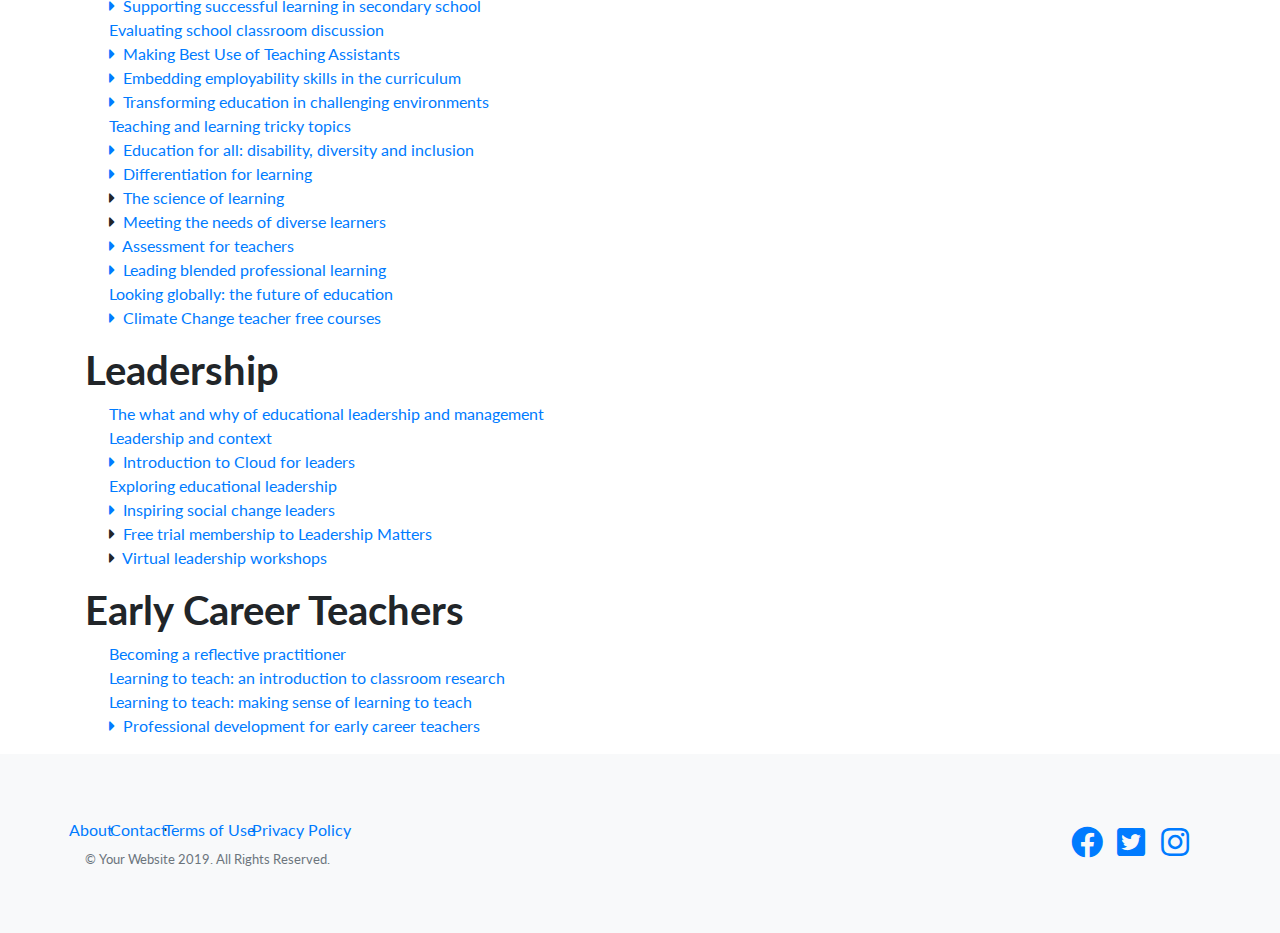
==== commit 6559b66c: "git it" ====
--- a/cpd/index.html
+++ b/cpd/index.html
@@ -8,7 +8,7 @@
   <meta name="description" content="">
   <meta name="author" content="">
 
-  <title>FCAT - Remote Teaching &amp; Learning Tips</title>
+  <title>FCAT - Online CPD Courses</title>
 
   <!-- Bootstrap core CSS -->
   <link href="vendor/bootstrap/css/bootstrap.min.css" rel="stylesheet">
@@ -39,7 +39,7 @@
     <div class="container">
       <div class="row">
         <div class="col-xl-9 mx-auto">
-          <h1 class="mb-5">Online CPD Courses!</h1>
+          <h1 class="mb-5">Online CPD Courses</h1>
         </div>
       </div>
     </div>
@@ -47,6 +47,8 @@
 
 
   <div class="container">
+    <br>
+    <br>
     <h1>All Staff</h1>
     <ul>
       <li><i
--- a/cpd/css/landing-page.min.css
+++ b/cpd/css/landing-page.min.css
@@ -2,4 +2,8 @@
  * Start Bootstrap - Landing Page v5.0.7 (https://startbootstrap.com/template-overviews/landing-page)
  * Copyright 2013-2019 Start Bootstrap
  * Licensed under MIT (https://github.com/BlackrockDigital/startbootstrap-landing-page/blob/master/LICENSE)
- */body{font-family:Lato,'Helvetica Neue',Helvetica,Arial,sans-serif}h1,h2,h3,h4,h5,h6{font-family:Lato,'Helvetica Neue',Helvetica,Arial,sans-serif;font-weight:700}header.masthead{position:relative;background-color:#343a40;background:url(../img/bg-masthead.jpg) no-repeat center center;background-size:cover;padding-top:8rem;padding-bottom:8rem}header.masthead .overlay{position:absolute;background-color:#212529;height:100%;width:100%;top:0;left:0;opacity:.3}header.masthead h1{font-size:2rem}@media (min-width:768px){header.masthead{padding-top:12rem;padding-bottom:12rem}header.masthead h1{font-size:3rem}}.showcase .showcase-text{padding:3rem}.showcase .showcase-img{min-height:30rem;background-size:cover}@media (min-width:768px){.showcase .showcase-text{padding:7rem}}.features-icons{padding-top:7rem;padding-bottom:7rem}.features-icons .features-icons-item{max-width:20rem}.features-icons .features-icons-item .features-icons-icon{height:7rem}.features-icons .features-icons-item .features-icons-icon i{font-size:4.5rem}.features-icons .features-icons-item:hover .features-icons-icon i{font-size:5rem}.testimonials{padding-top:7rem;padding-bottom:7rem}.testimonials .testimonial-item{max-width:18rem}.testimonials .testimonial-item img{max-width:12rem;box-shadow:0 5px 5px 0 #adb5bd}.call-to-action{position:relative;background-color:#343a40;background:url(../img/bg-masthead.jpg) no-repeat center center;background-size:cover;padding-top:7rem;padding-bottom:7rem}.call-to-action .overlay{position:absolute;background-color:#212529;height:100%;width:100%;top:0;left:0;opacity:.3}footer.footer{padding-top:4rem;padding-bottom:4rem}+ */body{font-family:Lato,'Helvetica Neue',Helvetica,Arial,sans-serif}h1,h2,h3,h4,h5,h6{font-family:Lato,'Helvetica Neue',Helvetica,Arial,sans-serif;font-weight:700}header.masthead{position:relative;background-color:#343a40;background:url(../img/bg-masthead.jpg) no-repeat center center;background-size:cover;padding-top:8rem;padding-bottom:8rem}header.masthead .overlay{position:absolute;background-color:#212529;height:100%;width:100%;top:0;left:0;opacity:.3}header.masthead h1{font-size:2rem}@media (min-width:768px){header.masthead{padding-top:12rem;padding-bottom:12rem}header.masthead h1{font-size:3rem}}.showcase .showcase-text{padding:3rem}.showcase .showcase-img{min-height:30rem;background-size:cover}@media (min-width:768px){.showcase .showcase-text{padding:7rem}}.features-icons{padding-top:7rem;padding-bottom:7rem}.features-icons .features-icons-item{max-width:20rem}.features-icons .features-icons-item .features-icons-icon{height:7rem}.features-icons .features-icons-item .features-icons-icon i{font-size:4.5rem}.features-icons .features-icons-item:hover .features-icons-icon i{font-size:5rem}.testimonials{padding-top:7rem;padding-bottom:7rem}.testimonials .testimonial-item{max-width:18rem}.testimonials .testimonial-item img{max-width:12rem;box-shadow:0 5px 5px 0 #adb5bd}.call-to-action{position:relative;background-color:#343a40;background:url(../img/bg-masthead.jpg) no-repeat center center;background-size:cover;padding-top:7rem;padding-bottom:7rem}.call-to-action .overlay{position:absolute;background-color:#212529;height:100%;width:100%;top:0;left:0;opacity:.3}footer.footer{padding-top:4rem;padding-bottom:4rem}
+ li {
+   list-style: none;
+   margin-left: -1rem;
+ }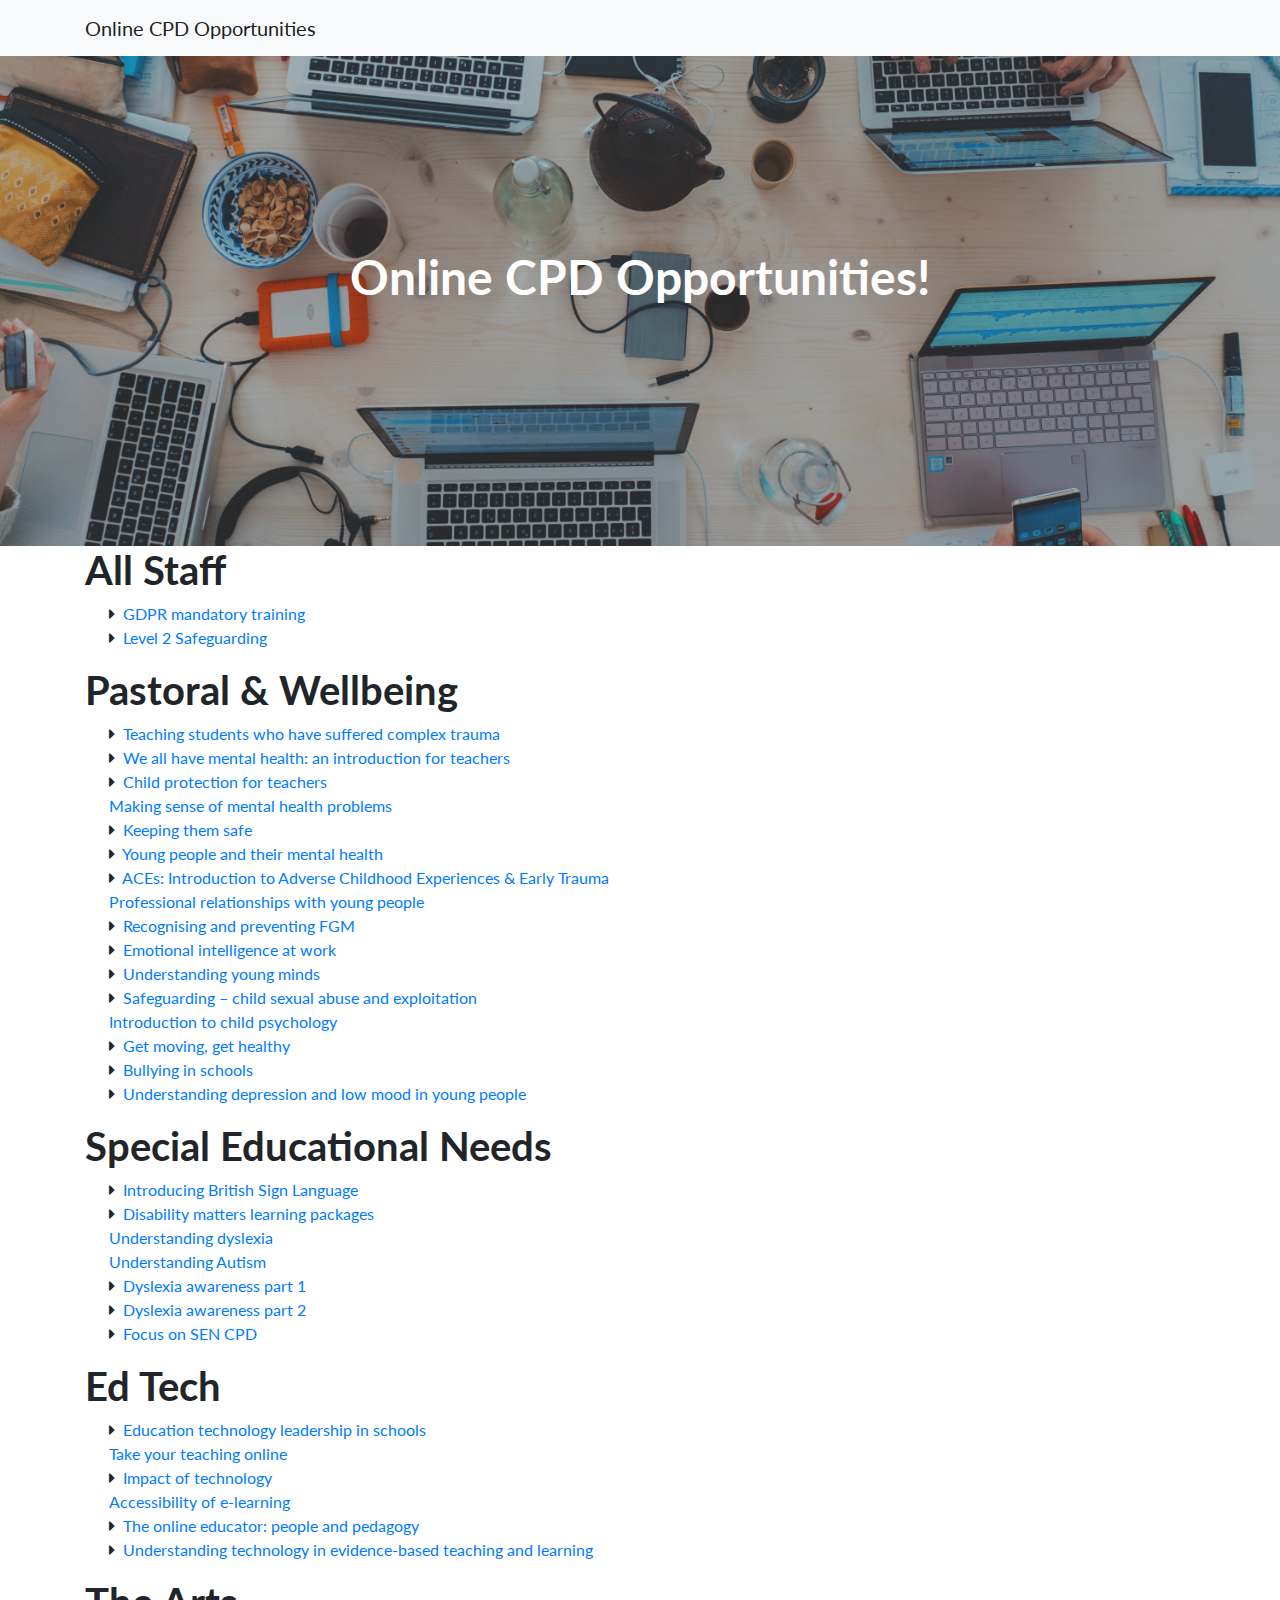
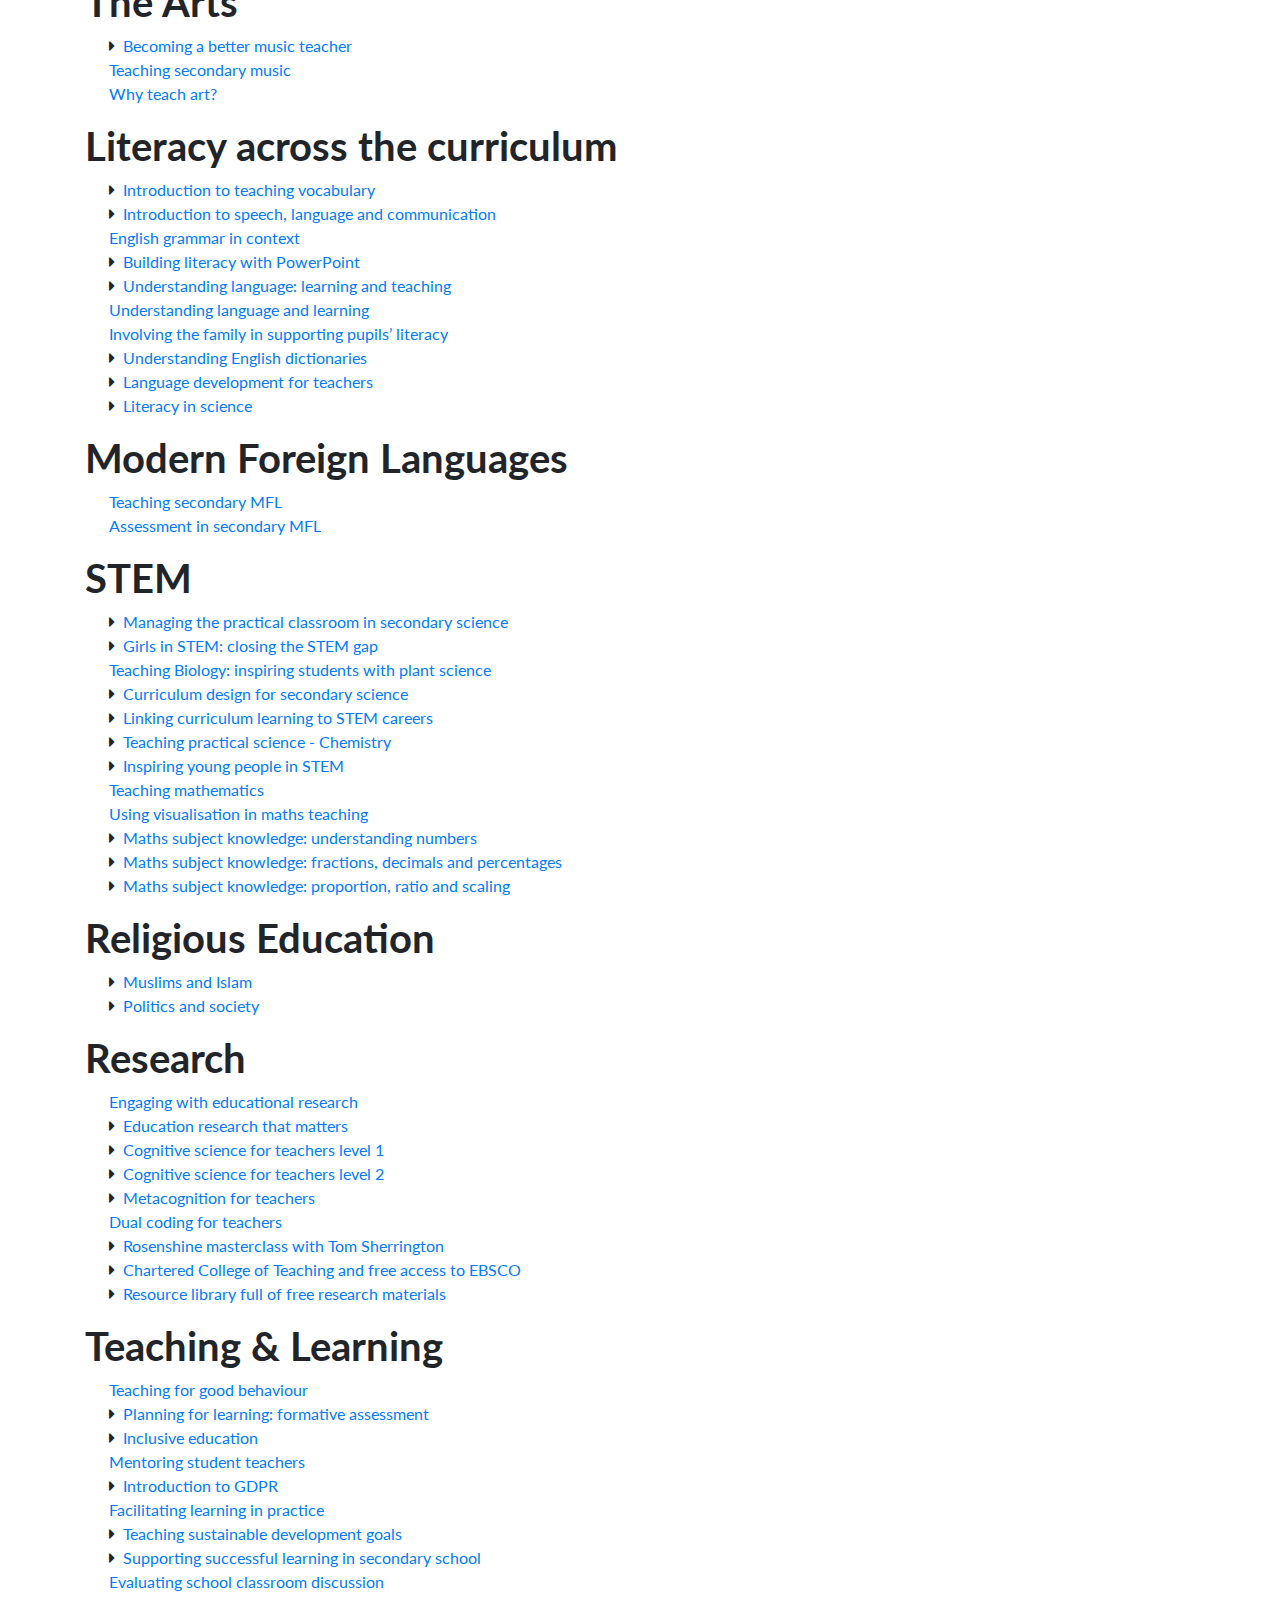
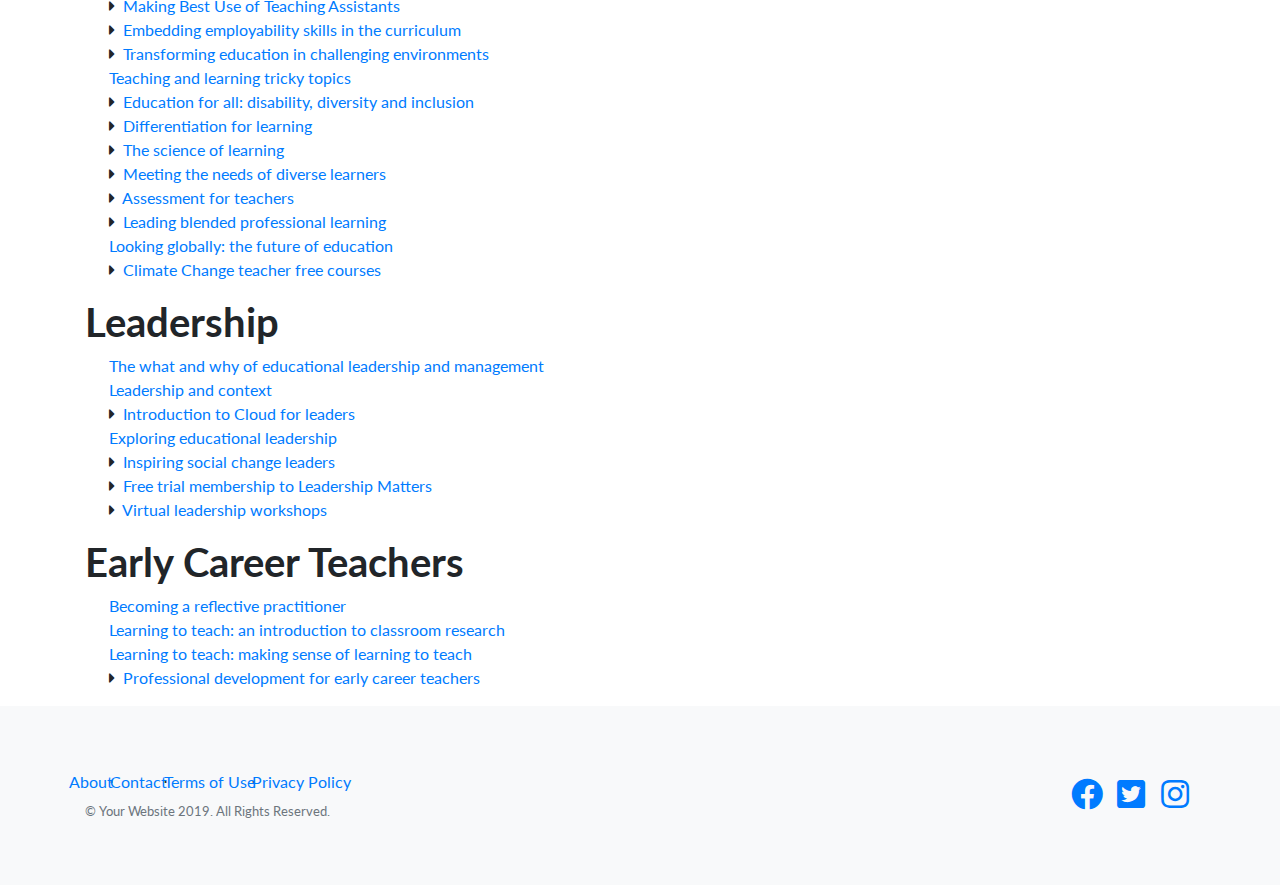
==== commit 7f1d414d: "git it" ====
--- a/cpd/index.html
+++ b/cpd/index.html
@@ -8,7 +8,7 @@
   <meta name="description" content="">
   <meta name="author" content="">
 
-  <title>FCAT - Online CPD Courses</title>
+  <title>Online CPD Opportunities</title>
 
   <!-- Bootstrap core CSS -->
   <link href="vendor/bootstrap/css/bootstrap.min.css" rel="stylesheet">
@@ -29,7 +29,7 @@
   <!-- Navigation -->
   <nav class="navbar navbar-light bg-light static-top">
     <div class="container">
-      <a class="navbar-brand" href="#">Online CPD Courses</a>
+      <a class="navbar-brand" href="#">Online CPD Opportunities</a>
     </div>
   </nav>
 
@@ -39,7 +39,7 @@
     <div class="container">
       <div class="row">
         <div class="col-xl-9 mx-auto">
-          <h1 class="mb-5">Online CPD Courses</h1>
+          <h1 class="mb-5">Online CPD Opportunities!</h1>
         </div>
       </div>
     </div>
@@ -47,15 +47,13 @@
 
 
   <div class="container">
-    <br>
-    <br>
     <h1>All Staff</h1>
     <ul>
       <li><i
-            class='fas fa-caret-right'></i>&nbsp;&nbsp;<a target="_blank" href="Spongy elephant link sent to all staff">GDPR mandatory training
+            class='fas fa-caret-right'></i>&nbsp;&nbsp;<a target="_blank" href="Spongy elephant link sent to all staff">GDPR mandatory training</a>
       </li>
       <li><i
-            class='fas fa-caret-right'></i>&nbsp;&nbsp;<a target="_blank" href="High Speed Training">Level 2 Safeguarding</li>
+            class='fas fa-caret-right'></i>&nbsp;&nbsp;<a target="_blank" href="High Speed Training">Level 2 Safeguarding</a></li>
 
     </ul>
   </div>
@@ -66,48 +64,48 @@
 
       <li><i
             class='fas fa-caret-right'></i>&nbsp;&nbsp;<a target="_blank" href="https://www.futurelearn.com/courses/teaching-students-trauma">Teaching students who have suffered
-          complex trauma</li>
+          complex trauma</a></li>
       <li><i
             class='fas fa-caret-right'></i>&nbsp;&nbsp;<a target="_blank" href="https://www.samh.org.uk/about-mental-health/elearning-for-teachers">We all have mental health: an
-          introduction for teachers</li>
+          introduction for teachers</a></li>
       <li><i
             class='fas fa-caret-right'></i>&nbsp;&nbsp;<a target="_blank" href="https://www.futurelearn.com/courses/child-protection-teachers">Child protection for teachers</a></li>
       <li><a
           href="https://www.open.edu/openlearn/health-sports-psychology/making-sense-mental-health-problems/content-section-0?active-tab=description-tab">Making
-          sense of mental health problems</li>
-      <li><i
-            class='fas fa-caret-right'></i>&nbsp;&nbsp;<a target="_blank" href="https://paceuk.info/training/keep-them-safe/">Keeping them safe
+          sense of mental health problems</a></li>
+      <li><i
+            class='fas fa-caret-right'></i>&nbsp;&nbsp;<a target="_blank" href="https://paceuk.info/training/keep-them-safe/">Keeping them safe</a>
       </li>
       <li><i
             class='fas fa-caret-right'></i>&nbsp;&nbsp;<a target="_blank" href="https://www.futurelearn.com/courses/young-people-mental-health">Young people and their mental
-          health</li>
+          health</a></li>
       <li><i
             class='fas fa-caret-right'></i>&nbsp;&nbsp;<a target="_blank" href="https://www.acesonlinelearning.com/">ACEs: Introduction to Adverse Childhood Experiences & Early
-          Trauma</li>
+          Trauma</a></li>
       <li><a
           href="https://www.open.edu/openlearn/health-sports-psychology/professional-relationships-young-people/content-section-0?active-tab=description-tab">Professional
-          relationships with young people</li>
+          relationships with young people</a></li>
       <li><i
             class='fas fa-caret-right'></i>&nbsp;&nbsp;<a target="_blank" href="https://www.virtual-college.co.uk/resources/free-courses/recognising-and-preventing-fgm">Recognising
-          and preventing FGM</li>
+          and preventing FGM</a></li>
       <li><i
             class='fas fa-caret-right'></i>&nbsp;&nbsp;<a target="_blank" href="https://www.futurelearn.com/courses/emotional-intelligence-at-work">Emotional intelligence at work</a></li>
       <li><i
             class='fas fa-caret-right'></i>&nbsp;&nbsp;<a target="_blank" href="https://www.virtual-college.co.uk/courses/safeguarding/understanding-young-minds">Understanding young
-          minds</li>
+          minds</a></li>
       <li><i
             class='fas fa-caret-right'></i>&nbsp;&nbsp;<a target="_blank" href="https://learning.seenandheard.org.uk/">Safeguarding – child sexual abuse and exploitation</a></li>
       <li><a
           href="https://www.open.edu/openlearn/education-development/childhood-youth/introduction-child-psychology/content-section-0?active-tab=description-tab">Introduction
-          to child psychology</li>
+          to child psychology</a></li>
       <li><i
             class='fas fa-caret-right'></i>&nbsp;&nbsp;<a target="_blank" href="https://www.virtual-college.co.uk/courses/health-and-safety/get-moving-get-healthy">Get moving, get
-          healthy</li>
+          healthy</a></li>
       <li><i
             class='fas fa-caret-right'></i>&nbsp;&nbsp;<a target="_blank" href="https://www.futurelearn.com/courses/peer-bullying">Bullying in schools</a></li>
       <li><i
             class='fas fa-caret-right'></i>&nbsp;&nbsp;<a target="_blank" href="https://www.futurelearn.com/courses/depression-young-people">Understanding depression and low mood in
-          young people</li>
+          young people</a></li>
     </ul>
   </div>
 
@@ -116,15 +114,15 @@
     <ul>
       <li><i
             class='fas fa-caret-right'></i>&nbsp;&nbsp;<a target="_blank" href="https://www.british-sign.co.uk/learn-online-british-sign-language-course/">Introducing British Sign
-          Language </li>
+          Language </a></li>
       <li><i
             class='fas fa-caret-right'></i>&nbsp;&nbsp;<a target="_blank" href="https://www.disabilitymatters.org.uk/Catalogue/TileView">Disability matters learning packages</a></li>
       <li><a
           href="https://www.open.edu/openlearn/education-development/education/understanding-dyslexia/content-section-0?active-tab=description-tab">Understanding
-          dyslexia</li>
+          dyslexia</a></li>
       <li><a
           href="https://www.open.edu/openlearn/science-maths-technology/understanding-autism/content-section-overview?active-tab=description-tab ">Understanding
-          Autism</li>
+          Autism</a></li>
       <li><i
             class='fas fa-caret-right'></i>&nbsp;&nbsp;<a target="_blank" href="https://education.microsoft.com/en-us/course/30a7b5e8/overview">Dyslexia awareness part 1</a></li>
       <li><i
@@ -139,20 +137,20 @@
     <ul>
       <li><i
             class='fas fa-caret-right'></i>&nbsp;&nbsp;<a target="_blank" href="https://www.futurelearn.com/courses/education-technology-leadership-in-schools">Education technology
-          leadership in schools</li>
+          leadership in schools</a></li>
       <li><a
           href="https://www.open.edu/openlearn/education-development/education/take-your-teaching-online/content-section-overview?active-tab=description-tab">Take
-          your teaching online</li>
+          your teaching online</a></li>
       <li><i
             class='fas fa-caret-right'></i>&nbsp;&nbsp;<a target="_blank" href="https://www.futurelearn.com/courses/impact-of-technology">Impact of technology</a></li>
       <li><a
           href="https://www.open.edu/openlearn/education-development/education-careers/accessibility-elearning/content-section-0?active-tab=description-tab">Accessibility
-          of e-learning</li>
+          of e-learning</a></li>
       <li><i
             class='fas fa-caret-right'></i>&nbsp;&nbsp;<a target="_blank" href="https://www.futurelearn.com/courses/the-online-educator">The online educator: people and pedagogy</a></li>
       <li><i
             class='fas fa-caret-right'></i>&nbsp;&nbsp;<a target="_blank" href="https://www.futurelearn.com/courses/technology-teaching-learning">Understanding technology in
-          evidence-based teaching and learning </li>
+          evidence-based teaching and learning </a></li>
 
     </ul>
   </div>
@@ -162,13 +160,13 @@
     <ul>
       <li><i
             class='fas fa-caret-right'></i>&nbsp;&nbsp;<a target="_blank" href="https://www.futurelearn.com/courses/becoming-a-better-music-teacher">Becoming a better music
-          teacher</li>
+          teacher</a></li>
       <li><a
           href="https://www.open.edu/openlearn/education/teaching-secondary-music/content-section-0?active-tab=description-tab">Teaching
-          secondary music</li>
+          secondary music</a></li>
       <li><a
           href="https://www.open.edu/openlearn/education/why-teach-art/content-section-0?active-tab=description-tab">Why
-          teach art?</li>
+          teach art?</a></li>
 
     </ul>
   </div>
@@ -180,29 +178,29 @@
             class='fas fa-caret-right'></i>&nbsp;&nbsp;<a target="_blank" href="https://www.futurelearn.com/courses/developing-vocabulary">Introduction to teaching vocabulary</a></li>
       <li><i
             class='fas fa-caret-right'></i>&nbsp;&nbsp;<a target="_blank" href="https://www.topsypage.com/blog/2019/8/2/communication-trust-course?rq=Communication">Introduction to
-          speech, language and communication</li>
+          speech, language and communication</a></li>
       <li><a
           href="https://www.open.edu/openlearn/education-development/education/english-grammar-context/content-section-0?active-tab=description-tab">English
-          grammar in context</li>
+          grammar in context</a></li>
       <li><i
             class='fas fa-caret-right'></i>&nbsp;&nbsp;<a target="_blank" href="https://education.microsoft.com/en-us/course/bc04fe50/overview">Building literacy with PowerPoint</a></li>
       <li><i
             class='fas fa-caret-right'></i>&nbsp;&nbsp;<a target="_blank" href="https://www.futurelearn.com/courses/understanding-language">Understanding language: learning and
-          teaching </li>
+          teaching </a></li>
       <li><a
           href="https://www.open.edu/openlearn/languages/understanding-language-and-learning/content-section-0?active-tab=description-tab">Understanding
-          language and learning</li>
+          language and learning</a></li>
       <li><a
           href="https://www.open.edu/openlearn/education-development/education/involving-the-family-supporting-pupils-literacy-learning/content-section-0?active-tab=description-tab">Involving
-          the family in supporting pupils’ literacy</li>
+          the family in supporting pupils’ literacy</a></li>
       <li><i
             class='fas fa-caret-right'></i>&nbsp;&nbsp;<a target="_blank" href="https://www.futurelearn.com/courses/understanding-dictionaries">Understanding English dictionaries </a></li>
       <li><i
             class='fas fa-caret-right'></i>&nbsp;&nbsp;<a target="_blank" href="https://app.senecalearning.com/classroom/course/2a5d304c-e8fd-47f6-abaa-16690c90f4d2">Language
-          development for teachers</li>
+          development for teachers</a></li>
       <li><i
             class='fas fa-caret-right'></i>&nbsp;&nbsp;<a target="_blank" href="https://app.senecalearning.com/classroom/course/28e73a94-15be-44ba-b967-d3fb671c12fc">Literacy in
-          science</li>
+          science</a></li>
 
     </ul>
   </div>
@@ -212,10 +210,10 @@
     <ul>
       <li><a
           href="https://www.open.edu/openlearn/education/teaching-secondary-modern-foreign-languages/content-section-0?active-tab=description-tab">Teaching
-          secondary MFL</li>
+          secondary MFL</a></li>
       <li><a
           href="https://www.open.edu/openlearn/education/assessment-secondary-modern-foreign-languages/content-section-0?active-tab=description-tab">Assessment
-          in secondary MFL</li>
+          in secondary MFL</a></li>
 
     </ul>
   </div>
@@ -225,38 +223,38 @@
     <ul>
       <li><i
             class='fas fa-caret-right'></i>&nbsp;&nbsp;<a target="_blank" href="https://www.futurelearn.com/courses/managing-the-practical-classroom-secondary-science">Managing the
-          practical classroom in secondary science</li>
+          practical classroom in secondary science</a></li>
       <li><i
             class='fas fa-caret-right'></i>&nbsp;&nbsp;<a target="_blank" href="https://education.microsoft.com/en-us/course/c3c376f8/overview">Girls in STEM: closing the STEM gap</a></li>
       <li><a
           href="https://www.futurelearn.com/courses/teaching-biology-inspiring-students-with-plants-in-science">Teaching
-          Biology: inspiring students with plant science</li>
+          Biology: inspiring students with plant science</a></li>
       <li><i
             class='fas fa-caret-right'></i>&nbsp;&nbsp;<a target="_blank" href="https://www.futurelearn.com/courses/introduction-to-curriculum-design-secondary-science">Curriculum
-          design for secondary science</li>
+          design for secondary science</a></li>
       <li><i
             class='fas fa-caret-right'></i>&nbsp;&nbsp;<a target="_blank" href="https://www.futurelearn.com/courses/linking-stem-curriculum-learning-to-careers">Linking curriculum
-          learning to STEM careers</li>
+          learning to STEM careers</a></li>
       <li><i
             class='fas fa-caret-right'></i>&nbsp;&nbsp;<a target="_blank" href="https://www.futurelearn.com/courses/teaching-practical-science-chemistry">Teaching practical science
-          - Chemistry</li>
+          - Chemistry</a></li>
       <li><i
             class='fas fa-caret-right'></i>&nbsp;&nbsp;<a target="_blank" href="https://www.futurelearn.com/courses/stem-volunteering-feedback">Inspiring young people in STEM</a></li>
       <li><a
           href="https://www.open.edu/openlearn/education-development/teaching-mathematics/content-section-overview?active-tab=description-tab">Teaching
-          mathematics</li>
+          mathematics</a></li>
       <li><a
           href="https://www.open.edu/openlearn/education-development/using-visualisation-maths-teaching/content-section-0?active-tab=description-tab">Using
-          visualisation in maths teaching</li>
+          visualisation in maths teaching</a></li>
       <li><i
             class='fas fa-caret-right'></i>&nbsp;&nbsp;<a target="_blank" href="https://www.futurelearn.com/courses/maths-subject-knowledge-number">Maths subject knowledge:
-          understanding numbers</li>
+          understanding numbers</a></li>
       <li><i
             class='fas fa-caret-right'></i>&nbsp;&nbsp;<a target="_blank" href="https://www.futurelearn.com/courses/maths-subject-knowledge-fractions-decimals-and-percentages">Maths
-          subject knowledge: fractions, decimals and percentages</li>
+          subject knowledge: fractions, decimals and percentages</a></li>
       <li><i
             class='fas fa-caret-right'></i>&nbsp;&nbsp;<a target="_blank" href="https://www.futurelearn.com/courses/maths-subject-knowledge-proportion-ratio-scaling">Maths subject
-          knowledge: proportion, ratio and scaling</li>
+          knowledge: proportion, ratio and scaling</a></li>
 
     </ul>
   </div>
@@ -277,30 +275,30 @@
     <ul>
       <li><a
           href="https://www.open.edu/openlearn/education-development/education/engaging-educational-research/content-section-0?active-tab=description-tab">Engaging
-          with educational research</li>
+          with educational research</a></li>
       <li><i
             class='fas fa-caret-right'></i>&nbsp;&nbsp;<a target="_blank" href="https://www.futurelearn.com/courses/ways-of-researching">Education research that matters</a></li>
       <li><i
             class='fas fa-caret-right'></i>&nbsp;&nbsp;<a target="_blank" href="https://app.senecalearning.com/classroom/course/9f6bf15c-23fe-401c-810a-3bc66d761885">Cognitive
-          science for teachers level 1</li>
+          science for teachers level 1</a></li>
       <li><i
             class='fas fa-caret-right'></i>&nbsp;&nbsp;<a target="_blank" href="https://app.senecalearning.com/classroom/course/aebdbb79-c863-4eca-ab3f-31e5120f5fb0">Cognitive
-          science for teachers level 2</li>
+          science for teachers level 2</a></li>
       <li><i
             class='fas fa-caret-right'></i>&nbsp;&nbsp;<a target="_blank" href="https://app.senecalearning.com/classroom/course/d1277cd6-7205-4511-8d95-1f1ed341ae69">Metacognition
-          for teachers</li>
+          for teachers</a></li>
       <li><a
           href="https://app.senecalearning.com/classroom/course/9375f141-2704-49d8-a754-e142c7aad967/section/3ed336fc-89f0-4dba-b853-4c9f61a0d3ed/section-overview">Dual
-          coding for teachers</li>
+          coding for teachers</a></li>
       <li><i
             class='fas fa-caret-right'></i>&nbsp;&nbsp;<a target="_blank" href="https://teacherhead.com/2020/03/16/rosenshine-masterclass-captured-free-cpd/">Rosenshine masterclass
-          with Tom Sherrington</li>
+          with Tom Sherrington</a></li>
       <li><i
             class='fas fa-caret-right'></i>&nbsp;&nbsp;<a target="_blank" href="https://chartered.college/ - free membership through United Learning">Chartered College of Teaching
-          and free access to EBSCO</li>
+          and free access to EBSCO</a></li>
       <li><i
             class='fas fa-caret-right'></i>&nbsp;&nbsp;<a target="_blank" href="https://evidence-based-education.thinkific.com/courses/resource-library">Resource library full of
-          free research materials </li>
+          free research materials </a></li>
 
     </ul>
   </div>
@@ -310,60 +308,60 @@
     <ul>
       <li><a
           href="https://www.open.edu/openlearn/education-development/education-careers/teaching-good-behaviour/content-section-0?active-tab=description-tab">Teaching
-          for good behaviour</li>
+          for good behaviour</a></li>
       <li><i
             class='fas fa-caret-right'></i>&nbsp;&nbsp;<a target="_blank" href="https://www.futurelearn.com/courses/planning-for-learning">Planning for learning: formative
-          assessment</li>
+          assessment</a></li>
       <li><i
             class='fas fa-caret-right'></i>&nbsp;&nbsp;<a target="_blank" href="https://www.futurelearn.com/courses/inclusive-education">Inclusive education</a></li>
       <li><a
           href="https://www.open.edu/openlearn/education-development/learning-teach-mentoring-and-tutoring-student-teachers/content-section-0?active-tab=description-tab">Mentoring
-          student teachers</li>
+          student teachers</a></li>
       <li><i
             class='fas fa-caret-right'></i>&nbsp;&nbsp;<a target="_blank" href="https://www.virtual-college.co.uk/courses/compliance/introduction-to-gdpr">Introduction to GDPR</a></li>
       <li><a
           href="https://www.open.edu/openlearn/health-sports-psychology/facilitating-learning-practice/content-section-overview?active-tab=description-tab">Facilitating
-          learning in practice</li>
+          learning in practice</a></li>
       <li><i
             class='fas fa-caret-right'></i>&nbsp;&nbsp;<a target="_blank" href="https://education.microsoft.com/en-us/course/72e17f8d/overview">Teaching sustainable development
-          goals</li>
+          goals</a></li>
       <li><i
             class='fas fa-caret-right'></i>&nbsp;&nbsp;<a target="_blank" href="https://www.futurelearn.com/courses/supporting-learning-secondary">Supporting successful learning in
-          secondary school</li>
+          secondary school</a></li>
       <li><a
           href="https://www.open.edu/openlearn/education/educational-technology-and-practice/educational-practice/evaluating-school-classroom-discussion/content-section-0?active-tab=description-tab">Evaluating
-          school classroom discussion</li>
+          school classroom discussion</a></li>
       <li><i
             class='fas fa-caret-right'></i>&nbsp;&nbsp;<a target="_blank" href="https://www.tes.com/mycourses/courses/making-best-use-of-teaching-assistants-copy-872 ">Making Best
-          Use of Teaching Assistants</li>
+          Use of Teaching Assistants</a></li>
       <li><i
             class='fas fa-caret-right'></i>&nbsp;&nbsp;<a target="_blank" href="https://www.tes.com/institute/embedding-employability-skills-CPD ">Embedding employability skills in
-          the curriculum</li>
+          the curriculum</a></li>
       <li><i
             class='fas fa-caret-right'></i>&nbsp;&nbsp;<a target="_blank" href="https://www.futurelearn.com/courses/transforming-education">Transforming education in challenging
-          environments</li>
+          environments</a></li>
       <li><a
           href="https://www.open.edu/openlearn/education-development/learning/teaching-and-learning-tricky-topics/content-section-overview?active-tab=description-tab">Teaching
-          and learning tricky topics</li>
+          and learning tricky topics</a></li>
       <li><i
             class='fas fa-caret-right'></i>&nbsp;&nbsp;<a target="_blank" href="https://www.futurelearn.com/courses/education-for-all">Education for all: disability, diversity and
-          inclusion</li>
+          inclusion</a></li>
       <li><i
             class='fas fa-caret-right'></i>&nbsp;&nbsp;<a target="_blank" href="https://www.futurelearn.com/courses/differentiating-for-learning-stem">Differentiation for learning</a></li>
       <li><i
             class='fas fa-caret-right'></i>&nbsp;&nbsp;<a target="_blank" href="https://www.futurelearn.com/courses/science-of-learning">The science of learning</a></li>
       <li><i
             class='fas fa-caret-right'></i>&nbsp;&nbsp;<a target="_blank" href="https://education.microsoft.com/en-us/course/a41ac17d/overview">Meeting the needs of diverse
-          learners</li>
+          learners</a></li>
       <li><i
             class='fas fa-caret-right'></i>&nbsp;&nbsp;<a target="_blank" href="https://app.senecalearning.com/classroom/course/04e36b88-c9c6-47ac-8a4b-54b9ceeea532">Assessment for
-          teachers</li>
+          teachers</a></li>
       <li><i
             class='fas fa-caret-right'></i>&nbsp;&nbsp;<a target="_blank" href="https://education.microsoft.com/en-us/course/38ba2124/overview">Leading blended professional
-          learning</li>
+          learning</a></li>
       <li><a
           href="https://www.open.edu/openlearn/education-development/looking-globally-the-future-education/content-section-overview?active-tab=description-tab">Looking
-          globally: the future of education</li>
+          globally: the future of education</a></li>
       <li><i
             class='fas fa-caret-right'></i>&nbsp;&nbsp;<a target="_blank" href="https://unccelearn.org/educcate/">Climate Change teacher free courses</a></li>
 
@@ -375,15 +373,15 @@
     <ul>
       <li><a
           href="https://www.open.edu/openlearn/education-development/education-careers/the-why-and-what-educational-leadership-and-management/content-section-0?active-tab=description-tab">The
-          what and why of educational leadership and management</li>
+          what and why of educational leadership and management</a></li>
       <li><a
           href="https://www.open.edu/openlearn/education-development/leadership-and-context/content-section-0?active-tab=description-tab">Leadership
-          and context</li>
+          and context</a></li>
       <li><i
             class='fas fa-caret-right'></i>&nbsp;&nbsp;<a target="_blank" href="https://education.microsoft.com/en-us/course/46b3faaa/overview">Introduction to Cloud for leaders</a></li>
       <li><a
           href="https://www.open.edu/openlearn/education-development/exploring-educational-leadership/content-section-0?active-tab=description-tab">Exploring
-          educational leadership</li>
+          educational leadership</a></li>
       <li><i
             class='fas fa-caret-right'></i>&nbsp;&nbsp;<a target="_blank" href="https://education.microsoft.com/en-us/course/d96ad722/overview">Inspiring social change leaders</a></li>
       <li><i
@@ -399,16 +397,16 @@
     <ul>
       <li><a
           href="https://www.open.edu/openlearn/education-development/learning-teach-becoming-reflective-practitioner/content-section-0?active-tab=description-tab">Becoming
-          a reflective practitioner</li>
+          a reflective practitioner</a></li>
       <li><a
           href="https://www.open.edu/openlearn/education-development/learning-teach-introduction-classroom-research/content-section-0?active-tab=description-tab">Learning
-          to teach: an introduction to classroom research</li>
+          to teach: an introduction to classroom research</a></li>
       <li><a
           href="https://www.open.edu/openlearn/education-development/learning-teach-making-sense-learning-teach/content-section-0?active-tab=description-tab">Learning
-          to teach: making sense of learning to teach</li>
+          to teach: making sense of learning to teach</a></li>
       <li><i
             class='fas fa-caret-right'></i>&nbsp;&nbsp;<a target="_blank" href="https://www.futurelearn.com/courses/early-career-teachers">Professional development for early career
-          teachers</li>
+          teachers</a></li>
 
     </ul>
   </div>
